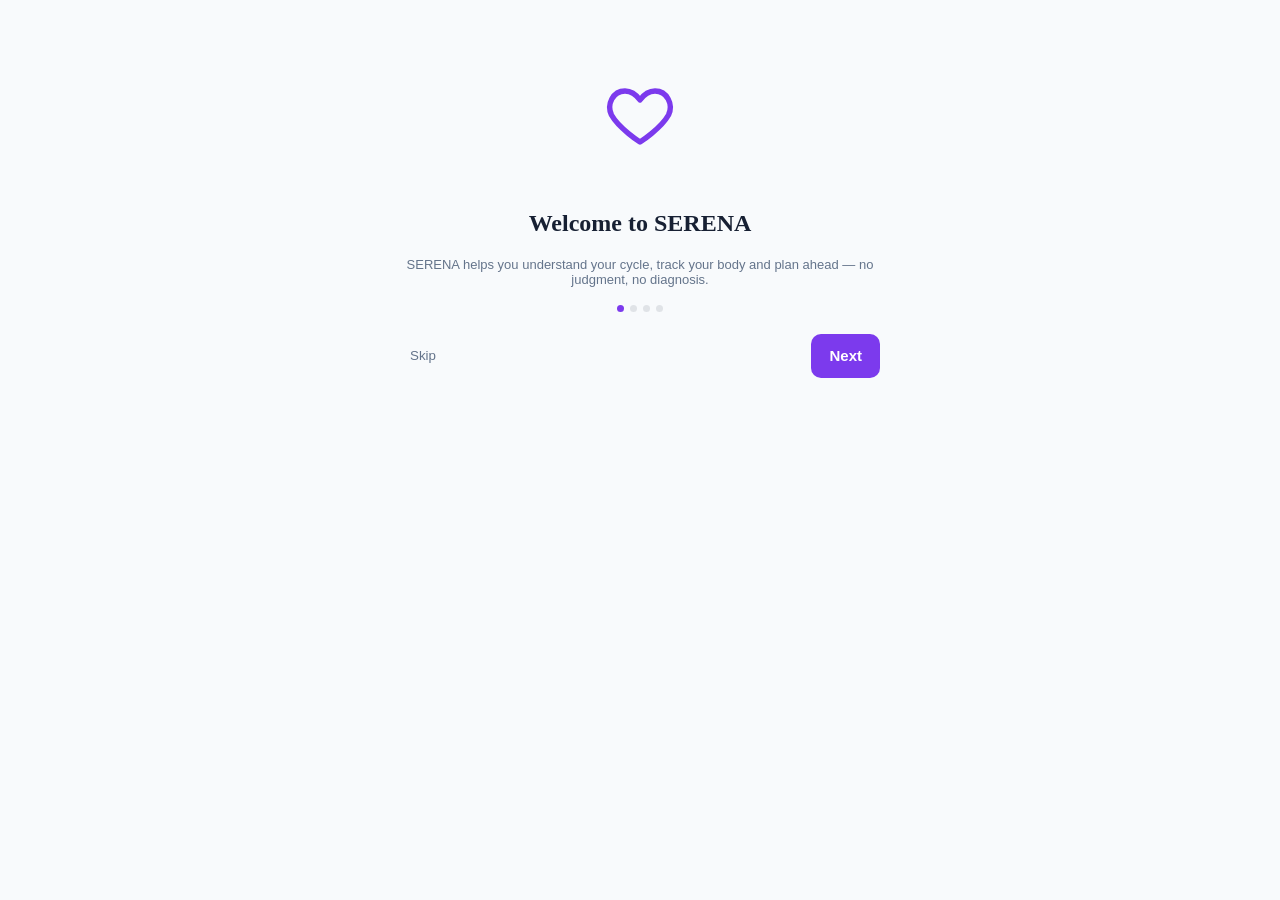
==== index.html @ ccd42e19 "docs: add project documentation and initial web assets Added comprehensive project documentation inc" ====
<!DOCTYPE html>
<!--
  SERENA — Suivi personnel de santé (cycle, fertilité, grossesse)
  Version: 1.0.0
  Architecture: fichier unique index.html (HTML+CSS+JS), aucune dépendance externe,
  aucun framework, stockage 100% local (IndexedDB + localStorage pour préférences non sensibles).
  Fonctionnalités: onboarding, dashboard, calendrier, cycle, fertilité (estimations),
  température basale (canvas), journal quotidien (canvas), activité sexuelle, implant,
  grossesse (SA/DPA/trimestre), journal grossesse, contractions, rendez-vous, rappels,
  export PDF (impression), export/import JSON, sécurité PIN (Web Crypto), WebAuthn si dispo,
  i18n FR/EN, thème Light/Dark/Système, PWA (manifest dynamique, tentative Service Worker),
  données de démonstration, auto-tests internes.
  Prérequis navigateur: navigateur moderne (Chrome/Edge/Firefox/Safari récents).
  Limites PWA mono-fichier: le Service Worker et le manifest sont générés dynamiquement via
  Blob URL; certains navigateurs interdisent l'enregistrement d'un SW depuis un Blob — dans ce
  cas le mode offline avancé n'est pas garanti, mais l'application reste utilisable et les
  données restent locales. WebAuthn/Notification/SW nécessitent un contexte sécurisé (HTTPS
  ou localhost). Lancement: ouvrir ce fichier dans un navigateur, ou le servir en HTTPS pour
  activer toutes les fonctions PWA.
  Ce document ne constitue pas un dispositif médical. SERENA ne diagnostique rien.
-->
<html lang="fr">
<head>
<meta charset="UTF-8">
<meta name="viewport" content="width=device-width, initial-scale=1, viewport-fit=cover">
<meta name="theme-color" content="#7C3AED">
<meta name="apple-mobile-web-app-capable" content="yes">
<meta name="apple-mobile-web-app-status-bar-style" content="black-translucent">
<meta name="description" content="SERENA — Comprendre son corps. Anticiper. Prendre soin de soi.">
<title>SERENA</title>
<style>
/* ===================== CONFIGURATION / DESIGN TOKENS ===================== */
:root{
  --bg:#F8FAFC; --surface:#FFFFFF; --primary:#7C3AED; --accent:#EC4899; --teal:#14B8A6;
  --ink:#172033; --muted:#64748B; --danger:#DC2626; --warn:#F59E0B; --ok:#16A34A;
  --border: rgba(23,32,51,0.10); --shadow: 0 1px 2px rgba(23,32,51,0.06), 0 8px 24px rgba(23,32,51,0.06);
  --radius:16px; --radius-sm:10px; --font-head:'Fraunces','Iowan Old Style','Georgia',serif;
  --font-body:-apple-system,BlinkMacSystemFont,'Segoe UI',Inter,Roboto,Helvetica,Arial,sans-serif;
  --safe-top:env(safe-area-inset-top,0px); --safe-bottom:env(safe-area-inset-bottom,0px);
  box-sizing:border-box;
}
:root:not([data-theme="light"]) { }
@media (prefers-color-scheme: dark){
  :root:not([data-theme="light"]){
    --bg:#0F172A; --surface:#1E293B; --primary:#A78BFA; --accent:#F472B6; --teal:#2DD4BF;
    --ink:#F8FAFC; --muted:#94A3B8; --border: rgba(248,250,252,0.10);
    --shadow: 0 1px 2px rgba(0,0,0,0.3), 0 8px 24px rgba(0,0,0,0.35);
  }
}
:root[data-theme="dark"]{
  --bg:#0F172A; --surface:#1E293B; --primary:#A78BFA; --accent:#F472B6; --teal:#2DD4BF;
  --ink:#F8FAFC; --muted:#94A3B8; --border: rgba(248,250,252,0.10);
  --shadow: 0 1px 2px rgba(0,0,0,0.3), 0 8px 24px rgba(0,0,0,0.35);
}
*{box-sizing:border-box}
html,body{height:100%}
body{
  margin:0; background:var(--bg); color:var(--ink); font-family:var(--font-body);
  padding-top:var(--safe-top); padding-bottom:var(--safe-bottom); -webkit-tap-highlight-color:transparent;
}
html{scroll-padding-top:var(--safe-top)}
h1,h2,h3,.brand{font-family:var(--font-head)}
button{font-family:inherit}
img,svg{max-width:100%}
@media (prefers-reduced-motion: reduce){ *{animation-duration:.001ms!important; transition-duration:.001ms!important;} }
a{color:var(--primary)}
.hidden{display:none!important}
.sr-only{position:absolute;width:1px;height:1px;overflow:hidden;clip:rect(0,0,0,0);white-space:nowrap}
button, .btn{min-height:44px;min-width:44px}
button:focus-visible, a:focus-visible, input:focus-visible, select:focus-visible, [tabindex]:focus-visible{
  outline:3px solid var(--primary); outline-offset:2px;
}
button{cursor:pointer;border:none;border-radius:var(--radius-sm);background:var(--surface);color:var(--ink)}
.btn-primary{background:var(--primary);color:#fff;padding:12px 18px;font-weight:600;font-size:15px}
.btn-secondary{background:transparent;border:1.5px solid var(--border);padding:12px 18px;font-weight:600;color:var(--ink)}
.btn-danger{background:var(--danger);color:#fff;padding:12px 18px;font-weight:600}
.btn-ghost{background:transparent;padding:8px 10px;color:var(--muted)}
.card{background:var(--surface);border:1px solid var(--border);border-radius:var(--radius);box-shadow:var(--shadow);padding:18px}
input,select,textarea{
  width:100%;padding:11px 12px;border-radius:var(--radius-sm);border:1.5px solid var(--border);
  background:var(--bg);color:var(--ink);font-size:15px;font-family:inherit;
}
label{display:block;font-size:13px;color:var(--muted);margin:10px 0 4px;font-weight:600}
.row{display:flex;gap:10px;flex-wrap:wrap}
.grid2{display:grid;grid-template-columns:1fr 1fr;gap:10px}
.section-title{font-size:22px;margin:4px 0 14px;font-weight:600}
.muted{color:var(--muted);font-size:13px}
.pill{display:inline-block;padding:3px 10px;border-radius:99px;font-size:12px;font-weight:600}
.pill-red{background:rgba(220,38,38,.14);color:var(--danger)}
.pill-green{background:rgba(22,163,74,.14);color:var(--ok)}
.pill-violet{background:rgba(124,58,237,.14);color:var(--primary)}
.pill-grey{background:rgba(100,116,139,.14);color:var(--muted)}
.disclaimer{background:rgba(245,158,11,.10);border:1px solid rgba(245,158,11,.35);border-radius:var(--radius-sm);padding:10px 12px;font-size:13px;color:var(--ink)}

/* ---- App shell ---- */
#app{max-width:1180px;margin:0 auto;min-height:100%;display:flex;flex-direction:column}
.topbar{
  position:sticky;top:0;z-index:20;background:var(--bg);display:flex;align-items:center;gap:10px;
  padding:calc(10px + var(--safe-top)) 16px 10px;border-bottom:1px solid var(--border);
}
.topbar .brand{font-weight:700;font-size:19px;display:flex;align-items:center;gap:8px}
.topbar .grow{flex:1}
.sec-state{display:flex;align-items:center;gap:5px;font-size:12px;color:var(--muted)}
main{flex:1;padding:16px 16px 96px;width:100%}
@media (min-width:1024px){ main{padding:24px 32px 48px} }

.tabbar{
  position:fixed;left:0;right:0;bottom:0;z-index:30;background:var(--surface);
  border-top:1px solid var(--border);display:flex;padding-bottom:var(--safe-bottom);
}
.tabbar button{flex:1;background:transparent;border-radius:0;display:flex;flex-direction:column;
  align-items:center;gap:2px;padding:8px 2px;font-size:11px;color:var(--muted);font-weight:600}
.tabbar button[aria-current="page"]{color:var(--primary)}
.tabbar svg{width:22px;height:22px}

.sidebar{display:none}
@media (min-width:1024px){
  #app{flex-direction:row}
  .tabbar{display:none}
  .sidebar{
    display:flex;flex-direction:column;width:230px;flex-shrink:0;border-right:1px solid var(--border);
    padding:18px 12px;gap:2px;position:sticky;top:0;align-self:flex-start;height:100vh;overflow-y:auto;
  }
  .sidebar button{display:flex;align-items:center;gap:10px;justify-content:flex-start;padding:11px 12px;
    font-size:14px;font-weight:600;color:var(--muted);border-radius:var(--radius-sm)}
  .sidebar button[aria-current="page"]{background:rgba(124,58,237,.10);color:var(--primary)}
  .content-col{flex:1;min-width:0}
  .topbar{display:none}
}

/* Splash / lock / onboarding */
.center-screen{min-height:100vh;display:flex;flex-direction:column;align-items:center;justify-content:center;padding:24px;text-align:center;gap:10px}
.logo-lg{width:96px;height:96px}
.tagline{color:var(--muted);font-size:14px;max-width:280px}
.progress-dots{display:flex;gap:6px;margin-top:18px}
.progress-dots span{width:7px;height:7px;border-radius:50%;background:var(--border)}
.progress-dots span.active{background:var(--primary)}
.pinpad{display:flex;gap:12px;margin:18px 0;justify-content:center}
.pinpad .dot{width:14px;height:14px;border-radius:50%;border:1.5px solid var(--muted)}
.pinpad .dot.filled{background:var(--primary);border-color:var(--primary)}
.numpad{display:grid;grid-template-columns:repeat(3,72px);gap:14px;justify-content:center}
.numpad button{width:72px;height:72px;border-radius:50%;background:var(--surface);border:1px solid var(--border);font-size:22px;font-weight:600}

/* Onboarding */
.onb-step{max-width:480px;margin:0 auto}
.onb-illustr{width:100%;height:150px;display:flex;align-items:center;justify-content:center}

/* Calendar */
.cal-head{display:flex;align-items:center;justify-content:space-between;margin-bottom:10px}
.cal-grid{display:grid;grid-template-columns:repeat(7,1fr);gap:5px}
.cal-dow{text-align:center;font-size:11px;color:var(--muted);font-weight:700;padding:4px 0}
.cal-day{aspect-ratio:1;border-radius:10px;border:1px solid var(--border);background:var(--surface);
  display:flex;flex-direction:column;align-items:center;justify-content:center;position:relative;font-size:13px;gap:2px}
.cal-day.out{opacity:.35}
.cal-day.today{border-color:var(--primary);border-width:2px}
.cal-day .dots{display:flex;gap:2px;position:absolute;bottom:4px}
.cal-day .dots span{width:5px;height:5px;border-radius:50%}
.dot-period{background:var(--danger)} .dot-fertile{background:var(--ok)} .dot-ovu{background:var(--primary)} .dot-log{background:var(--teal)}

/* Modal / sheet */
.overlay{position:fixed;inset:0;background:rgba(15,23,42,.45);z-index:50;display:flex;align-items:flex-end;justify-content:center}
@media (min-width:640px){ .overlay{align-items:center} }
.sheet{background:var(--surface);width:100%;max-width:560px;max-height:88vh;overflow-y:auto;
  border-radius:20px 20px 0 0;padding:18px 18px calc(18px + var(--safe-bottom));box-shadow:var(--shadow)}
@media (min-width:640px){ .sheet{border-radius:20px} }
.sheet-head{display:flex;align-items:center;justify-content:space-between;margin-bottom:12px}
.sheet-head h2{margin:0;font-size:18px}

/* Toast */
#toastwrap{position:fixed;bottom:calc(80px + var(--safe-bottom));left:0;right:0;display:flex;flex-direction:column;align-items:center;gap:8px;z-index:80;pointer-events:none}
@media (min-width:1024px){ #toastwrap{bottom:24px} }
.toast{background:var(--ink);color:var(--bg);padding:10px 16px;border-radius:99px;font-size:13px;box-shadow:var(--shadow);max-width:90vw}

/* Dashboard cards */
.stat-grid{display:grid;grid-template-columns:repeat(2,1fr);gap:10px}
@media (min-width:720px){ .stat-grid{grid-template-columns:repeat(4,1fr)} }
.stat-card .num{font-size:26px;font-weight:700;font-family:var(--font-head)}
.quick-actions{display:grid;grid-template-columns:repeat(3,1fr);gap:8px;margin-top:10px}
@media (min-width:720px){ .quick-actions{grid-template-columns:repeat(6,1fr)} }
.quick-actions button{display:flex;flex-direction:column;gap:4px;align-items:center;padding:12px 4px;font-size:12px;font-weight:600;border:1px solid var(--border)}

/* Empty state */
.empty{text-align:center;padding:36px 16px;color:var(--muted)}

/* Chart wrapper */
.chart-wrap{width:100%;overflow-x:auto}
canvas.chart{width:100%;height:160px;display:block}

/* Timeline (pregnancy) */
.timeline{position:relative;padding-left:22px}
.timeline::before{content:'';position:absolute;left:6px;top:4px;bottom:4px;width:2px;background:var(--border)}
.tl-item{position:relative;margin-bottom:14px}
.tl-item::before{content:'';position:absolute;left:-22px;top:3px;width:11px;height:11px;border-radius:50%;background:var(--primary)}

/* Timer big */
.timer-num{font-size:48px;font-family:var(--font-head);font-weight:700;text-align:center;margin:14px 0}
.timer-btn{width:130px;height:130px;border-radius:50%;font-size:16px;font-weight:700;color:#fff;margin:0 auto;display:block}

/* Print */
#print-report{display:none}
@media print{
  body *{visibility:hidden}
  #print-report,#print-report *{visibility:visible}
  #print-report{display:block;position:absolute;left:0;top:0;width:100%;color:#111;background:#fff}
  .no-print{display:none!important}
}
.settings-list button{width:100%;display:flex;justify-content:space-between;align-items:center;padding:13px 14px;border:1px solid var(--border);margin-bottom:8px;text-align:left;font-weight:600}
table.hist{width:100%;border-collapse:collapse;font-size:13px}
table.hist th,table.hist td{text-align:left;padding:6px 8px;border-bottom:1px solid var(--border)}
.toggle{position:relative;width:44px;height:26px;border-radius:99px;background:var(--border);flex-shrink:0}
.toggle.on{background:var(--primary)}
.toggle span{position:absolute;top:3px;left:3px;width:20px;height:20px;border-radius:50%;background:#fff;transition:transform .15s}
.toggle.on span{transform:translateX(18px)}
</style>
</head>
<body>
<div id="print-report"></div>
<div id="toastwrap" aria-live="polite"></div>

<!-- ===================== SPLASH ===================== -->
<div id="screen-splash" class="center-screen">
  <svg class="logo-lg" viewBox="0 0 100 100" role="img" aria-label="Logo SERENA">
    <defs><linearGradient id="lg1" x1="0" y1="0" x2="1" y2="1">
      <stop offset="0%" stop-color="#7C3AED"/><stop offset="55%" stop-color="#EC4899"/><stop offset="100%" stop-color="#14B8A6"/>
    </linearGradient></defs>
    <circle cx="50" cy="50" r="34" fill="none" stroke="url(#lg1)" stroke-width="7"/>
    <circle cx="62" cy="42" r="24" fill="var(--bg)"/>
  </svg>
  <h1 class="brand" style="font-size:28px;margin:6px 0 0">SERENA</h1>
  <p class="tagline" data-i18n="tagline">Comprendre son corps. Anticiper. Prendre soin de soi.</p>
  <div class="progress-dots"><span class="active"></span><span></span><span></span></div>
</div>

<!-- ===================== LOCK SCREEN ===================== -->
<div id="screen-lock" class="center-screen hidden">
  <svg width="46" height="46" viewBox="0 0 24 24" fill="none" stroke="var(--primary)" stroke-width="2"><rect x="4" y="10" width="16" height="10" rx="2"/><path d="M8 10V7a4 4 0 018 0v3"/></svg>
  <h2 data-i18n="lockTitle">Application verrouillée</h2>
  <p class="muted" id="lockMsg" data-i18n="lockEnterPin">Entrez votre code PIN</p>
  <div class="pinpad" id="pinDots"></div>
  <div class="numpad" id="numpad"></div>
  <button class="btn-ghost" id="btnBiometric" style="margin-top:10px" data-i18n="useBiometric">Utiliser la biométrie</button>
</div>

<!-- ===================== ONBOARDING ===================== -->
<div id="screen-onboarding" class="center-screen hidden" style="justify-content:flex-start;padding-top:40px">
  <div class="onb-step" id="onbContent" style="width:100%"></div>
</div>

<!-- ===================== MAIN APP ===================== -->
<div id="app" class="hidden">
  <nav class="sidebar" id="sidebar" aria-label="Navigation principale"></nav>
  <div class="content-col">
    <header class="topbar">
      <div class="brand">
        <svg width="26" height="26" viewBox="0 0 100 100" aria-hidden="true"><circle cx="50" cy="50" r="34" fill="none" stroke="var(--primary)" stroke-width="9"/><circle cx="62" cy="42" r="24" fill="var(--bg)"/></svg>
        SERENA
      </div>
      <div class="grow"></div>
      <div class="sec-state" id="secState" title="État de sécurité">🔒</div>
      <button class="btn-ghost" id="btnThemeTop" aria-label="Changer de thème">🌗</button>
    </header>
    <main id="mainView" role="main"></main>
  </div>
  <nav class="tabbar" id="tabbar" aria-label="Navigation"></nav>
</div>

<div id="modalRoot"></div>
<script>
'use strict';
window.SERENA = window.SERENA || {};
const S = window.SERENA;

/* ===================== I18N ===================== */
S.dict = {
fr:{
  tagline:"Comprendre son corps. Anticiper. Prendre soin de soi.",
  lockTitle:"Application verrouillée", lockEnterPin:"Entrez votre code PIN",
  useBiometric:"Utiliser la biométrie", wrongPin:"Code incorrect", tryAgainIn:"Réessayez dans {n}s",
  onbWelcomeTitle:"Bienvenue sur SERENA", onbWelcomeBody:"SERENA vous aide à comprendre votre cycle, suivre votre corps et anticiper — sans jugement, sans diagnostic.",
  onbPrivacyTitle:"Vos données restent chez vous", onbPrivacyBody:"Toutes vos données de santé sont stockées uniquement sur votre appareil. Aucun envoi automatique vers un serveur.",
  onbCycleTitle:"Suivi du cycle", onbCycleBody:"Enregistrez vos règles pour obtenir des estimations personnalisées : jour du cycle, fenêtre fertile, ovulation potentielle.",
  onbSecurityTitle:"Protégez votre application", onbSecurityBody:"Créez un code PIN pour verrouiller SERENA. Vous pourrez aussi activer la biométrie si votre appareil le permet.",
  skip:"Passer", next:"Suivant", start:"Commencer", createPin:"Créer un code PIN", confirmPin:"Confirmez le code",
  navDashboard:"Accueil", navCalendar:"Calendrier", navTracking:"Suivi", navPregnancy:"Grossesse", navProfile:"Profil",
  navFertility:"Fertilité", navTemperature:"Température", navJournal:"Journal", navSexual:"Activité", navImplant:"Implant",
  navReminders:"Rappels", navAppointments:"Rendez-vous", navReports:"Rapports", navSettings:"Paramètres",
  navSecurity:"Sécurité", navPrivacy:"Confidentialité", navAbout:"À propos", navHelp:"Aide", navContractions:"Contractions",
  cycleDay:"Jour du cycle", nextPeriod:"Prochaines règles estimées", avgCycle:"Durée moy. du cycle", fertileWindow:"Fenêtre fertile",
  ovulation:"Ovulation potentielle", implantStatus:"État de l'implant", recentTemp:"Température récente", journalSummary:"Résumé du journal",
  todayReminders:"Rappels du jour", nextAppt:"Prochain rendez-vous", pregnancyStatus:"Grossesse en cours",
  qaPeriod:"Règles", qaJournal:"Journal", qaTemp:"Température", qaReport:"Rapport", qaSymptoms:"Symptômes", qaNote:"Note",
  noData:"Aucune donnée enregistrée", estimation:"Estimation", confidenceLow:"Confiance FAIBLE", confidenceMed:"Confiance MOYENNE", confidenceHigh:"Confiance ÉLEVÉE",
  fertilityWarning:"Les périodes fertiles affichées sont des estimations et ne constituent pas une méthode contraceptive.",
  ovulationNote:"Ovulation potentiellement détectée — jamais confirmée médicalement.",
  sexualWarning:"Le suivi des rapports ne permet pas à lui seul de déterminer le risque de grossesse.",
  implantWarning:"La date affichée est calculée à partir des informations enregistrées. Vérifiez la durée applicable à votre implant avec votre professionnel de santé.",
  medicalFooter:"SERENA est un outil de suivi personnel. Il ne remplace pas un avis médical.",
  save:"Enregistrer", cancel:"Annuler", delete:"Supprimer", edit:"Modifier", close:"Fermer", add:"Ajouter", confirm:"Confirmer",
  today:"Aujourd'hui", periods:"Règles", spotting:"Spotting", flow:"Flux", mood:"Humeur", pain:"Douleur", energy:"Énergie", sleep:"Sommeil", libido:"Libido",
  symptoms:"Symptômes", notes:"Notes", date:"Date", startDate:"Date de début", endDate:"Date de fin",
  deleteAllTitle:"Supprimer toutes mes données", deleteAllWarn:"Cette action est irréversible.",
  exportData:"Exporter mes données", importData:"Importer mes données", exportPdf:"Exporter mon dossier (PDF)",
  loadDemo:"Charger les données de démonstration", clearDemo:"Effacer les données de démonstration",
  seeWhenConsult:"Quand consulter un professionnel de santé ?", consultList:"Douleur intense ou inhabituelle • Saignement anormalement abondant • Fièvre • Malaise important • Symptômes inquiétants pendant la grossesse • Problème supposé lié à l'implant",
  installApp:"Installer SERENA", statusPage:"État technique", runTests:"Lancer les auto-tests",
  contractionStart:"DÉBUT", contractionEnd:"FIN", duration:"Durée", interval:"Intervalle",
  weeksPregnant:"Semaines de grossesse", trimester:"Trimestre", edd:"DPA estimée",
  appearance:"Apparence", language:"Langue", security:"Sécurité", data:"Données", about:"À propos", help:"Aide",
  light:"Clair", dark:"Sombre", system:"Système", enableAutoLock:"Verrouillage auto", never:"Jamais",
  professional:"Professionnel", facility:"Établissement", type:"Type", time:"Heure",
  weight:"Poids (optionnel)", events:"Événements",
  lmp:"Date des dernières règles", conception:"Date de conception (optionnelle)", providedEdd:"DPA fournie par un professionnel",
  none:"Aucun(e)"
},
en:{
  tagline:"Understand your body. Anticipate. Take care of yourself.",
  lockTitle:"App locked", lockEnterPin:"Enter your PIN code",
  useBiometric:"Use biometrics", wrongPin:"Wrong code", tryAgainIn:"Try again in {n}s",
  onbWelcomeTitle:"Welcome to SERENA", onbWelcomeBody:"SERENA helps you understand your cycle, track your body and plan ahead — no judgment, no diagnosis.",
  onbPrivacyTitle:"Your data stays with you", onbPrivacyBody:"All your health data is stored only on your device. Nothing is sent to a server automatically.",
  onbCycleTitle:"Cycle tracking", onbCycleBody:"Log your periods to get personalized estimates: cycle day, fertile window, potential ovulation.",
  onbSecurityTitle:"Protect your app", onbSecurityBody:"Create a PIN code to lock SERENA. You can also enable biometrics if your device supports it.",
  skip:"Skip", next:"Next", start:"Get started", createPin:"Create a PIN", confirmPin:"Confirm the code",
  navDashboard:"Home", navCalendar:"Calendar", navTracking:"Tracking", navPregnancy:"Pregnancy", navProfile:"Profile",
  navFertility:"Fertility", navTemperature:"Temperature", navJournal:"Journal", navSexual:"Activity", navImplant:"Implant",
  navReminders:"Reminders", navAppointments:"Appointments", navReports:"Reports", navSettings:"Settings",
  navSecurity:"Security", navPrivacy:"Privacy", navAbout:"About", navHelp:"Help", navContractions:"Contractions",
  cycleDay:"Cycle day", nextPeriod:"Estimated next period", avgCycle:"Avg. cycle length", fertileWindow:"Fertile window",
  ovulation:"Potential ovulation", implantStatus:"Implant status", recentTemp:"Recent temperature", journalSummary:"Journal summary",
  todayReminders:"Today's reminders", nextAppt:"Next appointment", pregnancyStatus:"Pregnancy in progress",
  qaPeriod:"Period", qaJournal:"Journal", qaTemp:"Temperature", qaReport:"Report", qaSymptoms:"Symptoms", qaNote:"Note",
  noData:"No data recorded", estimation:"Estimate", confidenceLow:"LOW confidence", confidenceMed:"MEDIUM confidence", confidenceHigh:"HIGH confidence",
  fertilityWarning:"Fertile windows shown are estimates and are not a contraceptive method.",
  ovulationNote:"Ovulation potentially detected — never medically confirmed.",
  sexualWarning:"Tracking intercourse alone cannot determine pregnancy risk.",
  implantWarning:"The date shown is calculated from the information you entered. Check the duration for your implant with your healthcare professional.",
  medicalFooter:"SERENA is a personal tracking tool. It does not replace medical advice.",
  save:"Save", cancel:"Cancel", delete:"Delete", edit:"Edit", close:"Close", add:"Add", confirm:"Confirm",
  today:"Today", periods:"Periods", spotting:"Spotting", flow:"Flow", mood:"Mood", pain:"Pain", energy:"Energy", sleep:"Sleep", libido:"Libido",
  symptoms:"Symptoms", notes:"Notes", date:"Date", startDate:"Start date", endDate:"End date",
  deleteAllTitle:"Delete all my data", deleteAllWarn:"This action is irreversible.",
  exportData:"Export my data", importData:"Import my data", exportPdf:"Export my record (PDF)",
  loadDemo:"Load demo data", clearDemo:"Clear demo data",
  seeWhenConsult:"When to see a healthcare professional?", consultList:"Severe or unusual pain • Abnormally heavy bleeding • Fever • Significant discomfort • Worrying pregnancy symptoms • Suspected implant issue",
  installApp:"Install SERENA", statusPage:"Technical status", runTests:"Run self-tests",
  contractionStart:"START", contractionEnd:"STOP", duration:"Duration", interval:"Interval",
  weeksPregnant:"Weeks pregnant", trimester:"Trimester", edd:"Estimated due date",
  appearance:"Appearance", language:"Language", security:"Security", data:"Data", about:"About", help:"Help",
  light:"Light", dark:"Dark", system:"System", enableAutoLock:"Auto-lock", never:"Never",
  professional:"Professional", facility:"Facility", type:"Type", time:"Time",
  weight:"Weight (optional)", events:"Events",
  lmp:"Last menstrual period date", conception:"Conception date (optional)", providedEdd:"Due date provided by a professional",
  none:"None"
}};
S.lang = localStorage.getItem('serena_lang') || (navigator.language||'fr').slice(0,2);
if(!S.dict[S.lang]) S.lang='fr';
S.t = function(key){ return (S.dict[S.lang] && S.dict[S.lang][key]) || (S.dict.fr[key]) || key; };

/* ===================== THEME ===================== */
S.applyTheme = function(){
  const pref = localStorage.getItem('serena_theme') || 'system';
  if(pref==='system'){ document.documentElement.removeAttribute('data-theme'); }
  else { document.documentElement.setAttribute('data-theme', pref); }
};
S.applyTheme();

/* ===================== TOAST ===================== */
S.toast = function(msg){
  const wrap = document.getElementById('toastwrap');
  const el = document.createElement('div'); el.className='toast'; el.textContent = msg;
  wrap.appendChild(el);
  setTimeout(()=>{ el.style.opacity='0'; el.style.transition='opacity .3s'; setTimeout(()=>el.remove(),300); }, 2600);
};

/* ===================== DATE HELPERS (calendar dates, no TZ drift) ===================== */
S.dt = {
  toISO(y,m,d){ return `${y}-${String(m).padStart(2,'0')}-${String(d).padStart(2,'0')}`; },
  parse(iso){ const [y,m,d] = iso.split('-').map(Number); return {y,m,d}; },
  toSerial(iso){ const {y,m,d}=this.parse(iso); return Date.UTC(y,m-1,d)/86400000; },
  fromSerial(serial){ const dt = new Date(serial*86400000); return this.toISO(dt.getUTCFullYear(), dt.getUTCMonth()+1, dt.getUTCDate()); },
  addDays(iso,n){ return this.fromSerial(this.toSerial(iso)+n); },
  diffDays(isoA,isoB){ return this.toSerial(isoB)-this.toSerial(isoA); },
  todayISO(){ const n=new Date(); return this.toISO(n.getFullYear(), n.getMonth()+1, n.getDate()); },
  fmt(iso, withYear){ if(!iso) return '—'; const {y,m,d}=this.parse(iso);
    const months = S.lang==='fr' ? ['janv','févr','mars','avr','mai','juin','juil','août','sept','oct','nov','déc'] : ['Jan','Feb','Mar','Apr','May','Jun','Jul','Aug','Sep','Oct','Nov','Dec'];
    return `${d} ${months[m-1]}${withYear===false?'':' '+y}`; },
  monthLabel(y,m){ const months = S.lang==='fr' ? ['Janvier','Février','Mars','Avril','Mai','Juin','Juillet','Août','Septembre','Octobre','Novembre','Décembre'] : ['January','February','March','April','May','June','July','August','September','October','November','December'];
    return `${months[m-1]} ${y}`; }
};

/* ===================== DATABASE (IndexedDB) ===================== */
S.DB_NAME='SERENA_DB'; S.DB_VERSION=1;
S.STORES=['profile','cycles','periods','dailyLogs','temperatures','sexualActivity','implant','pregnancy','appointments','reminders','contractions','settings','security'];
S.db = null;
S.openDB = function(){
  return new Promise((resolve,reject)=>{
    if(!('indexedDB' in window)){ reject(new Error('no-indexeddb')); return; }
    const req = indexedDB.open(S.DB_NAME, S.DB_VERSION);
    req.onupgradeneeded = (e)=>{
      const db = e.target.result;
      S.STORES.forEach(name=>{
        if(!db.objectStoreNames.contains(name)){
          db.createObjectStore(name, {keyPath:'id', autoIncrement:true});
        }
      });
    };
    req.onsuccess = (e)=>{ S.db = e.target.result; resolve(S.db); };
    req.onerror = ()=> reject(req.error);
  });
};
S.tx = function(store, mode='readonly'){ return S.db.transaction(store, mode).objectStore(store); };
S.dbAdd = function(store, obj){ return new Promise((res,rej)=>{
  const now = new Date().toISOString(); obj.createdAt = obj.createdAt||now; obj.updatedAt = now;
  const r = S.tx(store,'readwrite').add(obj); r.onsuccess=()=>res(r.result); r.onerror=()=>rej(r.error);
});};
S.dbPut = function(store, obj){ return new Promise((res,rej)=>{
  obj.updatedAt = new Date().toISOString();
  const r = S.tx(store,'readwrite').put(obj); r.onsuccess=()=>res(r.result); r.onerror=()=>rej(r.error);
});};
S.dbDelete = function(store, id){ return new Promise((res,rej)=>{
  const r = S.tx(store,'readwrite').delete(id); r.onsuccess=()=>res(); r.onerror=()=>rej(r.error);
});};
S.dbGetAll = function(store){ return new Promise((res,rej)=>{
  const r = S.tx(store).getAll(); r.onsuccess=()=>res(r.result||[]); r.onerror=()=>rej(r.error);
});};
S.dbClear = function(store){ return new Promise((res,rej)=>{
  const r = S.tx(store,'readwrite').clear(); r.onsuccess=()=>res(); r.onerror=()=>rej(r.error);
});};
S.dbClearAll = async function(){ for(const s of S.STORES){ await S.dbClear(s); } };

/* ===================== CRYPTO / SECURITY (PIN) ===================== */
S.crypto = {
  async hashPin(pin, saltB64){
    const enc = new TextEncoder();
    let salt;
    if(saltB64){ salt = Uint8Array.from(atob(saltB64), c=>c.charCodeAt(0)); }
    else { salt = crypto.getRandomValues(new Uint8Array(16)); }
    const keyMaterial = await crypto.subtle.importKey('raw', enc.encode(pin), {name:'PBKDF2'}, false, ['deriveBits']);
    const bits = await crypto.subtle.deriveBits({name:'PBKDF2', salt, iterations:150000, hash:'SHA-256'}, keyMaterial, 256);
    const hashB64 = btoa(String.fromCharCode(...new Uint8Array(bits)));
    const saltOut = btoa(String.fromCharCode(...salt));
    return {hash:hashB64, salt:saltOut};
  },
  async verifyPin(pin, storedHash, storedSalt){
    const {hash} = await this.hashPin(pin, storedSalt);
    return hash === storedHash;
  }
};

/* ===================== CYCLE / FERTILITY ALGORITHMS ===================== */
S.calc = {
  calculateCycleDay(periods, refIso){
    if(!periods || !periods.length) return {value:null, confidence:'low'};
    const sorted = [...periods].sort((a,b)=> S.dt.toSerial(b.startDate)-S.dt.toSerial(a.startDate));
    const last = sorted.find(p=> S.dt.toSerial(p.startDate) <= S.dt.toSerial(refIso));
    if(!last) return {value:null, confidence:'low'};
    const day = S.dt.diffDays(last.startDate, refIso) + 1;
    return {value: day, lastStart: last.startDate};
  },
  calculateAverageCycleLength(periods){
    if(!periods || periods.length<2) return {value:null, confidence:'low', n:periods?periods.length:0};
    const sorted = [...periods].sort((a,b)=> S.dt.toSerial(a.startDate)-S.dt.toSerial(b.startDate));
    const lengths = [];
    for(let i=1;i<sorted.length;i++){ lengths.push(S.dt.diffDays(sorted[i-1].startDate, sorted[i].startDate)); }
    const valid = lengths.filter(l=> l>=15 && l<=60);
    if(!valid.length) return {value:null, confidence:'low', n:0};
    const avg = Math.round(valid.reduce((a,b)=>a+b,0)/valid.length);
    const conf = valid.length>=6?'high': valid.length>=3?'medium':'low';
    return {value:avg, confidence:conf, n:valid.length};
  },
  calculateAveragePeriodLength(periods){
    const withEnd = (periods||[]).filter(p=>p.endDate);
    if(!withEnd.length) return {value:null};
    const avg = Math.round(withEnd.reduce((a,p)=> a + S.dt.diffDays(p.startDate,p.endDate) + 1, 0)/withEnd.length);
    return {value:avg};
  },
  predictNextPeriod(periods, defaultLen){
    if(!periods || !periods.length) return {date:null, confidence:'low'};
    const sorted = [...periods].sort((a,b)=> S.dt.toSerial(b.startDate)-S.dt.toSerial(a.startDate));
    const lastStart = sorted[0].startDate;
    const avg = this.calculateAverageCycleLength(periods);
    const len = avg.value || defaultLen || 28;
    return {date: S.dt.addDays(lastStart, len), confidence: avg.confidence||'low', usedLength: len};
  },
  estimateFertileWindow(periods, defaultLen){
    const next = this.predictNextPeriod(periods, defaultLen);
    if(!next.date) return {start:null,end:null,confidence:'low'};
    return {start: S.dt.addDays(next.date, -18), end: S.dt.addDays(next.date, -11), confidence: next.confidence};
  },
  estimateOvulation(periods, defaultLen){
    const next = this.predictNextPeriod(periods, defaultLen);
    if(!next.date) return {date:null, confidence:'low'};
    return {date: S.dt.addDays(next.date, -14), confidence: next.confidence};
  },
  analyzeBasalTemperature(temps){
    if(!temps || temps.length<4) return {rise:false, message:null};
    const sorted = [...temps].sort((a,b)=> S.dt.toSerial(a.date)-S.dt.toSerial(b.date));
    const last6 = sorted.slice(-6);
    if(last6.length<4) return {rise:false, message:null};
    const baseline = last6.slice(0,Math.max(3,last6.length-3)).reduce((a,t)=>a+t.value,0)/Math.max(3,last6.length-3);
    const recent = last6.slice(-3);
    const recentAvg = recent.reduce((a,t)=>a+t.value,0)/recent.length;
    const rise = (recentAvg - baseline) >= 0.2;
    return {rise, baseline:+baseline.toFixed(2), recentAvg:+recentAvg.toFixed(2)};
  },
  calculatePregnancyWeeks(lmpIso, refIso){
    if(!lmpIso) return {weeks:null, days:null};
    const total = S.dt.diffDays(lmpIso, refIso||S.dt.todayISO());
    if(total<0) return {weeks:null, days:null};
    return {weeks: Math.floor(total/7), days: total%7, totalDays: total};
  },
  calculateEDD(lmpIso, conceptionIso, providedEdd){
    if(providedEdd) return providedEdd;
    if(conceptionIso) return S.dt.addDays(conceptionIso, 266);
    if(lmpIso) return S.dt.addDays(lmpIso, 280);
    return null;
  },
  calculateTrimester(weeks){
    if(weeks==null) return null;
    if(weeks<13) return 1; if(weeks<27) return 2; return 3;
  },
  calculateContractionInterval(list){
    if(!list || list.length<2) return null;
    const sorted = [...list].sort((a,b)=> new Date(a.start)-new Date(b.start));
    const last2 = sorted.slice(-2);
    const intervalSec = (new Date(last2[1].start) - new Date(last2[0].start))/1000;
    return Math.round(intervalSec);
  },
  calculateImplantEndDate(insertionIso, durationMonths){
    if(!insertionIso || !durationMonths) return null;
    const {y,m,d} = S.dt.parse(insertionIso);
    const totalM = m - 1 + Number(durationMonths);
    const ny = y + Math.floor(totalM/12); const nm = (totalM%12)+1;
    const dim = new Date(Date.UTC(ny, nm, 0)).getUTCDate();
    return S.dt.toISO(ny, nm, Math.min(d, dim));
  }
};

/* ===================== STATE ===================== */
S.state = { profile:null, cycles:[], periods:[], dailyLogs:[], temperatures:[], sexualActivity:[], implant:null,
  pregnancy:null, appointments:[], reminders:[], contractions:[], settings:{}, route:'dashboard', routeParam:null,
  isPregnant:false };

S.reloadAll = async function(){
  const [profileArr, periods, dailyLogs, temperatures, sexualActivity, implantArr, pregnancyArr, appointments, reminders, contractions, settingsArr] = await Promise.all([
    S.dbGetAll('profile'), S.dbGetAll('periods'), S.dbGetAll('dailyLogs'), S.dbGetAll('temperatures'),
    S.dbGetAll('sexualActivity'), S.dbGetAll('implant'), S.dbGetAll('pregnancy'), S.dbGetAll('appointments'),
    S.dbGetAll('reminders'), S.dbGetAll('contractions'), S.dbGetAll('settings')
  ]);
  S.state.profile = profileArr[0]||null;
  S.state.periods = periods; S.state.dailyLogs = dailyLogs; S.state.temperatures = temperatures;
  S.state.sexualActivity = sexualActivity; S.state.implant = implantArr[0]||null;
  S.state.pregnancy = pregnancyArr.find(p=>p.active) || null;
  S.state.appointments = appointments; S.state.reminders = reminders; S.state.contractions = contractions;
  S.state.settings = settingsArr[0] || {id:1, avgCycleLength:28, tempUnit:'C'};
  S.state.isPregnant = !!S.state.pregnancy;
};

/* ===================== NAVIGATION / ROUTER ===================== */
S.NAV_MOBILE = [
  {route:'dashboard', label:'navDashboard', icon:'home'},
  {route:'calendar', label:'navCalendar', icon:'calendar'},
  {route:'tracking', label:'navTracking', icon:'chart'},
  {route:'pregnancy', label:'navPregnancy', icon:'heart'},
  {route:'profile', label:'navProfile', icon:'user'}
];
S.NAV_SIDEBAR = [
  {route:'dashboard', label:'navDashboard'}, {route:'calendar', label:'navCalendar'},
  {route:'fertility', label:'navFertility'}, {route:'temperature', label:'navTemperature'},
  {route:'journal', label:'navJournal'}, {route:'sexual', label:'navSexual'},
  {route:'implant', label:'navImplant'}, {route:'pregnancy', label:'navPregnancy'},
  {route:'contractions', label:'navContractions'}, {route:'appointments', label:'navAppointments'},
  {route:'reminders', label:'navReminders'}, {route:'reports', label:'navReports'},
  {route:'settings', label:'navSettings'}
];
S.ICONS = {
  home:'<path d="M4 11l8-7 8 7v9a1 1 0 01-1 1h-4v-6H9v6H5a1 1 0 01-1-1z"/>',
  calendar:'<rect x="3" y="5" width="18" height="16" rx="2"/><path d="M3 9h18M8 3v4M16 3v4"/>',
  chart:'<path d="M4 20V10M12 20V4M20 20v-7"/>',
  heart:'<path d="M12 21s-7-4.5-9.5-9C.8 8.4 3 4 7 4c2 0 3.7 1.2 5 3 1.3-1.8 3-3 5-3 4 0 6.2 4.4 4.5 8-2.5 4.5-9.5 9-9.5 9z"/>',
  user:'<circle cx="12" cy="8" r="4"/><path d="M4 21c0-4 4-6 8-6s8 2 8 6"/>'
};
function svgIcon(name){ return `<svg viewBox="0 0 24 24" fill="none" stroke="currentColor" stroke-width="1.8" stroke-linecap="round" stroke-linejoin="round">${S.ICONS[name]||''}</svg>`; }

S.navigate = function(route, param){
  S.state.route = route; S.state.routeParam = param||null;
  window.location.hash = route;
  S.renderNavActive(); S.renderView();
  document.getElementById('mainView').scrollTop = 0; window.scrollTo(0,0);
};

S.renderNavActive = function(){
  document.querySelectorAll('#tabbar button, #sidebar button').forEach(b=>{
    if(b.dataset.route === S.state.route) b.setAttribute('aria-current','page'); else b.removeAttribute('aria-current');
  });
};

S.buildNav = function(){
  const tab = document.getElementById('tabbar'); tab.innerHTML='';
  S.NAV_MOBILE.forEach(item=>{
    const b = document.createElement('button'); b.dataset.route=item.route;
    b.innerHTML = svgIcon(item.icon)+`<span>${S.t(item.label)}</span>`;
    b.addEventListener('click', ()=> S.navigate(item.route));
    tab.appendChild(b);
  });
  const side = document.getElementById('sidebar'); side.innerHTML='';
  const brand = document.createElement('div'); brand.style.cssText='font-weight:700;font-size:18px;padding:8px 12px 16px'; brand.textContent='SERENA'; side.appendChild(brand);
  S.NAV_SIDEBAR.forEach(item=>{
    const b = document.createElement('button'); b.dataset.route=item.route; b.textContent = S.t(item.label);
    b.addEventListener('click', ()=> S.navigate(item.route));
    side.appendChild(b);
  });
};

/* ===================== UI: MODAL / SHEET ===================== */
S.openSheet = function(title, bodyHtml, opts){
  opts = opts||{};
  const root = document.getElementById('modalRoot');
  const ov = document.createElement('div'); ov.className='overlay'; ov.setAttribute('role','dialog'); ov.setAttribute('aria-modal','true');
  ov.innerHTML = `<div class="sheet"><div class="sheet-head"><h2>${title}</h2><button class="btn-ghost" aria-label="${S.t('close')}" data-close>✕</button></div><div class="sheet-body">${bodyHtml}</div></div>`;
  root.appendChild(ov);
  ov.addEventListener('click', (e)=>{ if(e.target===ov || e.target.closest('[data-close]')) ov.remove(); });
  if(opts.onMount) opts.onMount(ov);
  return ov;
};
S.confirmDialog = function(title, msg, onYes){
  const ov = S.openSheet(title, `<p>${msg}</p><div class="row" style="margin-top:14px;justify-content:flex-end"><button class="btn-secondary" data-close>${S.t('cancel')}</button><button class="btn-danger" id="cdYes">${S.t('confirm')}</button></div>`);
  ov.querySelector('#cdYes').addEventListener('click', ()=>{ ov.remove(); onYes(); });
};

/* ===================== SECURITY: PIN LOCK ===================== */
S.pinBuffer = ''; S.pinMode='verify'; S.pinFirstEntry=null; S.failCount=0; S.lockUntil=0;
S.security = null;

S.buildNumpad = function(){
  const grid = document.getElementById('numpad'); grid.innerHTML='';
  const keys = ['1','2','3','4','5','6','7','8','9','','0','⌫'];
  keys.forEach(k=>{
    const b = document.createElement('button');
    if(k===''){ b.style.visibility='hidden'; } else { b.textContent=k; b.setAttribute('aria-label', k==='⌫'?'Effacer':k); }
    b.addEventListener('click', ()=> S.pinKeyPress(k));
    grid.appendChild(b);
  });
};
S.renderPinDots = function(){
  const wrap = document.getElementById('pinDots'); wrap.innerHTML='';
  for(let i=0;i<4;i++){ const d = document.createElement('span'); d.className='dot'+(i<S.pinBuffer.length?' filled':''); wrap.appendChild(d); }
};
S.pinKeyPress = async function(k){
  if(Date.now() < S.lockUntil) return;
  if(k==='⌫'){ S.pinBuffer = S.pinBuffer.slice(0,-1); S.renderPinDots(); return; }
  if(k==='' || S.pinBuffer.length>=4) return;
  S.pinBuffer += k; S.renderPinDots();
  if(S.pinBuffer.length===4){
    if(S.pinMode==='setup'){
      if(!S.pinFirstEntry){ S.pinFirstEntry = S.pinBuffer; S.pinBuffer=''; S.renderPinDots();
        document.getElementById('lockMsg').textContent = S.t('confirmPin');
      } else {
        if(S.pinFirstEntry===S.pinBuffer){
          const {hash,salt} = await S.crypto.hashPin(S.pinFirstEntry);
          await S.dbPut('security', {id:1, pinHash:hash, pinSalt:salt, autoLockMinutes:5, webauthnCredId:null});
          S.security = {id:1, pinHash:hash, pinSalt:salt, autoLockMinutes:5};
          S.toast(S.lang==='fr'?'Code PIN créé':'PIN created');
          S.finishBoot();
        } else {
          S.pinFirstEntry=null; S.pinBuffer='';
          document.getElementById('lockMsg').textContent = S.t('createPin');
          S.toast(S.t('wrongPin'));
        }
      }
    } else {
      const ok = await S.crypto.verifyPin(S.pinBuffer, S.security.pinHash, S.security.pinSalt);
      if(ok){ S.pinBuffer=''; S.failCount=0; S.showApp(); }
      else {
        S.failCount++; S.pinBuffer='';
        const delay = Math.min(30, Math.pow(2,S.failCount));
        S.lockUntil = Date.now() + delay*1000;
        document.getElementById('lockMsg').textContent = S.t('wrongPin')+' — '+S.t('tryAgainIn').replace('{n}', delay);
        setTimeout(()=>{ document.getElementById('lockMsg').textContent = S.t('lockEnterPin'); }, delay*1000);
      }
    }
  }
};
S.showLockSetup = function(){
  document.getElementById('screen-lock').classList.remove('hidden');
  document.getElementById('screen-onboarding').classList.add('hidden');
  document.getElementById('screen-splash').classList.add('hidden');
  S.pinMode='setup'; S.pinBuffer=''; S.pinFirstEntry=null;
  document.getElementById('lockMsg').textContent = S.t('createPin');
  document.getElementById('btnBiometric').classList.add('hidden');
  S.buildNumpad(); S.renderPinDots();
};
S.showLockVerify = function(){
  document.getElementById('screen-lock').classList.remove('hidden');
  document.getElementById('screen-onboarding').classList.add('hidden');
  document.getElementById('screen-splash').classList.add('hidden');
  document.getElementById('app').classList.add('hidden');
  S.pinMode='verify'; S.pinBuffer='';
  document.getElementById('lockMsg').textContent = S.t('lockEnterPin');
  const canBio = window.PublicKeyCredential && S.security && S.security.webauthnCredId && window.isSecureContext;
  document.getElementById('btnBiometric').classList.toggle('hidden', !canBio);
  S.buildNumpad(); S.renderPinDots();
};
document.getElementById('btnBiometric').addEventListener('click', async ()=>{
  try{
    await navigator.credentials.get({publicKey:{challenge:crypto.getRandomValues(new Uint8Array(32)), timeout:60000, userVerification:'required'}});
    S.showApp();
  }catch(e){ S.toast('WebAuthn: '+ (e.message||'échec')); }
});

/* ===================== ONBOARDING ===================== */
S.onbIndex = 0;
S.ONB_STEPS = [
  {title:'onbWelcomeTitle', body:'onbWelcomeBody', icon:'heart'},
  {title:'onbPrivacyTitle', body:'onbPrivacyBody', icon:'home'},
  {title:'onbCycleTitle', body:'onbCycleBody', icon:'calendar'},
  {title:'onbSecurityTitle', body:'onbSecurityBody', icon:'user'}
];
S.renderOnboarding = function(){
  const step = S.ONB_STEPS[S.onbIndex];
  const isLast = S.onbIndex === S.ONB_STEPS.length-1;
  const dots = S.ONB_STEPS.map((_,i)=> `<span class="${i===S.onbIndex?'active':''}"></span>`).join('');
  document.getElementById('onbContent').innerHTML = `
    <div class="onb-illustr" style="color:var(--primary)">${svgIcon(step.icon).replace('<svg ', '<svg width="72" height="72" ')}</div>
    <h2 style="text-align:center">${S.t(step.title)}</h2>
    <p class="muted" style="text-align:center">${S.t(step.body)}</p>
    <div class="progress-dots" style="justify-content:center">${dots}</div>
    <div class="row" style="justify-content:space-between;margin-top:22px">
      <button class="btn-ghost" id="onbSkip">${S.t('skip')}</button>
      <button class="btn-primary" id="onbNext">${isLast ? S.t('start') : S.t('next')}</button>
    </div>`;
  document.getElementById('onbSkip').addEventListener('click', S.finishOnboarding);
  document.getElementById('onbNext').addEventListener('click', ()=>{
    if(isLast) S.finishOnboarding(); else { S.onbIndex++; S.renderOnboarding(); }
  });
};
S.finishOnboarding = async function(){
  await S.dbPut('profile', {id:1, onboarded:true, avgCycleLength:28, tempUnit:'C', createdAt:new Date().toISOString()});
  S.showLockSetup();
};

/* ===================== BOOT ===================== */
S.finishBoot = async function(){ await S.reloadAll(); S.showApp(); };
S.showApp = function(){
  document.getElementById('screen-splash').classList.add('hidden');
  document.getElementById('screen-lock').classList.add('hidden');
  document.getElementById('screen-onboarding').classList.add('hidden');
  document.getElementById('app').classList.remove('hidden');
  const route = (window.location.hash||'#dashboard').slice(1) || 'dashboard';
  S.navigate(route);
  S.resetAutoLockTimer();
};

S.boot = async function(){
  S.buildNav();
  try{ await S.openDB(); } catch(e){ S.toast('IndexedDB indisponible'); }
  const secArr = S.db ? await S.dbGetAll('security') : [];
  S.security = secArr[0] || null;
  const profArr = S.db ? await S.dbGetAll('profile') : [];
  const profile = profArr[0] || null;
  setTimeout(async ()=>{
    if(!profile || !profile.onboarded){
      document.getElementById('screen-splash').classList.add('hidden');
      document.getElementById('screen-onboarding').classList.remove('hidden');
      S.renderOnboarding();
    } else if(!S.security){
      document.getElementById('screen-splash').classList.add('hidden');
      S.showLockSetup();
    } else {
      await S.reloadAll();
      document.getElementById('screen-splash').classList.add('hidden');
      S.showLockVerify();
    }
  }, 900);
};

/* Auto-lock */
S.autoLockTimer = null;
S.resetAutoLockTimer = function(){
  clearTimeout(S.autoLockTimer);
  const mins = (S.security && S.security.autoLockMinutes) || 5;
  if(!mins || mins<=0) return;
  S.autoLockTimer = setTimeout(()=> S.showLockVerify(), mins*60000);
};
['click','keydown','touchstart'].forEach(evt=> document.addEventListener(evt, ()=>{ if(!document.getElementById('app').classList.contains('hidden')) S.resetAutoLockTimer(); }));

document.getElementById('btnThemeTop').addEventListener('click', ()=>{
  const cur = localStorage.getItem('serena_theme')||'system';
  const next = cur==='system' ? 'dark' : cur==='dark' ? 'light' : 'system';
  localStorage.setItem('serena_theme', next); S.applyTheme();
  S.toast((S.lang==='fr'?'Thème : ':'Theme: ') + S.t(next==='system'?'system':next));
});

/* ===================== CANVAS CHARTS ===================== */
S.drawLineChart = function(canvas, points, opts){
  opts = opts||{};
  const dpr = window.devicePixelRatio||1;
  const cssW = canvas.clientWidth||320, cssH = 160;
  canvas.width = cssW*dpr; canvas.height = cssH*dpr;
  const ctx = canvas.getContext('2d'); ctx.scale(dpr,dpr);
  const styles = getComputedStyle(document.documentElement);
  const ink = styles.getPropertyValue('--ink').trim()||'#172033';
  const primary = opts.color || styles.getPropertyValue('--primary').trim()||'#7C3AED';
  const border = styles.getPropertyValue('--border').trim()||'rgba(0,0,0,.1)';
  ctx.clearRect(0,0,cssW,cssH);
  if(!points.length){
    ctx.fillStyle = ink; ctx.globalAlpha=.5; ctx.font='13px sans-serif'; ctx.fillText(S.t('noData'), 10, cssH/2); return;
  }
  const pad = 24;
  const ys = points.map(p=>p.y);
  let minY = Math.min(...ys), maxY = Math.max(...ys);
  if(minY===maxY){ minY-=1; maxY+=1; }
  const spanY = maxY-minY;
  const stepX = points.length>1 ? (cssW-2*pad)/(points.length-1) : 0;
  ctx.strokeStyle = border; ctx.lineWidth=1;
  for(let i=0;i<=3;i++){ const y = pad + (cssH-2*pad)*i/3; ctx.beginPath(); ctx.moveTo(pad,y); ctx.lineTo(cssW-pad,y); ctx.stroke(); }
  ctx.beginPath(); ctx.strokeStyle = primary; ctx.lineWidth=2.2; ctx.lineJoin='round';
  points.forEach((p,i)=>{
    const x = pad + i*stepX; const y = cssH-pad - (p.y-minY)/spanY*(cssH-2*pad);
    if(i===0) ctx.moveTo(x,y); else ctx.lineTo(x,y);
  });
  ctx.stroke();
  ctx.fillStyle = primary;
  points.forEach((p,i)=>{
    const x = pad + i*stepX; const y = cssH-pad - (p.y-minY)/spanY*(cssH-2*pad);
    ctx.beginPath(); ctx.arc(x,y,2.6,0,7); ctx.fill();
  });
  ctx.fillStyle = ink; ctx.globalAlpha=.6; ctx.font='11px sans-serif'; ctx.textAlign='left';
  ctx.fillText(maxY.toFixed(1), 2, pad+4); ctx.fillText(minY.toFixed(1), 2, cssH-pad+2);
  canvas.setAttribute('role','img');
  canvas.setAttribute('aria-label', (opts.label||'Graphique') + ': ' + points.map(p=>p.y).join(', '));
};

/* ===================== VIEW ROUTER ===================== */
S.renderView = function(){
  const main = document.getElementById('mainView');
  const r = S.state.route;
  const fns = {
    dashboard:S.viewDashboard, calendar:S.viewCalendar, tracking:S.viewTracking, fertility:S.viewFertility,
    temperature:S.viewTemperature, journal:S.viewJournal, sexual:S.viewSexual, implant:S.viewImplant,
    pregnancy:S.viewPregnancy, contractions:S.viewContractions, appointments:S.viewAppointments,
    reminders:S.viewReminders, reports:S.viewReports, profile:S.viewProfile, settings:S.viewSettings,
    security:S.viewSecurityPage, privacy:S.viewPrivacy, about:S.viewAbout, help:S.viewHelp
  };
  main.innerHTML = (fns[r] ? fns[r]() : '<div class="empty">404</div>');
  S.afterRender && S.afterRender(r);
};

function emptyState(msg, actionLabel, onAction, id){
  const btnId = id||('ea'+Math.random().toString(36).slice(2));
  setTimeout(()=>{ const b=document.getElementById(btnId); if(b) b.addEventListener('click', onAction); },0);
  return `<div class="empty"><p>${msg}</p>${actionLabel?`<button class="btn-primary" id="${btnId}">${actionLabel}</button>`:''}</div>`;
}

/* ===================== DASHBOARD ===================== */
S.viewDashboard = function(){
  const st = S.state;
  const cd = S.calc.calculateCycleDay(st.periods, S.dt.todayISO());
  const np = S.calc.predictNextPeriod(st.periods, st.settings.avgCycleLength);
  const avg = S.calc.calculateAverageCycleLength(st.periods);
  const fw = S.calc.estimateFertileWindow(st.periods, st.settings.avgCycleLength);
  const lastTemp = [...st.temperatures].sort((a,b)=> S.dt.toSerial(b.date)-S.dt.toSerial(a.date))[0];
  const todayReminders = st.reminders.filter(r=> r.enabled && r.date===S.dt.todayISO());
  const nextAppt = [...st.appointments].filter(a=> S.dt.toSerial(a.date) >= S.dt.toSerial(S.dt.todayISO())).sort((a,b)=> S.dt.toSerial(a.date)-S.dt.toSerial(b.date))[0];
  const implantHtml = st.implant ? (()=>{ const end = S.calc.calculateImplantEndDate(st.implant.insertionDate, st.implant.durationMonths);
      const left = end ? S.dt.diffDays(S.dt.todayISO(), end) : null;
      return `${end?S.dt.fmt(end):'—'}${left!=null?` (${left} j)`:''}`; })() : S.t('none');

  let pregnancyCard = '';
  if(st.isPregnant && st.pregnancy){
    const w = S.calc.calculatePregnancyWeeks(st.pregnancy.lmpDate);
    pregnancyCard = `<div class="card" style="margin-top:14px">
      <div class="row" style="justify-content:space-between;align-items:center">
        <strong>${S.t('pregnancyStatus')}</strong><span class="pill pill-violet">${w.weeks!=null?w.weeks+' SA':'—'}</span>
      </div>
      <p class="muted" style="margin:6px 0 0">${S.t('edd')}: ${S.dt.fmt(S.calc.calculateEDD(st.pregnancy.lmpDate, st.pregnancy.conceptionDate, st.pregnancy.providedEdd))}</p>
    </div>`;
  }

  return `
  <h1 class="section-title">SERENA</h1>
  <div class="stat-grid">
    <div class="card stat-card"><div class="muted">${S.t('cycleDay')}</div><div class="num">${cd.value ?? '—'}</div></div>
    <div class="card stat-card"><div class="muted">${S.t('nextPeriod')}</div><div class="num" style="font-size:17px">${S.dt.fmt(np.date)}</div><span class="pill ${np.confidence==='high'?'pill-green':np.confidence==='medium'?'pill-violet':'pill-grey'}">${S.t('confidence'+(np.confidence==='high'?'High':np.confidence==='medium'?'Med':'Low'))}</span></div>
    <div class="card stat-card"><div class="muted">${S.t('avgCycle')}</div><div class="num">${avg.value ?? '—'}${avg.value?' j':''}</div></div>
    <div class="card stat-card"><div class="muted">${S.t('fertileWindow')}</div><div class="num" style="font-size:14px">${fw.start?S.dt.fmt(fw.start,false)+' – '+S.dt.fmt(fw.end,false):'—'}</div></div>
  </div>
  <div class="disclaimer" style="margin-top:12px">⚠️ ${S.t('fertilityWarning')}</div>
  <div class="quick-actions">
    <button data-qa="period">🩸<span>${S.t('qaPeriod')}</span></button>
    <button data-qa="journal">📓<span>${S.t('qaJournal')}</span></button>
    <button data-qa="temp">🌡️<span>${S.t('qaTemp')}</span></button>
    <button data-qa="report">📄<span>${S.t('qaReport')}</span></button>
    <button data-qa="symptoms">✚<span>${S.t('qaSymptoms')}</span></button>
    <button data-qa="note">✎<span>${S.t('qaNote')}</span></button>
  </div>
  ${pregnancyCard}
  <div class="card" style="margin-top:14px">
    <div class="row" style="justify-content:space-between"><span class="muted">${S.t('implantStatus')}</span><strong>${implantHtml}</strong></div>
    <div class="row" style="justify-content:space-between;margin-top:6px"><span class="muted">${S.t('recentTemp')}</span><strong>${lastTemp?lastTemp.value+'°'+lastTemp.unit:'—'}</strong></div>
    <div class="row" style="justify-content:space-between;margin-top:6px"><span class="muted">${S.t('nextAppt')}</span><strong>${nextAppt?S.dt.fmt(nextAppt.date):'—'}</strong></div>
    <div class="row" style="justify-content:space-between;margin-top:6px"><span class="muted">${S.t('todayReminders')}</span><strong>${todayReminders.length}</strong></div>
  </div>
  <p class="muted" style="margin-top:16px">${S.t('medicalFooter')}</p>
  `;
};
S.afterRender = function(route){
  if(route==='dashboard'){
    document.querySelectorAll('[data-qa]').forEach(b=> b.addEventListener('click', ()=>{
      const map = {period:'period', journal:'journal', temp:'temperature', report:'reports', symptoms:'journal', note:'journal'};
      S.navigate(map[b.dataset.qa]||'journal');
      if(b.dataset.qa==='period') setTimeout(()=> S.openPeriodForm(), 50);
      if(b.dataset.qa==='temp') setTimeout(()=> S.openTemperatureForm(), 50);
      if(b.dataset.qa==='journal'||b.dataset.qa==='symptoms'||b.dataset.qa==='note') setTimeout(()=> S.openJournalForm(), 50);
    }));
  }
  if(route==='calendar') S.mountCalendar();
  if(route==='temperature') S.mountTemperature();
  if(route==='journal') S.mountJournal();
  if(route==='pregnancy') S.mountPregnancy();
  if(route==='contractions') S.mountContractions();
  if(route==='sexual' && S.afterRenderExtra_sexual) S.afterRenderExtra_sexual();
  if(route==='implant' && S.afterRenderExtra_implant) S.afterRenderExtra_implant();
};

/* ===================== CALENDAR ===================== */
S.calState = { y:new Date().getFullYear(), m:new Date().getMonth()+1 };
S.viewCalendar = function(){
  return `<h1 class="section-title">${S.t('navCalendar')}</h1><div id="calBody"></div>`;
};
S.mountCalendar = function(){ S.renderCalendarGrid(); };
S.renderCalendarGrid = function(){
  const body = document.getElementById('calBody'); if(!body) return;
  const {y,m} = S.calState;
  const first = new Date(Date.UTC(y,m-1,1));
  const startDow = (first.getUTCDay()+6)%7; // Monday=0
  const daysInMonth = new Date(Date.UTC(y,m,0)).getUTCDate();
  const prevDays = new Date(Date.UTC(y,m-1,0)).getUTCDate();
  const dows = S.lang==='fr' ? ['L','M','M','J','V','S','D'] : ['M','T','W','T','F','S','S'];
  const st = S.state;
  const fw = S.calc.estimateFertileWindow(st.periods, st.settings.avgCycleLength);
  const ovu = S.calc.estimateOvulation(st.periods, st.settings.avgCycleLength);
  const todayIso = S.dt.todayISO();

  function dayInfo(iso){
    const info = {period:false, fertile:false, ovu:false, log:false};
    st.periods.forEach(p=>{ const s=S.dt.toSerial(p.startDate), e=p.endDate?S.dt.toSerial(p.endDate):s; const c=S.dt.toSerial(iso); if(c>=s&&c<=e) info.period=true; });
    if(fw.start && iso>=fw.start && iso<=fw.end) info.fertile=true;
    if(ovu.date===iso) info.ovu=true;
    if(st.dailyLogs.some(l=>l.date===iso) || st.temperatures.some(t=>t.date===iso)) info.log=true;
    return info;
  }
  let cells = '';
  for(let i=0;i<startDow;i++){ const d = prevDays-startDow+1+i; cells += `<div class="cal-day out">${d}</div>`; }
  for(let d=1; d<=daysInMonth; d++){
    const iso = S.dt.toISO(y,m,d); const info = dayInfo(iso);
    const dots = [info.period&&'<span class="dot-period"></span>', info.fertile&&'<span class="dot-fertile"></span>', info.ovu&&'<span class="dot-ovu"></span>', info.log&&'<span class="dot-log"></span>'].filter(Boolean).join('');
    cells += `<button class="cal-day ${iso===todayIso?'today':''}" data-date="${iso}" aria-label="${iso}"><span>${d}</span><span class="dots">${dots}</span></button>`;
  }
  const totalCells = startDow+daysInMonth; const trailing = (7-(totalCells%7))%7;
  for(let d=1; d<=trailing; d++){ cells += `<div class="cal-day out">${d}</div>`; }

  body.innerHTML = `
    <div class="cal-head">
      <button class="btn-ghost" id="calPrev" aria-label="Mois précédent">←</button>
      <strong>${S.dt.monthLabel(y,m)}</strong>
      <button class="btn-ghost" id="calNext" aria-label="Mois suivant">→</button>
    </div>
    <div class="row" style="margin-bottom:8px"><button class="btn-secondary" id="calToday">${S.t('today')}</button>
      <button class="btn-primary" id="calAddPeriod" style="margin-left:auto">${S.t('qaPeriod')}</button></div>
    <div class="cal-grid">${dows.map(d=>`<div class="cal-dow">${d}</div>`).join('')}${cells}</div>
    <div class="row muted" style="gap:14px;margin-top:12px;font-size:12px">
      <span><span class="dot-period" style="display:inline-block;width:8px;height:8px;border-radius:50%"></span> ${S.t('periods')}</span>
      <span><span class="dot-fertile" style="display:inline-block;width:8px;height:8px;border-radius:50%"></span> ${S.t('fertileWindow')}</span>
      <span><span class="dot-ovu" style="display:inline-block;width:8px;height:8px;border-radius:50%"></span> ${S.t('ovulation')}</span>
      <span><span class="dot-log" style="display:inline-block;width:8px;height:8px;border-radius:50%"></span> ${S.t('navJournal')}</span>
    </div>
    <div class="disclaimer" style="margin-top:12px">⚠️ ${S.t('fertilityWarning')}</div>
  `;
  document.getElementById('calPrev').addEventListener('click', ()=>{ S.calState.m--; if(S.calState.m<1){S.calState.m=12;S.calState.y--;} S.renderCalendarGrid(); });
  document.getElementById('calNext').addEventListener('click', ()=>{ S.calState.m++; if(S.calState.m>12){S.calState.m=1;S.calState.y++;} S.renderCalendarGrid(); });
  document.getElementById('calToday').addEventListener('click', ()=>{ const n=new Date(); S.calState={y:n.getFullYear(),m:n.getMonth()+1}; S.renderCalendarGrid(); });
  document.getElementById('calAddPeriod').addEventListener('click', ()=> S.openPeriodForm());
  body.querySelectorAll('.cal-day[data-date]').forEach(c=> c.addEventListener('click', ()=> S.openDayPanel(c.dataset.date)));
};

S.openDayPanel = function(iso){
  const st = S.state;
  const log = st.dailyLogs.find(l=>l.date===iso);
  const temp = st.temperatures.find(t=>t.date===iso);
  const period = st.periods.find(p=> iso>=p.startDate && iso<=(p.endDate||p.startDate));
  const body = `
    <p class="muted">${S.dt.fmt(iso)}</p>
    <div class="row" style="flex-direction:column;gap:8px">
      <div class="card">${S.t('periods')}: ${period? '✔️' : S.t('none')}</div>
      <div class="card">${S.t('navTemperature')}: ${temp? temp.value+'°'+temp.unit : S.t('none')}</div>
      <div class="card">${S.t('navJournal')}: ${log? `${S.t('mood')} ${log.mood??'—'}, ${S.t('pain')} ${log.pain??'—'}` : S.t('none')}</div>
    </div>
    <div class="row" style="margin-top:14px">
      <button class="btn-secondary" id="dpPeriod">${S.t('qaPeriod')}</button>
      <button class="btn-secondary" id="dpTemp">${S.t('qaTemp')}</button>
      <button class="btn-secondary" id="dpJournal">${S.t('qaJournal')}</button>
    </div>`;
  const ov = S.openSheet(S.dt.fmt(iso), body);
  ov.querySelector('#dpPeriod').addEventListener('click', ()=>{ ov.remove(); S.openPeriodForm(iso); });
  ov.querySelector('#dpTemp').addEventListener('click', ()=>{ ov.remove(); S.openTemperatureForm(iso); });
  ov.querySelector('#dpJournal').addEventListener('click', ()=>{ ov.remove(); S.openJournalForm(iso); });
};

S.openPeriodForm = function(dateIso){
  const d = dateIso || S.dt.todayISO();
  const body = `
    <label>${S.t('startDate')}</label><input type="date" id="pfStart" value="${d}">
    <label>${S.t('endDate')} (${S.t('none')})</label><input type="date" id="pfEnd">
    <label>${S.t('flow')}</label><select id="pfFlow"><option value="light">${S.lang==='fr'?'Léger':'Light'}</option><option value="medium" selected>${S.lang==='fr'?'Moyen':'Medium'}</option><option value="heavy">${S.lang==='fr'?'Abondant':'Heavy'}</option><option value="spotting">${S.t('spotting')}</option></select>
    <label>${S.t('notes')}</label><textarea id="pfNotes" rows="2"></textarea>
    <div class="row" style="justify-content:flex-end;margin-top:14px"><button class="btn-primary" id="pfSave">${S.t('save')}</button></div>`;
  const ov = S.openSheet(S.t('qaPeriod'), body);
  ov.querySelector('#pfSave').addEventListener('click', async ()=>{
    const start = ov.querySelector('#pfStart').value; const end = ov.querySelector('#pfEnd').value || null;
    if(!start){ S.toast('Date requise'); return; }
    await S.dbAdd('periods', {startDate:start, endDate:end, flow:ov.querySelector('#pfFlow').value, notes:ov.querySelector('#pfNotes').value});
    await S.reloadAll(); ov.remove(); S.toast(S.lang==='fr'?'Enregistré':'Saved'); S.renderView();
  });
};

/* ===================== TRACKING HUB ===================== */
S.viewTracking = function(){
  const items = [
    {route:'fertility', label:'navFertility', icon:'💜'}, {route:'temperature', label:'navTemperature', icon:'🌡️'},
    {route:'journal', label:'navJournal', icon:'📓'}, {route:'sexual', label:'navSexual', icon:'💞'},
    {route:'implant', label:'navImplant', icon:'💊'}, {route:'appointments', label:'navAppointments', icon:'📅'},
    {route:'reminders', label:'navReminders', icon:'🔔'}, {route:'reports', label:'navReports', icon:'📄'}
  ];
  return `<h1 class="section-title">${S.t('navTracking')}</h1>
  <div class="settings-list">${items.map(i=>`<button data-go="${i.route}"><span>${i.icon} ${S.t(i.label)}</span><span>›</span></button>`).join('')}</div>`;
};

/* ===================== FERTILITY ===================== */
S.viewFertility = function(){
  const st = S.state;
  const fw = S.calc.estimateFertileWindow(st.periods, st.settings.avgCycleLength);
  const ovu = S.calc.estimateOvulation(st.periods, st.settings.avgCycleLength);
  return `<h1 class="section-title">${S.t('navFertility')}</h1>
  <div class="card">
    <div class="row" style="justify-content:space-between"><span class="muted">${S.t('fertileWindow')}</span><span class="pill pill-green">${fw.start?S.dt.fmt(fw.start,false)+' – '+S.dt.fmt(fw.end,false):'—'}</span></div>
    <div class="row" style="justify-content:space-between;margin-top:8px"><span class="muted">${S.t('ovulation')}</span><span class="pill pill-violet">${ovu.date?S.dt.fmt(ovu.date):'—'}</span></div>
  </div>
  <p class="muted" style="margin-top:10px">${S.t('ovulationNote')}</p>
  <div class="disclaimer" style="margin-top:12px">⚠️ ${S.t('fertilityWarning')}</div>
  ${!st.periods.length ? emptyState(S.t('noData'), S.t('qaPeriod'), ()=> S.openPeriodForm(), 'goPeriodFert') : ''}
  `;
};

document.addEventListener('click', (e)=>{ const b = e.target.closest('[data-go]'); if(b) S.navigate(b.dataset.go); });

/* ===================== TEMPERATURE ===================== */
S.viewTemperature = function(){
  return `<h1 class="section-title">${S.t('navTemperature')}</h1>
  <div class="row" style="margin-bottom:10px"><button class="btn-primary" id="tAddBtn">${S.t('add')}</button></div>
  <div class="card"><div class="chart-wrap"><canvas class="chart" id="tempChart"></canvas></div></div>
  <div id="tempAnalysis" class="muted" style="margin-top:8px"></div>
  <div id="tempHistWrap" style="margin-top:14px"></div>`;
};
S.mountTemperature = function(){
  document.getElementById('tAddBtn').addEventListener('click', ()=> S.openTemperatureForm());
  const temps = [...S.state.temperatures].sort((a,b)=> S.dt.toSerial(a.date)-S.dt.toSerial(b.date));
  S.drawLineChart(document.getElementById('tempChart'), temps.map(t=>({x:t.date,y:t.value})), {label:S.t('navTemperature')});
  const an = S.calc.analyzeBasalTemperature(temps);
  document.getElementById('tempAnalysis').textContent = an.rise ? '↑ '+S.t('ovulationNote') : '';
  const hist = [...temps].reverse().slice(0,20);
  document.getElementById('tempHistWrap').innerHTML = hist.length ? `<table class="hist"><tr><th>${S.t('date')}</th><th>°</th><th>${S.t('notes')}</th></tr>${hist.map(t=>`<tr><td>${S.dt.fmt(t.date)}</td><td>${t.value}°${t.unit}</td><td>${t.note||''}</td></tr>`).join('')}</table>` : emptyState(S.t('noData'));
};
S.openTemperatureForm = function(dateIso){
  const d = dateIso || S.dt.todayISO();
  const body = `<label>${S.t('date')}</label><input type="date" id="tfDate" value="${d}">
    <label>${S.t('time')}</label><input type="time" id="tfTime" value="07:00">
    <div class="grid2"><div><label>${S.lang==='fr'?'Valeur':'Value'}</label><input type="number" step="0.01" id="tfVal" value="36.5"></div>
    <div><label>${S.lang==='fr'?'Unité':'Unit'}</label><select id="tfUnit"><option value="C">°C</option><option value="F">°F</option></select></div></div>
    <label>${S.lang==='fr'?'Méthode':'Method'}</label><select id="tfMethod"><option value="oral">${S.lang==='fr'?'Orale':'Oral'}</option><option value="vaginal">${S.lang==='fr'?'Vaginale':'Vaginal'}</option><option value="basal">${S.lang==='fr'?'Basale':'Basal'}</option></select>
    <label>${S.t('notes')}</label><textarea id="tfNote" rows="2"></textarea>
    <div class="row" style="justify-content:flex-end;margin-top:14px"><button class="btn-primary" id="tfSave">${S.t('save')}</button></div>`;
  const ov = S.openSheet(S.t('navTemperature'), body);
  ov.querySelector('#tfSave').addEventListener('click', async ()=>{
    await S.dbAdd('temperatures', {date:ov.querySelector('#tfDate').value, time:ov.querySelector('#tfTime').value,
      value:parseFloat(ov.querySelector('#tfVal').value), unit:ov.querySelector('#tfUnit').value,
      method:ov.querySelector('#tfMethod').value, note:ov.querySelector('#tfNote').value});
    await S.reloadAll(); ov.remove(); S.toast(S.lang==='fr'?'Enregistré':'Saved'); S.renderView();
  });
};

/* ===================== JOURNAL ===================== */
S.journalMetric = 'mood'; S.journalRange = 30;
S.viewJournal = function(){
  const metrics = ['mood','pain','energy','sleep','libido'];
  return `<h1 class="section-title">${S.t('navJournal')}</h1>
  <div class="row" style="margin-bottom:10px"><button class="btn-primary" id="jAddBtn">${S.t('add')}</button></div>
  <div class="row" style="margin-bottom:8px">${metrics.map(m=>`<button data-metric="${m}" class="btn-secondary" style="${S.journalMetric===m?'border-color:var(--primary);color:var(--primary))':''}">${S.t(m)}</button>`).join('')}</div>
  <div class="row" style="margin-bottom:8px">${[7,30,90,180,365].map(n=>`<button data-range="${n}" class="btn-ghost" style="${S.journalRange===n?'color:var(--primary);font-weight:700':''}">${n}j</button>`).join('')}</div>
  <div class="card"><div class="chart-wrap"><canvas class="chart" id="journalChart"></canvas></div></div>
  <div id="journalHistWrap" style="margin-top:14px"></div>`;
};
S.mountJournal = function(){
  document.getElementById('jAddBtn').addEventListener('click', ()=> S.openJournalForm());
  document.querySelectorAll('[data-metric]').forEach(b=> b.addEventListener('click', ()=>{ S.journalMetric=b.dataset.metric; S.renderView(); }));
  document.querySelectorAll('[data-range]').forEach(b=> b.addEventListener('click', ()=>{ S.journalRange=parseInt(b.dataset.range); S.renderView(); }));
  const cutoff = S.dt.addDays(S.dt.todayISO(), -S.journalRange);
  const logs = S.state.dailyLogs.filter(l=> l.date>=cutoff).sort((a,b)=> S.dt.toSerial(a.date)-S.dt.toSerial(b.date));
  S.drawLineChart(document.getElementById('journalChart'), logs.filter(l=>l[S.journalMetric]!=null).map(l=>({x:l.date,y:l[S.journalMetric]})), {label:S.t(S.journalMetric)});
  const hist = [...logs].reverse().slice(0,20);
  document.getElementById('journalHistWrap').innerHTML = hist.length ? `<table class="hist"><tr><th>${S.t('date')}</th><th>${S.t('mood')}</th><th>${S.t('pain')}</th><th>${S.t('symptoms')}</th></tr>${hist.map(l=>`<tr><td>${S.dt.fmt(l.date)}</td><td>${l.mood??'—'}</td><td>${l.pain??'—'}</td><td>${(l.symptoms||[]).join(', ')||'—'}</td></tr>`).join('')}</table>` : emptyState(S.t('noData'));
};
S.SYMPTOMS = ['crampes','migraine','seins','ballonnements','nausees','fatigue','lombaires','pertes','autre'];
S.SYMPTOM_LABELS = {fr:{crampes:'Crampes',migraine:'Migraine',seins:'Seins sensibles',ballonnements:'Ballonnements',nausees:'Nausées',fatigue:'Fatigue',lombaires:'Douleurs lombaires',pertes:'Pertes',autre:'Autre'},
  en:{crampes:'Cramps',migraine:'Migraine',seins:'Tender breasts',ballonnements:'Bloating',nausees:'Nausea',fatigue:'Fatigue',lombaires:'Lower back pain',pertes:'Discharge',autre:'Other'}};
S.openJournalForm = function(dateIso){
  const d = dateIso || S.dt.todayISO();
  const sliders = ['mood','pain','energy','sleep','libido'].map(k=>{
    const max = k==='pain'?5:(k==='mood'?5:10);
    return `<label>${S.t(k)}</label><input type="range" min="0" max="${max}" value="${Math.round(max/2)}" id="jf_${k}">`;
  }).join('');
  const symptomsHtml = S.SYMPTOMS.map(s=> `<label style="display:flex;align-items:center;gap:6px;font-weight:400"><input type="checkbox" value="${s}" class="jf-symptom" style="width:auto"> ${S.SYMPTOM_LABELS[S.lang][s]}</label>`).join('');
  const body = `<label>${S.t('date')}</label><input type="date" id="jfDate" value="${d}">
    ${sliders}
    <label>${S.t('flow')}</label><select id="jfFlow"><option value="">${S.t('none')}</option><option value="light">${S.lang==='fr'?'Léger':'Light'}</option><option value="medium">${S.lang==='fr'?'Moyen':'Medium'}</option><option value="heavy">${S.lang==='fr'?'Abondant':'Heavy'}</option></select>
    <label>${S.t('symptoms')}</label><div class="row" style="flex-direction:column;gap:4px">${symptomsHtml}</div>
    <label>${S.t('notes')}</label><textarea id="jfNotes" rows="2"></textarea>
    <div class="row" style="justify-content:flex-end;margin-top:14px"><button class="btn-primary" id="jfSave">${S.t('save')}</button></div>`;
  const ov = S.openSheet(S.t('navJournal'), body);
  ov.querySelector('#jfSave').addEventListener('click', async ()=>{
    const symptoms = [...ov.querySelectorAll('.jf-symptom:checked')].map(c=>c.value);
    await S.dbAdd('dailyLogs', {date:ov.querySelector('#jfDate').value, mood:+ov.querySelector('#jf_mood').value,
      pain:+ov.querySelector('#jf_pain').value, energy:+ov.querySelector('#jf_energy').value, sleep:+ov.querySelector('#jf_sleep').value,
      libido:+ov.querySelector('#jf_libido').value, flow:ov.querySelector('#jfFlow').value||null, symptoms, notes:ov.querySelector('#jfNotes').value});
    await S.reloadAll(); ov.remove(); S.toast(S.lang==='fr'?'Enregistré':'Saved'); S.renderView();
  });
};

/* ===================== SEXUAL ACTIVITY ===================== */
S.viewSexual = function(){
  const st = S.state;
  const hist = [...st.sexualActivity].sort((a,b)=> S.dt.toSerial(b.date)-S.dt.toSerial(a.date)).slice(0,30);
  return `<h1 class="section-title">${S.t('navSexual')}</h1>
  <p class="disclaimer">⚠️ ${S.t('sexualWarning')}</p>
  <div class="row" style="margin:10px 0"><button class="btn-primary" id="saAddBtn">${S.t('add')}</button></div>
  ${hist.length? `<table class="hist"><tr><th>${S.t('date')}</th><th>${S.lang==='fr'?'Protégé':'Protected'}</th><th>${S.t('notes')}</th></tr>${hist.map(a=>`<tr><td>${S.dt.fmt(a.date)}</td><td>${a.protected?'✔️':'—'}</td><td>${a.notes||''}</td></tr>`).join('')}</table>` : emptyState(S.t('noData'))}
  `;
};
S.afterRenderExtra_sexual = function(){ const b=document.getElementById('saAddBtn'); if(b) b.addEventListener('click', ()=> S.openSexualForm()); };
S.openSexualForm = function(){
  const body = `<label>${S.t('date')}</label><input type="date" id="sfDate" value="${S.dt.todayISO()}">
    <label style="display:flex;align-items:center;gap:8px;font-weight:400"><input type="checkbox" id="sfProtected" style="width:auto"> ${S.lang==='fr'?'Rapport protégé':'Protected intercourse'}</label>
    <label>${S.lang==='fr'?'Contraception':'Contraception'}</label><input type="text" id="sfContra" placeholder="${S.lang==='fr'?'ex: préservatif, pilule':'e.g. condom, pill'}">
    <label>${S.t('notes')} (${S.lang==='fr'?'facultatif':'optional'})</label><textarea id="sfNotes" rows="2"></textarea>
    <p class="disclaimer">⚠️ ${S.t('sexualWarning')}</p>
    <div class="row" style="justify-content:flex-end"><button class="btn-primary" id="sfSave">${S.t('save')}</button></div>`;
  const ov = S.openSheet(S.t('navSexual'), body);
  ov.querySelector('#sfSave').addEventListener('click', async ()=>{
    await S.dbAdd('sexualActivity', {date:ov.querySelector('#sfDate').value, protected:ov.querySelector('#sfProtected').checked,
      contraception:ov.querySelector('#sfContra').value, notes:ov.querySelector('#sfNotes').value});
    await S.reloadAll(); ov.remove(); S.toast(S.lang==='fr'?'Enregistré':'Saved'); S.renderView();
  });
};

/* ===================== IMPLANT ===================== */
S.viewImplant = function(){
  const imp = S.state.implant;
  const end = imp ? S.calc.calculateImplantEndDate(imp.insertionDate, imp.durationMonths) : null;
  const left = end ? S.dt.diffDays(S.dt.todayISO(), end) : null;
  return `<h1 class="section-title">${S.t('navImplant')}</h1>
  ${imp ? `<div class="card">
      <div class="row" style="justify-content:space-between"><strong>${imp.name||imp.type}</strong><span class="pill pill-violet">${left!=null?left+' j':'—'}</span></div>
      <p class="muted">${S.lang==='fr'?'Posé le':'Inserted'} ${S.dt.fmt(imp.insertionDate)} · ${S.lang==='fr'?'Fin estimée':'Estimated end'} ${S.dt.fmt(end)}</p>
      <p class="disclaimer">⚠️ ${S.t('implantWarning')}</p>
      <button class="btn-secondary" id="impEdit">${S.t('edit')}</button>
    </div>` : emptyState(S.t('noData'), S.t('add'), ()=>S.openImplantForm(), 'impAdd')}
  `;
};
S.afterRenderExtra_implant = function(){
  const e=document.getElementById('impEdit'); if(e) e.addEventListener('click', ()=> S.openImplantForm(S.state.implant));
};
S.openImplantForm = function(existing){
  const i = existing||{};
  const body = `<label>${S.lang==='fr'?'Type':'Type'}</label><input type="text" id="ifType" value="${i.type||''}" placeholder="Nexplanon...">
    <label>${S.lang==='fr'?'Nom commercial':'Brand name'}</label><input type="text" id="ifName" value="${i.name||''}">
    <label>${S.t('startDate')}</label><input type="date" id="ifDate" value="${i.insertionDate||S.dt.todayISO()}">
    <label>${S.lang==='fr'?'Durée (mois)':'Duration (months)'}</label><input type="number" id="ifDur" value="${i.durationMonths||36}">
    <label>${S.lang==='fr'?'Bras de pose':'Arm'}</label><select id="ifArm"><option value="left" ${i.arm==='left'?'selected':''}>${S.lang==='fr'?'Gauche':'Left'}</option><option value="right" ${i.arm==='right'?'selected':''}>${S.lang==='fr'?'Droit':'Right'}</option></select>
    <label>${S.t('professional')} (${S.lang==='fr'?'facultatif':'optional'})</label><input type="text" id="ifProv" value="${i.provider||''}">
    <label>${S.t('notes')}</label><textarea id="ifNotes" rows="2">${i.notes||''}</textarea>
    <p class="disclaimer">⚠️ ${S.t('implantWarning')}</p>
    <div class="row" style="justify-content:flex-end"><button class="btn-primary" id="ifSave">${S.t('save')}</button></div>`;
  const ov = S.openSheet(S.t('navImplant'), body);
  ov.querySelector('#ifSave').addEventListener('click', async ()=>{
    const obj = {id: i.id||1, type:ov.querySelector('#ifType').value, name:ov.querySelector('#ifName').value,
      insertionDate:ov.querySelector('#ifDate').value, durationMonths:+ov.querySelector('#ifDur').value,
      arm:ov.querySelector('#ifArm').value, provider:ov.querySelector('#ifProv').value, notes:ov.querySelector('#ifNotes').value};
    obj.expectedEndDate = S.calc.calculateImplantEndDate(obj.insertionDate, obj.durationMonths);
    await S.dbPut('implant', obj);
    await S.reloadAll(); ov.remove(); S.toast(S.lang==='fr'?'Enregistré':'Saved'); S.renderView();
  });
};

/* ===================== PREGNANCY ===================== */
S.viewPregnancy = function(){
  const p = S.state.pregnancy;
  if(!p){
    return `<h1 class="section-title">${S.t('navPregnancy')}</h1>
      ${emptyState(S.t('noData'), S.t('add'), ()=>S.openPregnancyForm(), 'pregAdd')}`;
  }
  const w = S.calc.calculatePregnancyWeeks(p.lmpDate);
  const edd = S.calc.calculateEDD(p.lmpDate, p.conceptionDate, p.providedEdd);
  const tri = S.calc.calculateTrimester(w.weeks);
  const pct = w.weeks!=null ? Math.min(100, Math.round(w.weeks/40*100)) : 0;
  const milestones = [
    {w:12, label: S.lang==='fr'?'Fin du 1er trimestre':'End of 1st trimester'},
    {w:20, label: S.lang==='fr'?'Échographie morphologique (repère)':'Anatomy scan (typical timing)'},
    {w:27, label: S.lang==='fr'?'Début du 3e trimestre':'Start of 3rd trimester'},
    {w:37, label: S.lang==='fr'?'Terme atteint (repère)':'Full term (typical marker)'}
  ];
  const logs = S.state.dailyLogs.filter(l=>l.pregnancyLog).sort((a,b)=>S.dt.toSerial(b.date)-S.dt.toSerial(a.date));
  return `<h1 class="section-title">${S.t('navPregnancy')}</h1>
  <div class="card">
    <div class="row" style="justify-content:space-between;align-items:center">
      <span class="num" style="font-size:30px;font-family:var(--font-head)">${w.weeks!=null?w.weeks+' SA + '+w.days+'j':'—'}</span>
      <span class="pill pill-violet">${S.t('trimester')} ${tri||'—'}</span>
    </div>
    <div style="background:var(--border);border-radius:99px;height:8px;margin-top:10px"><div style="width:${pct}%;background:var(--primary);height:8px;border-radius:99px"></div></div>
    <p class="muted" style="margin-top:8px">${S.t('edd')}: ${S.dt.fmt(edd)}</p>
  </div>
  <h2 style="margin-top:18px;font-size:16px">${S.lang==='fr'?'Jalons':'Milestones'}</h2>
  <div class="timeline">${milestones.map(m=>`<div class="tl-item"><strong>${m.w} SA</strong> — ${m.label} ${w.weeks!=null && w.weeks>=m.w?'✔️':''}</div>`).join('')}</div>
  <div class="row" style="margin-top:14px">
    <button class="btn-secondary" id="pregJournalBtn">${S.lang==='fr'?'Journal grossesse':'Pregnancy journal'}</button>
    <button class="btn-secondary" id="pregEditBtn">${S.t('edit')}</button>
    <button class="btn-ghost" id="pregEndBtn">${S.lang==='fr'?'Terminer le suivi':'End tracking'}</button>
  </div>
  ${logs.length? `<h2 style="margin-top:18px;font-size:16px">${S.lang==='fr'?'Journal récent':'Recent journal'}</h2><table class="hist"><tr><th>${S.t('date')}</th><th>${S.t('mood')}</th><th>${S.t('weight')}</th></tr>${logs.slice(0,10).map(l=>`<tr><td>${S.dt.fmt(l.date)}</td><td>${l.mood??'—'}</td><td>${l.weight??'—'}</td></tr>`).join('')}</table>` : ''}
  <p class="muted" style="margin-top:14px">${S.t('medicalFooter')}</p>`;
};
S.mountPregnancy = function(){
  const e = document.getElementById('pregEditBtn'); if(e) e.addEventListener('click', ()=> S.openPregnancyForm(S.state.pregnancy));
  const j = document.getElementById('pregJournalBtn'); if(j) j.addEventListener('click', ()=> S.openPregnancyJournalForm());
  const end = document.getElementById('pregEndBtn'); if(end) end.addEventListener('click', ()=>{
    S.confirmDialog(S.lang==='fr'?'Terminer le suivi de grossesse ?':'End pregnancy tracking?', S.t('deleteAllWarn'), async ()=>{
      const p = S.state.pregnancy; p.active=false; await S.dbPut('pregnancy', p); await S.reloadAll(); S.renderView();
    });
  });
};
S.openPregnancyForm = function(existing){
  const p = existing||{};
  const body = `<label>${S.t('lmp')}</label><input type="date" id="pgLmp" value="${p.lmpDate||''}">
    <label>${S.t('conception')}</label><input type="date" id="pgConc" value="${p.conceptionDate||''}">
    <label>${S.t('providedEdd')}</label><input type="date" id="pgEdd" value="${p.providedEdd||''}">
    <p class="disclaimer">⚠️ ${S.lang==='fr'?'Ces calculs sont des estimations et ne constituent pas un diagnostic médical.':'These calculations are estimates and are not a medical diagnosis.'}</p>
    <div class="row" style="justify-content:flex-end"><button class="btn-primary" id="pgSave">${S.t('save')}</button></div>`;
  const ov = S.openSheet(S.t('navPregnancy'), body);
  ov.querySelector('#pgSave').addEventListener('click', async ()=>{
    const obj = {id:p.id||1, active:true, lmpDate:ov.querySelector('#pgLmp').value||null,
      conceptionDate:ov.querySelector('#pgConc').value||null, providedEdd:ov.querySelector('#pgEdd').value||null};
    if(!obj.lmpDate && !obj.conceptionDate && !obj.providedEdd){ S.toast(S.lang==='fr'?'Renseignez au moins une date':'Enter at least one date'); return; }
    await S.dbPut('pregnancy', obj); await S.reloadAll(); ov.remove(); S.toast(S.lang==='fr'?'Enregistré':'Saved'); S.renderView();
  });
};
S.openPregnancyJournalForm = function(){
  const body = `<label>${S.t('date')}</label><input type="date" id="pjDate" value="${S.dt.todayISO()}">
    <label>${S.t('mood')}</label><input type="range" min="1" max="5" value="3" id="pjMood">
    <label>${S.t('energy')}</label><input type="range" min="0" max="10" value="5" id="pjEnergy">
    <label>${S.t('sleep')}</label><input type="range" min="0" max="10" value="5" id="pjSleep">
    <label>${S.t('weight')} (kg)</label><input type="number" step="0.1" id="pjWeight">
    <label>${S.t('notes')}</label><textarea id="pjNotes" rows="2"></textarea>
    <div class="row" style="justify-content:flex-end"><button class="btn-primary" id="pjSave">${S.t('save')}</button></div>`;
  const ov = S.openSheet(S.lang==='fr'?'Journal grossesse':'Pregnancy journal', body);
  ov.querySelector('#pjSave').addEventListener('click', async ()=>{
    await S.dbAdd('dailyLogs', {date:ov.querySelector('#pjDate').value, pregnancyLog:true, mood:+ov.querySelector('#pjMood').value,
      energy:+ov.querySelector('#pjEnergy').value, sleep:+ov.querySelector('#pjSleep').value,
      weight: ov.querySelector('#pjWeight').value?+ov.querySelector('#pjWeight').value:null, notes:ov.querySelector('#pjNotes').value});
    await S.reloadAll(); ov.remove(); S.toast(S.lang==='fr'?'Enregistré':'Saved'); S.renderView();
  });
};

/* ===================== CONTRACTIONS ===================== */
S.contractionActive = null;
S.viewContractions = function(){
  const list = [...S.state.contractions].sort((a,b)=> new Date(b.start)-new Date(a.start)).slice(0,15);
  const lastInterval = S.calc.calculateContractionInterval(S.state.contractions);
  return `<h1 class="section-title">${S.t('navContractions')}</h1>
  <div class="card" style="text-align:center">
    <div class="timer-num" id="ctTimerNum">00:00</div>
    <button class="timer-btn" id="ctBtn" style="background:${S.contractionActive?'var(--danger)':'var(--primary)'}">${S.contractionActive?S.t('contractionEnd'):S.t('contractionStart')}</button>
    ${lastInterval?`<p class="muted" style="margin-top:10px">${S.t('interval')}: ${Math.round(lastInterval/60)} min</p>`:''}
  </div>
  <div style="margin-top:16px">${list.length? `<table class="hist"><tr><th>${S.t('date')}</th><th>${S.t('duration')}</th></tr>${list.map(c=>`<tr><td>${new Date(c.start).toLocaleString()}</td><td>${c.duration?Math.round(c.duration)+'s':'—'}</td></tr>`).join('')}</table>` : emptyState(S.t('noData'))}</div>
  <p class="muted" style="margin-top:10px">${S.lang==='fr'?'Ce chronomètre ne diagnostique pas le travail.':'This timer does not diagnose labor.'}</p>`;
};
S.ctInterval = null;
S.mountContractions = function(){
  const btn = document.getElementById('ctBtn');
  btn.addEventListener('click', async ()=>{
    if(!S.contractionActive){
      S.contractionActive = {start: new Date().toISOString()};
      S.ctTick0 = Date.now();
      S.ctInterval = setInterval(()=>{
        const sec = Math.floor((Date.now()-S.ctTick0)/1000);
        const el = document.getElementById('ctTimerNum'); if(el) el.textContent = `${String(Math.floor(sec/60)).padStart(2,'0')}:${String(sec%60).padStart(2,'0')}`;
      }, 500);
      S.renderView();
    } else {
      clearInterval(S.ctInterval);
      const end = new Date().toISOString();
      const duration = (new Date(end)-new Date(S.contractionActive.start))/1000;
      await S.dbAdd('contractions', {start:S.contractionActive.start, end, duration});
      S.contractionActive = null;
      await S.reloadAll(); S.renderView();
    }
  });
};

/* ===================== APPOINTMENTS ===================== */
S.viewAppointments = function(){
  const list = [...S.state.appointments].sort((a,b)=> S.dt.toSerial(a.date)-S.dt.toSerial(b.date));
  return `<h1 class="section-title">${S.t('navAppointments')}</h1>
  <div class="row" style="margin-bottom:10px"><button class="btn-primary" id="apAddBtn">${S.t('add')}</button></div>
  ${list.length? list.map(a=>`<div class="card" style="margin-bottom:8px"><div class="row" style="justify-content:space-between"><strong>${S.dt.fmt(a.date)} ${a.time||''}</strong><span class="pill pill-violet">${a.type||''}</span></div><p class="muted">${a.professional||''} ${a.facility?'· '+a.facility:''}</p></div>`).join('') : emptyState(S.t('noData'))}`;
};
document.addEventListener('click', (e)=>{ if(e.target.id==='apAddBtn') S.openAppointmentForm(); });
S.openAppointmentForm = function(){
  const types = ['consultation','echographie','examen','suivi','implant','autre'];
  const labels = S.lang==='fr'? {consultation:'Consultation',echographie:'Échographie',examen:'Examen',suivi:'Suivi grossesse',implant:'Implant',autre:'Autre'} : {consultation:'Consultation',echographie:'Ultrasound',examen:'Exam',suivi:'Pregnancy follow-up',implant:'Implant',autre:'Other'};
  const body = `<label>${S.t('date')}</label><input type="date" id="apDate" value="${S.dt.todayISO()}">
    <label>${S.t('time')}</label><input type="time" id="apTime">
    <label>${S.t('professional')}</label><input type="text" id="apProf">
    <label>${S.t('facility')}</label><input type="text" id="apFac">
    <label>${S.t('type')}</label><select id="apType">${types.map(t=>`<option value="${t}">${labels[t]}</option>`).join('')}</select>
    <label>${S.t('notes')}</label><textarea id="apNotes" rows="2"></textarea>
    <div class="row" style="justify-content:flex-end"><button class="btn-primary" id="apSave">${S.t('save')}</button></div>`;
  const ov = S.openSheet(S.t('navAppointments'), body);
  ov.querySelector('#apSave').addEventListener('click', async ()=>{
    await S.dbAdd('appointments', {date:ov.querySelector('#apDate').value, time:ov.querySelector('#apTime').value,
      professional:ov.querySelector('#apProf').value, facility:ov.querySelector('#apFac').value,
      type:ov.querySelector('#apType').value, notes:ov.querySelector('#apNotes').value});
    await S.reloadAll(); ov.remove(); S.toast(S.lang==='fr'?'Enregistré':'Saved'); S.renderView();
  });
};

/* ===================== REMINDERS ===================== */
S.viewReminders = function(){
  const list = S.state.reminders;
  return `<h1 class="section-title">${S.t('navReminders')}</h1>
  <div class="row" style="margin-bottom:10px"><button class="btn-primary" id="rmAddBtn">${S.t('add')}</button></div>
  ${list.length? list.map(r=>`<div class="card" style="margin-bottom:8px"><div class="row" style="justify-content:space-between;align-items:center"><span>${r.type} — ${S.dt.fmt(r.date)} ${r.time||''}</span><button class="toggle ${r.enabled?'on':''}" data-toggle-rem="${r.id}"><span></span></button></div></div>`).join('') : emptyState(S.t('noData'))}`;
};
document.addEventListener('click', async (e)=>{
  if(e.target.id==='rmAddBtn') S.openReminderForm();
  const t = e.target.closest('[data-toggle-rem]');
  if(t){ const id = +t.dataset.toggleRem; const r = S.state.reminders.find(x=>x.id===id); r.enabled=!r.enabled; await S.dbPut('reminders', r); await S.reloadAll(); S.renderView(); }
});
S.openReminderForm = function(){
  const body = `<label>${S.t('type')}</label><select id="rmType"><option value="regles">${S.t('periods')}</option><option value="temperature">${S.t('navTemperature')}</option><option value="journal">${S.t('navJournal')}</option><option value="implant">${S.t('navImplant')}</option><option value="rdv">${S.t('navAppointments')}</option><option value="grossesse">${S.t('navPregnancy')}</option></select>
    <label>${S.t('date')}</label><input type="date" id="rmDate" value="${S.dt.todayISO()}">
    <label>${S.t('time')}</label><input type="time" id="rmTime" value="09:00">
    <div class="row" style="justify-content:flex-end"><button class="btn-primary" id="rmSave">${S.t('save')}</button></div>`;
  const ov = S.openSheet(S.t('navReminders'), body);
  ov.querySelector('#rmSave').addEventListener('click', async ()=>{
    await S.dbAdd('reminders', {type:ov.querySelector('#rmType').value, date:ov.querySelector('#rmDate').value,
      time:ov.querySelector('#rmTime').value, enabled:true, privacyLevel:'discreet'});
    await S.reloadAll(); ov.remove(); S.toast(S.lang==='fr'?'Enregistré':'Saved'); S.renderView();
    if(window.Notification && Notification.permission==='default') Notification.requestPermission();
  });
};

/* ===================== REPORTS / EXPORT / IMPORT / PRINT ===================== */
S.viewReports = function(){
  return `<h1 class="section-title">${S.t('navReports')}</h1>
  <div class="settings-list">
    <button id="repPdf">📄 ${S.t('exportPdf')}</button>
    <button id="repExport">⬇️ ${S.t('exportData')}</button>
    <button id="repImport">⬆️ ${S.t('importData')}</button>
  </div>
  <input type="file" id="repImportFile" accept="application/json" class="hidden">
  <p class="muted" style="margin-top:12px">${S.t('medicalFooter')}</p>`;
};
document.addEventListener('click', (e)=>{
  if(e.target.id==='repPdf') S.openDoctorModeSheet();
  if(e.target.id==='repExport') S.exportJSON();
  if(e.target.id==='repImport') document.getElementById('repImportFile') && document.getElementById('repImportFile').click();
});
document.addEventListener('change', async (e)=>{
  if(e.target.id==='repImportFile'){
    const file = e.target.files[0]; if(!file) return;
    const text = await file.text();
    try{
      const data = JSON.parse(text);
      if(!data.__serena__){ S.toast(S.lang==='fr'?'Fichier invalide':'Invalid file'); return; }
      S.confirmDialog(S.lang==='fr'?'Importer les données':'Import data', S.lang==='fr'?'Fusionner avec les données existantes ?':'Merge with existing data?', async ()=>{
        for(const store of S.STORES){ if(data[store]) for(const item of data[store]){ const {id, ...rest} = item; await S.dbAdd(store, rest); } }
        await S.reloadAll(); S.toast(S.lang==='fr'?'Import réussi':'Import successful'); S.renderView();
      });
    }catch(err){ S.toast(S.lang==='fr'?'JSON invalide':'Invalid JSON'); }
  }
});
S.exportJSON = async function(){
  const data = {__serena__:true, version:1, exportedAt:new Date().toISOString()};
  for(const store of S.STORES){ data[store] = await S.dbGetAll(store); }
  const blob = new Blob([JSON.stringify(data,null,2)], {type:'application/json'});
  const url = URL.createObjectURL(blob);
  const a = document.createElement('a'); a.href=url; a.download = `serena-export-${S.dt.todayISO()}.json`; a.click();
  URL.revokeObjectURL(url);
  S.toast(S.lang==='fr'?'Export terminé':'Export complete');
};
S.openDoctorModeSheet = function(){
  const cats = [['cycle','periods'],['temperature','temperatures'],['journal','dailyLogs'],['sexual','sexualActivity'],['implant','implant'],['pregnancy','pregnancy'],['contractions','contractions'],['appointments','appointments']];
  const labels = {cycle:S.t('periods'),temperature:S.t('navTemperature'),journal:S.t('navJournal'),sexual:S.t('navSexual'),implant:S.t('navImplant'),pregnancy:S.t('navPregnancy'),contractions:S.t('navContractions'),appointments:S.t('navAppointments')};
  const body = `<p class="muted">${S.lang==='fr'?'Sélectionnez les données à inclure dans le rapport imprimable.':'Choose which data to include in the printable report.'}</p>
  <div style="display:flex;flex-direction:column;gap:6px">${cats.map(([key])=> `<label style="display:flex;align-items:center;gap:8px;font-weight:400"><input type="checkbox" class="dm-cat" value="${key}" style="width:auto"> ${labels[key]}</label>`).join('')}</div>
  <div class="row" style="justify-content:flex-end;margin-top:14px"><button class="btn-primary" id="dmGo">${S.t('exportPdf')}</button></div>`;
  const ov = S.openSheet(S.lang==='fr'?'Mode médecin':'Doctor mode', body);
  ov.querySelector('#dmGo').addEventListener('click', ()=>{
    const selected = [...ov.querySelectorAll('.dm-cat:checked')].map(c=>c.value);
    ov.remove(); S.buildPrintReport(selected);
  });
};
S.buildPrintReport = function(selected){
  const st = S.state;
  let html = `<div style="padding:24px;font-family:Georgia,serif;max-width:760px;margin:0 auto">
    <h1 style="margin-bottom:0">SERENA — ${S.lang==='fr'?'Suivi personnel de santé':'Personal health tracking'}</h1>
    <p style="color:#555">${S.lang==='fr'?'Rapport généré le':'Report generated on'} ${new Date().toLocaleDateString()}</p>
    <p style="font-size:13px;font-style:italic">${S.lang==='fr'?"Document généré à partir des données saisies par l'utilisatrice. Ce document ne constitue pas un diagnostic médical.":"Document generated from data entered by the user. This document is not a medical diagnosis."}</p>`;
  if(selected.includes('cycle')){
    const avg = S.calc.calculateAverageCycleLength(st.periods);
    html += `<h2>${S.t('periods')}</h2><p>${S.t('avgCycle')}: ${avg.value??'—'} j</p>`;
    html += `<table border="1" cellpadding="4" style="border-collapse:collapse;width:100%"><tr><th>${S.t('startDate')}</th><th>${S.t('endDate')}</th><th>${S.t('flow')}</th></tr>${st.periods.map(p=>`<tr><td>${p.startDate}</td><td>${p.endDate||''}</td><td>${p.flow||''}</td></tr>`).join('')}</table>`;
  }
  if(selected.includes('temperature')){
    html += `<h2>${S.t('navTemperature')}</h2><table border="1" cellpadding="4" style="border-collapse:collapse;width:100%"><tr><th>${S.t('date')}</th><th>°</th></tr>${st.temperatures.map(t=>`<tr><td>${t.date}</td><td>${t.value}°${t.unit}</td></tr>`).join('')}</table>`;
  }
  if(selected.includes('journal')){
    html += `<h2>${S.t('navJournal')}</h2><table border="1" cellpadding="4" style="border-collapse:collapse;width:100%"><tr><th>${S.t('date')}</th><th>${S.t('mood')}</th><th>${S.t('pain')}</th><th>${S.t('symptoms')}</th></tr>${st.dailyLogs.map(l=>`<tr><td>${l.date}</td><td>${l.mood??''}</td><td>${l.pain??''}</td><td>${(l.symptoms||[]).join(', ')}</td></tr>`).join('')}</table>`;
  }
  if(selected.includes('sexual')){
    html += `<h2>${S.t('navSexual')}</h2><p style="font-size:12px">${S.t('sexualWarning')}</p><table border="1" cellpadding="4" style="border-collapse:collapse;width:100%"><tr><th>${S.t('date')}</th><th>${S.lang==='fr'?'Protégé':'Protected'}</th></tr>${st.sexualActivity.map(a=>`<tr><td>${a.date}</td><td>${a.protected?'✔':'—'}</td></tr>`).join('')}</table>`;
  }
  if(selected.includes('implant') && st.implant){
    html += `<h2>${S.t('navImplant')}</h2><p>${st.implant.name||st.implant.type} — ${S.dt.fmt(st.implant.insertionDate)} → ${S.dt.fmt(S.calc.calculateImplantEndDate(st.implant.insertionDate, st.implant.durationMonths))}</p>`;
  }
  if(selected.includes('pregnancy') && st.pregnancy){
    const w = S.calc.calculatePregnancyWeeks(st.pregnancy.lmpDate);
    html += `<h2>${S.t('navPregnancy')}</h2><p>${w.weeks??'—'} SA — ${S.t('edd')}: ${S.dt.fmt(S.calc.calculateEDD(st.pregnancy.lmpDate, st.pregnancy.conceptionDate, st.pregnancy.providedEdd))}</p>`;
  }
  if(selected.includes('contractions')){
    html += `<h2>${S.t('navContractions')}</h2><table border="1" cellpadding="4" style="border-collapse:collapse;width:100%"><tr><th>${S.lang==='fr'?'Début':'Start'}</th><th>${S.t('duration')}</th></tr>${st.contractions.map(c=>`<tr><td>${new Date(c.start).toLocaleString()}</td><td>${c.duration?Math.round(c.duration)+'s':''}</td></tr>`).join('')}</table>`;
  }
  if(selected.includes('appointments')){
    html += `<h2>${S.t('navAppointments')}</h2><table border="1" cellpadding="4" style="border-collapse:collapse;width:100%"><tr><th>${S.t('date')}</th><th>${S.t('type')}</th><th>${S.t('professional')}</th></tr>${st.appointments.map(a=>`<tr><td>${a.date}</td><td>${a.type||''}</td><td>${a.professional||''}</td></tr>`).join('')}</table>`;
  }
  html += `<p style="margin-top:24px;font-size:12px;color:#555">${S.t('medicalFooter')}</p></div>`;
  document.getElementById('print-report').innerHTML = html;
  setTimeout(()=> window.print(), 200);
};

/* ===================== PROFILE ===================== */
S.viewProfile = function(){
  const p = S.state.profile||{};
  return `<h1 class="section-title">${S.t('navProfile')}</h1>
  <label>${S.lang==='fr'?'Prénom / pseudonyme (facultatif)':'First name / nickname (optional)'}</label><input type="text" id="prName" value="${p.name||''}">
  <label>${S.lang==='fr'?'Année de naissance (facultative)':'Birth year (optional)'}</label><input type="date" id="prYear" value="${p.birthYear||''}">
  <label>${S.t('avgCycle')} (${S.lang==='fr'?'par défaut':'default'})</label><input type="number" id="prCycle" value="${S.state.settings.avgCycleLength||28}">
  <label>${S.lang==='fr'?'Unité de température':'Temperature unit'}</label><select id="prUnit"><option value="C" ${S.state.settings.tempUnit==='C'?'selected':''}>°C</option><option value="F" ${S.state.settings.tempUnit==='F'?'selected':''}>°F</option></select>
  <div class="row" style="margin-top:12px"><button class="btn-primary" id="prSave">${S.t('save')}</button></div>`;
};
document.addEventListener('click', async (e)=>{
  if(e.target.id==='prSave'){
    const p = S.state.profile||{id:1, onboarded:true};
    p.name = document.getElementById('prName').value; p.birthYear = document.getElementById('prYear').value||null;
    await S.dbPut('profile', p);
    const set = S.state.settings; set.avgCycleLength = +document.getElementById('prCycle').value||28; set.tempUnit = document.getElementById('prUnit').value;
    await S.dbPut('settings', set);
    await S.reloadAll(); S.toast(S.lang==='fr'?'Enregistré':'Saved');
  }
});

/* ===================== SETTINGS ===================== */
S.viewSettings = function(){
  return `<h1 class="section-title">${S.t('navSettings')}</h1>
  <div class="settings-list">
    <button data-go="profile">👤 ${S.t('navProfile')}</button>
    <button id="setAppearance">🎨 ${S.t('appearance')}</button>
    <button id="setLanguage">🌐 ${S.t('language')}</button>
    <button data-go="security">🔒 ${S.t('security')}</button>
    <button id="setData">💾 ${S.t('data')}</button>
    <button data-go="privacy">🛡️ ${S.t('navPrivacy')}</button>
    <button data-go="about">ℹ️ ${S.t('about')}</button>
    <button data-go="help">❓ ${S.t('help')}</button>
    <button id="setDebug">🧪 ${S.t('statusPage')}</button>
  </div>`;
};
document.addEventListener('click', (e)=>{
  if(e.target.id==='setAppearance') S.openAppearanceSheet();
  if(e.target.id==='setLanguage') S.openLanguageSheet();
  if(e.target.id==='setData') S.openDataSheet();
  if(e.target.id==='setDebug') S.openDebugSheet();
});
S.openAppearanceSheet = function(){
  const cur = localStorage.getItem('serena_theme')||'system';
  const body = `<div class="row" style="flex-direction:column;gap:8px">
    ${['light','dark','system'].map(v=>`<button class="btn-secondary" data-theme-choice="${v}" style="${cur===v?'border-color:var(--primary);color:var(--primary)':''}">${S.t(v)}</button>`).join('')}
  </div>`;
  const ov = S.openSheet(S.t('appearance'), body);
  ov.querySelectorAll('[data-theme-choice]').forEach(b=> b.addEventListener('click', ()=>{
    localStorage.setItem('serena_theme', b.dataset.themeChoice); S.applyTheme(); ov.remove();
  }));
};
S.openLanguageSheet = function(){
  const body = `<div class="row" style="flex-direction:column;gap:8px">
    <button class="btn-secondary" data-lang-choice="fr" style="${S.lang==='fr'?'border-color:var(--primary);color:var(--primary)':''}">Français</button>
    <button class="btn-secondary" data-lang-choice="en" style="${S.lang==='en'?'border-color:var(--primary);color:var(--primary)':''}">English</button>
  </div>`;
  const ov = S.openSheet(S.t('language'), body);
  ov.querySelectorAll('[data-lang-choice]').forEach(b=> b.addEventListener('click', ()=>{
    S.lang = b.dataset.langChoice; localStorage.setItem('serena_lang', S.lang); ov.remove(); S.buildNav(); S.renderView();
  }));
};
S.openDataSheet = function(){
  const body = `<div class="settings-list">
    <button id="dsDemo">🧪 ${S.t('loadDemo')}</button>
    <button id="dsClearDemo">🧹 ${S.t('clearDemo')}</button>
    <button id="dsExport">⬇️ ${S.t('exportData')}</button>
    <button id="dsDeleteAll" style="color:var(--danger)">🗑️ ${S.t('deleteAllTitle')}</button>
  </div>`;
  const ov = S.openSheet(S.t('data'), body);
  ov.querySelector('#dsDemo').addEventListener('click', async ()=>{ await S.loadDemoData(); ov.remove(); S.toast(S.lang==='fr'?'Données de démo chargées':'Demo data loaded'); S.renderView(); });
  ov.querySelector('#dsClearDemo').addEventListener('click', async ()=>{ await S.clearDemoData(); ov.remove(); S.toast(S.lang==='fr'?'Données de démo effacées':'Demo data cleared'); S.renderView(); });
  ov.querySelector('#dsExport').addEventListener('click', ()=> S.exportJSON());
  ov.querySelector('#dsDeleteAll').addEventListener('click', ()=>{
    ov.remove();
    S.confirmDialog(S.t('deleteAllTitle'), S.t('deleteAllWarn'), ()=>{
      S.confirmDialog(S.t('deleteAllTitle'), S.t('deleteAllWarn')+' '+(S.lang==='fr'?'Confirmez une seconde fois.':'Confirm a second time.'), async ()=>{
        await S.dbClearAll(); localStorage.removeItem('serena_theme'); localStorage.removeItem('serena_lang');
        S.toast(S.lang==='fr'?'Toutes les données ont été supprimées':'All data deleted');
        setTimeout(()=> window.location.reload(), 700);
      });
    });
  });
};
S.openDebugSheet = async function(){
  const results = await S.runSelfTests();
  const body = `<table class="hist"><tr><th>${S.lang==='fr'?'Test':'Test'}</th><th>${S.lang==='fr'?'Résultat':'Result'}</th></tr>
    ${results.map(r=>`<tr><td>${r.name}</td><td>${r.ok?'✅':'❌ '+(r.error||'')}</td></tr>`).join('')}</table>
    <h3 style="margin-top:14px;font-size:14px">${S.t('statusPage')}</h3>
    <table class="hist">
      <tr><td>IndexedDB</td><td>${'indexedDB' in window?'✅':'❌'}</td></tr>
      <tr><td>Web Crypto</td><td>${window.crypto&&crypto.subtle?'✅':'❌'}</td></tr>
      <tr><td>WebAuthn</td><td>${window.PublicKeyCredential?'✅':'❌'}</td></tr>
      <tr><td>Notification API</td><td>${'Notification' in window?'✅':'❌'}</td></tr>
      <tr><td>Service Worker</td><td>${'serviceWorker' in navigator?'✅':'❌'}</td></tr>
      <tr><td>HTTPS/secure context</td><td>${window.isSecureContext?'✅':'❌'}</td></tr>
      <tr><td>${S.lang==='fr'?'Installable':'Installable'}</td><td>${S.deferredInstallPrompt?'✅':'—'}</td></tr>
    </table>`;
  S.openSheet(S.t('statusPage'), body);
};
S.runSelfTests = async function(){
  const tests = [];
  try{ const r = S.calc.predictNextPeriod([{startDate:'2026-01-01'},{startDate:'2026-01-29'}], 28); tests.push({name:'predictNextPeriod', ok: !!r.date}); }catch(e){ tests.push({name:'predictNextPeriod', ok:false, error:e.message}); }
  try{ const {hash,salt} = await S.crypto.hashPin('1234'); const ok = await S.crypto.verifyPin('1234', hash, salt); tests.push({name:'crypto PIN', ok}); }catch(e){ tests.push({name:'crypto PIN', ok:false, error:e.message}); }
  try{ await S.dbAdd('settings', {__test:true}); tests.push({name:'IndexedDB write', ok:true}); }catch(e){ tests.push({name:'IndexedDB write', ok:false, error:e.message}); }
  try{ const iso = S.dt.addDays('2026-01-31', 1); tests.push({name:'date add (no TZ drift)', ok: iso==='2026-02-01'}); }catch(e){ tests.push({name:'date', ok:false, error:e.message}); }
  try{ const end = S.calc.calculateImplantEndDate('2026-01-31', 1); tests.push({name:'implant end date', ok: !!end}); }catch(e){ tests.push({name:'implant end date', ok:false, error:e.message}); }
  return tests;
};

/* ===================== STATIC PAGES ===================== */
S.viewSecurityPage = function(){
  return `<h1 class="section-title">${S.t('navSecurity')}</h1>
  <div class="card"><p>${S.lang==='fr'?"SERENA protège l'accès à vos données avec un code PIN à 4 chiffres, dérivé et haché avec PBKDF2 (Web Crypto API) — le PIN n'est jamais stocké en clair.":"SERENA protects access to your data with a 4-digit PIN, derived and hashed with PBKDF2 (Web Crypto API) — the PIN is never stored in plain text."}</p>
  <p>${S.lang==='fr'?'La biométrie (WebAuthn) est proposée en complément lorsque votre navigateur/appareil la supporte, avec le PIN comme solution de repli.':'Biometrics (WebAuthn) are offered as a complement when your browser/device supports it, with the PIN as a fallback.'}</p>
  <label>${S.t('enableAutoLock')}</label><select id="secAutoLock">
    ${[[0,S.t('never')],[1,'1 min'],[5,'5 min'],[15,'15 min'],[30,'30 min']].map(([v,l])=>`<option value="${v}" ${S.security&&S.security.autoLockMinutes===v?'selected':''}>${l}</option>`).join('')}
  </select>
  <button class="btn-secondary" id="secChangePin" style="margin-top:12px">${S.lang==='fr'?'Changer le code PIN':'Change PIN'}</button>
  </div>`;
};
document.addEventListener('change', async (e)=>{
  if(e.target.id==='secAutoLock'){
    S.security.autoLockMinutes = +e.target.value; await S.dbPut('security', S.security); S.resetAutoLockTimer();
    S.toast(S.lang==='fr'?'Enregistré':'Saved');
  }
});
document.addEventListener('click', (e)=>{
  if(e.target.id==='secChangePin'){ S.showLockSetup(); document.getElementById('app').classList.add('hidden'); }
});
S.viewPrivacy = function(){
  return `<h1 class="section-title">${S.t('navPrivacy')}</h1>
  <div class="card"><p>${S.lang==='fr'?"Toutes vos données de santé sont stockées localement sur votre appareil, dans une base IndexedDB nommée SERENA_DB. Aucune donnée n'est envoyée automatiquement vers un serveur, il n'y a aucun outil d'analyse, ni publicité, ni traçage.":"All your health data is stored locally on your device, in an IndexedDB database named SERENA_DB. No data is automatically sent to a server; there is no analytics, advertising, or tracking."}</p>
  <p>${S.lang==='fr'?'Vous pouvez exporter vos données au format JSON à tout moment, ou tout supprimer définitivement depuis Paramètres → Données.':'You can export your data as JSON at any time, or permanently delete everything from Settings → Data.'}</p></div>`;
};
S.viewAbout = function(){
  return `<h1 class="section-title">${S.t('navAbout')}</h1>
  <div class="card"><p><strong>SERENA</strong> — ${S.t('tagline')}</p>
  <p>${S.lang==='fr'?"SERENA est un outil de suivi personnel et d'information sur le cycle, la fertilité et la grossesse.":"SERENA is a personal tracking and information tool for cycle, fertility and pregnancy."}</p>
  <p class="disclaimer">⚠️ ${S.lang==='fr'?'SERENA ne diagnostique aucune maladie, ne confirme aucune grossesse ni ovulation, ne garantit aucune période sans risque et ne remplace pas un professionnel de santé.':'SERENA does not diagnose any condition, does not confirm pregnancy or ovulation, does not guarantee any risk-free period, and does not replace a healthcare professional.'}</p>
  <h3 style="font-size:14px">${S.t('seeWhenConsult')}</h3><p class="muted">${S.t('consultList')}</p></div>`;
};
S.viewHelp = function(){
  return `<h1 class="section-title">${S.t('navHelp')}</h1>
  <div class="card"><p>${S.lang==='fr'?"Naviguez via les onglets (bas sur mobile, gauche sur ordinateur). Le tableau de bord résume votre cycle et vos rappels. Le calendrier affiche vos règles, fenêtre fertile estimée et ovulation potentielle. Chaque module (température, journal, activité, implant, grossesse) permet d'ajouter et consulter vos données.":"Navigate with the tabs (bottom on mobile, left on desktop). The dashboard summarizes your cycle and reminders. The calendar shows periods, estimated fertile window and potential ovulation. Each module (temperature, journal, activity, implant, pregnancy) lets you add and review data."}</p>
  <p>${S.lang==='fr'?'Toutes les estimations sont clairement identifiées comme telles et ne remplacent jamais un avis médical.':'All estimates are clearly labeled as such and never replace medical advice.'}</p></div>`;
};

/* ===================== DEMO DATA ===================== */
S.loadDemoData = async function(){
  const today = S.dt.todayISO();
  for(let i=3;i>=0;i--){ await S.dbAdd('periods', {startDate:S.dt.addDays(today, -28*i-2), endDate:S.dt.addDays(today,-28*i+3), flow:'medium', notes:'[DEMO]'}); }
  for(let i=0;i<10;i++){ await S.dbAdd('temperatures', {date:S.dt.addDays(today,-i), time:'07:00', value:+(36.4+(i>6?0.3:0)+Math.random()*0.1).toFixed(2), unit:'C', method:'basal', note:'[DEMO]'}); }
  for(let i=0;i<10;i++){ await S.dbAdd('dailyLogs', {date:S.dt.addDays(today,-i), mood:1+Math.floor(Math.random()*5), pain:Math.floor(Math.random()*3), energy:Math.floor(Math.random()*10), sleep:Math.floor(Math.random()*10), libido:Math.floor(Math.random()*10), symptoms:['fatigue'], notes:'[DEMO]'}); }
  await S.dbAdd('sexualActivity', {date:S.dt.addDays(today,-5), protected:true, notes:'[DEMO]'});
  await S.dbPut('implant', {id:1, type:'Implant', name:'DEMO-implant', insertionDate:S.dt.addDays(today,-200), durationMonths:36, arm:'left', notes:'[DEMO]'});
  await S.dbAdd('appointments', {date:S.dt.addDays(today,10), time:'10:00', professional:'Dr Demo', facility:'Clinique Demo', type:'consultation', notes:'[DEMO]'});
  S.state.settings.demoLoaded = true;
};
S.clearDemoData = async function(){
  for(const store of ['periods','temperatures','dailyLogs','sexualActivity','appointments']){
    const all = await S.dbGetAll(store);
    for(const item of all){ if(item.notes==='[DEMO]') await S.dbDelete(store, item.id); }
  }
  const imp = await S.dbGetAll('implant'); if(imp[0] && imp[0].notes==='[DEMO]') await S.dbClear('implant');
  await S.reloadAll();
};

/* ===================== PWA: MANIFEST + SERVICE WORKER + INSTALL ===================== */
S.deferredInstallPrompt = null;
window.addEventListener('beforeinstallprompt', (e)=>{ e.preventDefault(); S.deferredInstallPrompt = e; });
S.setupPWA = function(){
  try{
    const manifest = {
      name:'SERENA', short_name:'SERENA', start_url:'.', display:'standalone',
      background_color:'#F8FAFC', theme_color:'#7C3AED',
      icons:[{src:S.iconDataURI(), sizes:'192x192', type:'image/svg+xml'}]
    };
    const blob = new Blob([JSON.stringify(manifest)], {type:'application/manifest+json'});
    const url = URL.createObjectURL(blob);
    const link = document.createElement('link'); link.rel='manifest'; link.href=url; document.head.appendChild(link);
  }catch(e){}
  if('serviceWorker' in navigator && window.isSecureContext){
    try{
      const swCode = `self.addEventListener('install',e=>self.skipWaiting()); self.addEventListener('activate',e=>self.clients.claim()); self.addEventListener('fetch', e=>{});`;
      const blob = new Blob([swCode], {type:'text/javascript'});
      const url = URL.createObjectURL(blob);
      navigator.serviceWorker.register(url).catch(()=>{ /* silently ignore: Blob SW registration may be disallowed */ });
    }catch(e){}
  }
};
S.iconDataURI = function(){
  const svg = `<svg xmlns='http://www.w3.org/2000/svg' viewBox='0 0 100 100'><circle cx='50' cy='50' r='34' fill='none' stroke='%237C3AED' stroke-width='9'/><circle cx='62' cy='42' r='24' fill='%23F8FAFC'/></svg>`;
  return 'data:image/svg+xml,'+svg;
};

/* ===================== INITIALIZATION ===================== */
document.addEventListener('DOMContentLoaded', ()=>{
  S.setupPWA();
  S.boot();
});
</script>
</body>
</html>
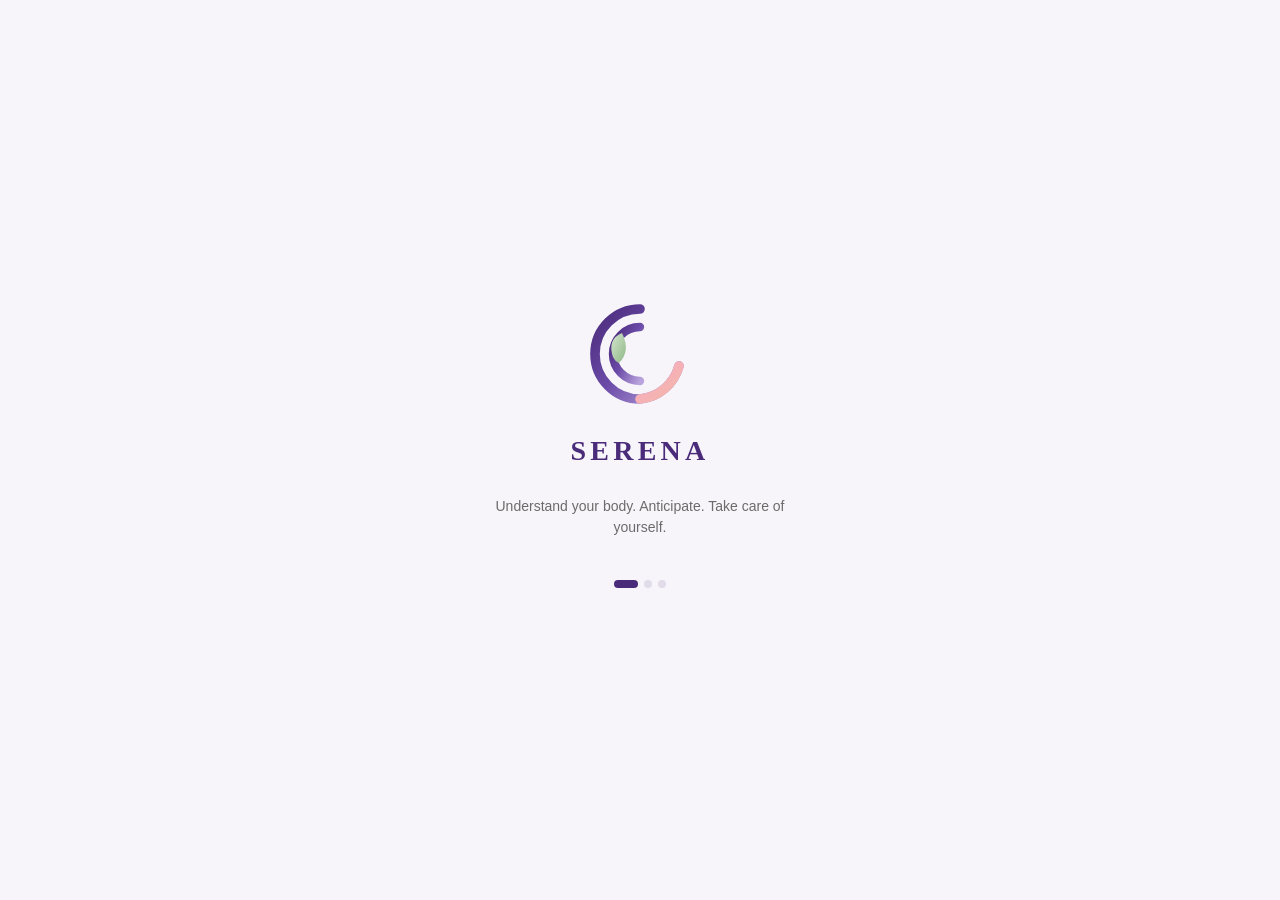
==== commit 6e906cea: "refactor: rename entry point from serena.html to index.html Rename `serena.html` to `index.html` to " ====
--- a/index.html
+++ b/index.html
@@ -1,1664 +1,185 @@
 <!DOCTYPE html>
-<!--
-  SERENA — Suivi personnel de santé (cycle, fertilité, grossesse)
-  Version: 1.0.0
-  Architecture: fichier unique index.html (HTML+CSS+JS), aucune dépendance externe,
-  aucun framework, stockage 100% local (IndexedDB + localStorage pour préférences non sensibles).
-  Fonctionnalités: onboarding, dashboard, calendrier, cycle, fertilité (estimations),
-  température basale (canvas), journal quotidien (canvas), activité sexuelle, implant,
-  grossesse (SA/DPA/trimestre), journal grossesse, contractions, rendez-vous, rappels,
-  export PDF (impression), export/import JSON, sécurité PIN (Web Crypto), WebAuthn si dispo,
-  i18n FR/EN, thème Light/Dark/Système, PWA (manifest dynamique, tentative Service Worker),
-  données de démonstration, auto-tests internes.
-  Prérequis navigateur: navigateur moderne (Chrome/Edge/Firefox/Safari récents).
-  Limites PWA mono-fichier: le Service Worker et le manifest sont générés dynamiquement via
-  Blob URL; certains navigateurs interdisent l'enregistrement d'un SW depuis un Blob — dans ce
-  cas le mode offline avancé n'est pas garanti, mais l'application reste utilisable et les
-  données restent locales. WebAuthn/Notification/SW nécessitent un contexte sécurisé (HTTPS
-  ou localhost). Lancement: ouvrir ce fichier dans un navigateur, ou le servir en HTTPS pour
-  activer toutes les fonctions PWA.
-  Ce document ne constitue pas un dispositif médical. SERENA ne diagnostique rien.
--->
 <html lang="fr">
 <head>
 <meta charset="UTF-8">
 <meta name="viewport" content="width=device-width, initial-scale=1, viewport-fit=cover">
-<meta name="theme-color" content="#7C3AED">
+<meta name="theme-color" content="#4A2B7A">
 <meta name="apple-mobile-web-app-capable" content="yes">
 <meta name="apple-mobile-web-app-status-bar-style" content="black-translucent">
+<meta name="apple-mobile-web-app-title" content="SERENA">
 <meta name="description" content="SERENA — Comprendre son corps. Anticiper. Prendre soin de soi.">
+<meta name="color-scheme" content="light dark">
 <title>SERENA</title>
-<style>
-/* ===================== CONFIGURATION / DESIGN TOKENS ===================== */
-:root{
-  --bg:#F8FAFC; --surface:#FFFFFF; --primary:#7C3AED; --accent:#EC4899; --teal:#14B8A6;
-  --ink:#172033; --muted:#64748B; --danger:#DC2626; --warn:#F59E0B; --ok:#16A34A;
-  --border: rgba(23,32,51,0.10); --shadow: 0 1px 2px rgba(23,32,51,0.06), 0 8px 24px rgba(23,32,51,0.06);
-  --radius:16px; --radius-sm:10px; --font-head:'Fraunces','Iowan Old Style','Georgia',serif;
-  --font-body:-apple-system,BlinkMacSystemFont,'Segoe UI',Inter,Roboto,Helvetica,Arial,sans-serif;
-  --safe-top:env(safe-area-inset-top,0px); --safe-bottom:env(safe-area-inset-bottom,0px);
-  box-sizing:border-box;
-}
-:root:not([data-theme="light"]) { }
-@media (prefers-color-scheme: dark){
-  :root:not([data-theme="light"]){
-    --bg:#0F172A; --surface:#1E293B; --primary:#A78BFA; --accent:#F472B6; --teal:#2DD4BF;
-    --ink:#F8FAFC; --muted:#94A3B8; --border: rgba(248,250,252,0.10);
-    --shadow: 0 1px 2px rgba(0,0,0,0.3), 0 8px 24px rgba(0,0,0,0.35);
-  }
-}
-:root[data-theme="dark"]{
-  --bg:#0F172A; --surface:#1E293B; --primary:#A78BFA; --accent:#F472B6; --teal:#2DD4BF;
-  --ink:#F8FAFC; --muted:#94A3B8; --border: rgba(248,250,252,0.10);
-  --shadow: 0 1px 2px rgba(0,0,0,0.3), 0 8px 24px rgba(0,0,0,0.35);
-}
-*{box-sizing:border-box}
-html,body{height:100%}
-body{
-  margin:0; background:var(--bg); color:var(--ink); font-family:var(--font-body);
-  padding-top:var(--safe-top); padding-bottom:var(--safe-bottom); -webkit-tap-highlight-color:transparent;
-}
-html{scroll-padding-top:var(--safe-top)}
-h1,h2,h3,.brand{font-family:var(--font-head)}
-button{font-family:inherit}
-img,svg{max-width:100%}
-@media (prefers-reduced-motion: reduce){ *{animation-duration:.001ms!important; transition-duration:.001ms!important;} }
-a{color:var(--primary)}
-.hidden{display:none!important}
-.sr-only{position:absolute;width:1px;height:1px;overflow:hidden;clip:rect(0,0,0,0);white-space:nowrap}
-button, .btn{min-height:44px;min-width:44px}
-button:focus-visible, a:focus-visible, input:focus-visible, select:focus-visible, [tabindex]:focus-visible{
-  outline:3px solid var(--primary); outline-offset:2px;
-}
-button{cursor:pointer;border:none;border-radius:var(--radius-sm);background:var(--surface);color:var(--ink)}
-.btn-primary{background:var(--primary);color:#fff;padding:12px 18px;font-weight:600;font-size:15px}
-.btn-secondary{background:transparent;border:1.5px solid var(--border);padding:12px 18px;font-weight:600;color:var(--ink)}
-.btn-danger{background:var(--danger);color:#fff;padding:12px 18px;font-weight:600}
-.btn-ghost{background:transparent;padding:8px 10px;color:var(--muted)}
-.card{background:var(--surface);border:1px solid var(--border);border-radius:var(--radius);box-shadow:var(--shadow);padding:18px}
-input,select,textarea{
-  width:100%;padding:11px 12px;border-radius:var(--radius-sm);border:1.5px solid var(--border);
-  background:var(--bg);color:var(--ink);font-size:15px;font-family:inherit;
-}
-label{display:block;font-size:13px;color:var(--muted);margin:10px 0 4px;font-weight:600}
-.row{display:flex;gap:10px;flex-wrap:wrap}
-.grid2{display:grid;grid-template-columns:1fr 1fr;gap:10px}
-.section-title{font-size:22px;margin:4px 0 14px;font-weight:600}
-.muted{color:var(--muted);font-size:13px}
-.pill{display:inline-block;padding:3px 10px;border-radius:99px;font-size:12px;font-weight:600}
-.pill-red{background:rgba(220,38,38,.14);color:var(--danger)}
-.pill-green{background:rgba(22,163,74,.14);color:var(--ok)}
-.pill-violet{background:rgba(124,58,237,.14);color:var(--primary)}
-.pill-grey{background:rgba(100,116,139,.14);color:var(--muted)}
-.disclaimer{background:rgba(245,158,11,.10);border:1px solid rgba(245,158,11,.35);border-radius:var(--radius-sm);padding:10px 12px;font-size:13px;color:var(--ink)}
+<link rel="icon" href="./assets/favicon.ico" sizes="any">
+<link rel="icon" type="image/png" sizes="96x96" href="./assets/favicon-96x96.png">
+<link rel="apple-touch-icon" href="./assets/apple-touch-icon.png">
+<link rel="manifest" href="./manifest.json">
+<link rel="stylesheet" href="./assets/css/styles.css">
+</head>
 
-/* ---- App shell ---- */
-#app{max-width:1180px;margin:0 auto;min-height:100%;display:flex;flex-direction:column}
-.topbar{
-  position:sticky;top:0;z-index:20;background:var(--bg);display:flex;align-items:center;gap:10px;
-  padding:calc(10px + var(--safe-top)) 16px 10px;border-bottom:1px solid var(--border);
-}
-.topbar .brand{font-weight:700;font-size:19px;display:flex;align-items:center;gap:8px}
-.topbar .grow{flex:1}
-.sec-state{display:flex;align-items:center;gap:5px;font-size:12px;color:var(--muted)}
-main{flex:1;padding:16px 16px 96px;width:100%}
-@media (min-width:1024px){ main{padding:24px 32px 48px} }
+<body>
+<!-- Sprite SVG : Définition de toutes les icônes -->
+<svg width="0" height="0" style="position:absolute" aria-hidden="true">
+  <defs>
+    <!-- Logo SERENA -->
+    <symbol id="logo-serena" viewBox="0 0 200 200">
+      <defs>
+        <linearGradient id="lg-violet" x1="0" y1="0" x2="1" y2="1">
+          <stop offset="0%" stop-color="#4A2B7A"/>
+          <stop offset="50%" stop-color="#6B4BA8"/>
+          <stop offset="100%" stop-color="#B8A3DC"/>
+        </linearGradient>
+        <linearGradient id="lg-rose" x1="0" y1="0" x2="1" y2="1">
+          <stop offset="0%" stop-color="#F5A9C4"/>
+          <stop offset="100%" stop-color="#F5B8A8"/>
+        </linearGradient>
+        <linearGradient id="lg-vert" x1="0" y1="0" x2="1" y2="1">
+          <stop offset="0%" stop-color="#D4E5CE"/>
+          <stop offset="100%" stop-color="#8FB886"/>
+        </linearGradient>
+      </defs>
+      <path d="M100 25 A75 75 0 1 0 100 175 A75 75 0 0 0 165 120"
+            fill="none" stroke="url(#lg-violet)" stroke-width="16" stroke-linecap="round"/>
+      <path d="M100 55 A45 45 0 1 0 100 145"
+            fill="none" stroke="url(#lg-violet)" stroke-width="14" stroke-linecap="round"/>
+      <path d="M100 175 A75 75 0 0 0 165 120"
+            fill="none" stroke="url(#lg-rose)" stroke-width="16" stroke-linecap="round"/>
+      <path d="M55 105 Q45 75 70 65 Q85 95 65 115 Q58 112 55 105 Z"
+            fill="url(#lg-vert)"/>
+    </symbol>
 
-.tabbar{
-  position:fixed;left:0;right:0;bottom:0;z-index:30;background:var(--surface);
-  border-top:1px solid var(--border);display:flex;padding-bottom:var(--safe-bottom);
-}
-.tabbar button{flex:1;background:transparent;border-radius:0;display:flex;flex-direction:column;
-  align-items:center;gap:2px;padding:8px 2px;font-size:11px;color:var(--muted);font-weight:600}
-.tabbar button[aria-current="page"]{color:var(--primary)}
-.tabbar svg{width:22px;height:22px}
+    <!-- Logo compact -->
+    <symbol id="logo-serena-compact" viewBox="0 0 200 200">
+      <use href="#logo-serena"/>
+    </symbol>
 
-.sidebar{display:none}
-@media (min-width:1024px){
-  #app{flex-direction:row}
-  .tabbar{display:none}
-  .sidebar{
-    display:flex;flex-direction:column;width:230px;flex-shrink:0;border-right:1px solid var(--border);
-    padding:18px 12px;gap:2px;position:sticky;top:0;align-self:flex-start;height:100vh;overflow-y:auto;
-  }
-  .sidebar button{display:flex;align-items:center;gap:10px;justify-content:flex-start;padding:11px 12px;
-    font-size:14px;font-weight:600;color:var(--muted);border-radius:var(--radius-sm)}
-  .sidebar button[aria-current="page"]{background:rgba(124,58,237,.10);color:var(--primary)}
-  .content-col{flex:1;min-width:0}
-  .topbar{display:none}
-}
+    <!-- Logo monochrome -->
+    <symbol id="logo-serena-mono" viewBox="0 0 200 200">
+      <path d="M100 25 A75 75 0 1 0 100 175 A75 75 0 0 0 165 120"
+            fill="none" stroke="currentColor" stroke-width="16" stroke-linecap="round"/>
+      <path d="M100 55 A45 45 0 1 0 100 145"
+            fill="none" stroke="currentColor" stroke-width="14" stroke-linecap="round"/>
+      <path d="M100 175 A75 75 0 0 0 165 120"
+            fill="none" stroke="currentColor" stroke-width="16" stroke-linecap="round" opacity=".55"/>
+      <path d="M55 105 Q45 75 70 65 Q85 95 65 115 Q58 112 55 105 Z"
+            fill="currentColor"/>
+    </symbol>
 
-/* Splash / lock / onboarding */
-.center-screen{min-height:100vh;display:flex;flex-direction:column;align-items:center;justify-content:center;padding:24px;text-align:center;gap:10px}
-.logo-lg{width:96px;height:96px}
-.tagline{color:var(--muted);font-size:14px;max-width:280px}
-.progress-dots{display:flex;gap:6px;margin-top:18px}
-.progress-dots span{width:7px;height:7px;border-radius:50%;background:var(--border)}
-.progress-dots span.active{background:var(--primary)}
-.pinpad{display:flex;gap:12px;margin:18px 0;justify-content:center}
-.pinpad .dot{width:14px;height:14px;border-radius:50%;border:1.5px solid var(--muted)}
-.pinpad .dot.filled{background:var(--primary);border-color:var(--primary)}
-.numpad{display:grid;grid-template-columns:repeat(3,72px);gap:14px;justify-content:center}
-.numpad button{width:72px;height:72px;border-radius:50%;background:var(--surface);border:1px solid var(--border);font-size:22px;font-weight:600}
+    <!-- Icônes de navigation -->
+    <symbol id="ico-home" viewBox="0 0 24 24">
+      <path d="M4 11l8-7 8 7v9a1 1 0 01-1 1h-4v-6H9v6H5a1 1 0 01-1-1z"
+            fill="none" stroke="currentColor" stroke-width="1.8" stroke-linecap="round" stroke-linejoin="round"/>
+    </symbol>
+    <symbol id="ico-calendar" viewBox="0 0 24 24">
+      <rect x="3" y="5" width="18" height="16" rx="2" fill="none" stroke="currentColor" stroke-width="1.8"/>
+      <path d="M3 9h18M8 3v4M16 3v4" fill="none" stroke="currentColor" stroke-width="1.8" stroke-linecap="round"/>
+    </symbol>
+    <symbol id="ico-chart" viewBox="0 0 24 24">
+      <path d="M4 20V10M12 20V4M20 20v-7" fill="none" stroke="currentColor" stroke-width="1.8" stroke-linecap="round"/>
+    </symbol>
+    <symbol id="ico-heart" viewBox="0 0 24 24">
+      <path d="M12 21s-7-4.5-9.5-9C.8 8.4 3 4 7 4c2 0 3.7 1.2 5 3 1.3-1.8 3-3 5-3 4 0 6.2 4.4 4.5 8-2.5 4.5-9.5 9-9.5 9z"
+            fill="none" stroke="currentColor" stroke-width="1.8" stroke-linecap="round" stroke-linejoin="round"/>
+    </symbol>
+    <symbol id="ico-user" viewBox="0 0 24 24">
+      <circle cx="12" cy="8" r="4" fill="none" stroke="currentColor" stroke-width="1.8"/>
+      <path d="M4 21c0-4 4-6 8-6s8 2 8 6" fill="none" stroke="currentColor" stroke-width="1.8" stroke-linecap="round"/>
+    </symbol>
+    <symbol id="ico-lock" viewBox="0 0 24 24">
+      <rect x="4" y="10" width="16" height="10" rx="2" fill="none" stroke="currentColor" stroke-width="2"/>
+      <path d="M8 10V7a4 4 0 018 0v3" fill="none" stroke="currentColor" stroke-width="2" stroke-linecap="round"/>
+    </symbol>
+    <symbol id="ico-close" viewBox="0 0 24 24">
+      <path d="M6 6l12 12M18 6L6 18" fill="none" stroke="currentColor" stroke-width="2" stroke-linecap="round"/>
+    </symbol>
+    <symbol id="ico-theme" viewBox="0 0 24 24">
+      <circle cx="12" cy="12" r="5" fill="none" stroke="currentColor" stroke-width="2"/>
+      <path d="M12 2v2M12 20v2M4 12H2M22 12h-2M5 5l1.5 1.5M17.5 17.5L19 19M5 19l1.5-1.5M17.5 6.5L19 5"
+            fill="none" stroke="currentColor" stroke-width="2" stroke-linecap="round"/>
+    </symbol>
+    <symbol id="ico-settings" viewBox="0 0 24 24">
+      <circle cx="12" cy="12" r="3" fill="none" stroke="currentColor" stroke-width="1.8"/>
+      <path d="M19.4 15a1.65 1.65 0 0 0 .33 1.82l.06.06a2 2 0 1 1-2.83 2.83l-.06-.06a1.65 1.65 0 0 0-1.82-.33 1.65 1.65 0 0 0-1 1.51V21a2 2 0 1 1-4 0v-.09a1.65 1.65 0 0 0-1-1.51 1.65 1.65 0 0 0-1.82.33l-.06.06a2 2 0 1 1-2.83-2.83l.06-.06a1.65 1.65 0 0 0 .33-1.82 1.65 1.65 0 0 0-1.51-1H3a2 2 0 1 1 0-4h.09a1.65 1.65 0 0 0 1.51-1 1.65 1.65 0 0 0-.33-1.82l-.06-.06a2 2 0 1 1 2.83-2.83l.06.06a1.65 1.65 0 0 0 1.82.33H9a1.65 1.65 0 0 0 1-1.51V3a2 2 0 1 1 4 0v.09a1.65 1.65 0 0 0 1 1.51 1.65 1.65 0 0 0 1.82-.33l.06-.06a2 2 0 1 1 2.83 2.83l-.06.06a1.65 1.65 0 0 0-.33 1.82V9a1.65 1.65 0 0 0 1.51 1H21a2 2 0 1 1 0 4h-.09a1.65 1.65 0 0 0-1.51 1z"
+            fill="none" stroke="currentColor" stroke-width="1.8" stroke-linecap="round" stroke-linejoin="round"/>
+    </symbol>
+  </defs>
+</svg>
 
-/* Onboarding */
-.onb-step{max-width:480px;margin:0 auto}
-.onb-illustr{width:100%;height:150px;display:flex;align-items:center;justify-content:center}
+<!-- Zone d'impression pour le rapport PDF -->
+<div id="print-report" aria-hidden="true"></div>
 
-/* Calendar */
-.cal-head{display:flex;align-items:center;justify-content:space-between;margin-bottom:10px}
-.cal-grid{display:grid;grid-template-columns:repeat(7,1fr);gap:5px}
-.cal-dow{text-align:center;font-size:11px;color:var(--muted);font-weight:700;padding:4px 0}
-.cal-day{aspect-ratio:1;border-radius:10px;border:1px solid var(--border);background:var(--surface);
-  display:flex;flex-direction:column;align-items:center;justify-content:center;position:relative;font-size:13px;gap:2px}
-.cal-day.out{opacity:.35}
-.cal-day.today{border-color:var(--primary);border-width:2px}
-.cal-day .dots{display:flex;gap:2px;position:absolute;bottom:4px}
-.cal-day .dots span{width:5px;height:5px;border-radius:50%}
-.dot-period{background:var(--danger)} .dot-fertile{background:var(--ok)} .dot-ovu{background:var(--primary)} .dot-log{background:var(--teal)}
+<!-- Notifications Toast -->
+<div id="toastwrap" role="status" aria-live="polite" aria-atomic="false"></div>
 
-/* Modal / sheet */
-.overlay{position:fixed;inset:0;background:rgba(15,23,42,.45);z-index:50;display:flex;align-items:flex-end;justify-content:center}
-@media (min-width:640px){ .overlay{align-items:center} }
-.sheet{background:var(--surface);width:100%;max-width:560px;max-height:88vh;overflow-y:auto;
-  border-radius:20px 20px 0 0;padding:18px 18px calc(18px + var(--safe-bottom));box-shadow:var(--shadow)}
-@media (min-width:640px){ .sheet{border-radius:20px} }
-.sheet-head{display:flex;align-items:center;justify-content:space-between;margin-bottom:12px}
-.sheet-head h2{margin:0;font-size:18px}
-
-/* Toast */
-#toastwrap{position:fixed;bottom:calc(80px + var(--safe-bottom));left:0;right:0;display:flex;flex-direction:column;align-items:center;gap:8px;z-index:80;pointer-events:none}
-@media (min-width:1024px){ #toastwrap{bottom:24px} }
-.toast{background:var(--ink);color:var(--bg);padding:10px 16px;border-radius:99px;font-size:13px;box-shadow:var(--shadow);max-width:90vw}
-
-/* Dashboard cards */
-.stat-grid{display:grid;grid-template-columns:repeat(2,1fr);gap:10px}
-@media (min-width:720px){ .stat-grid{grid-template-columns:repeat(4,1fr)} }
-.stat-card .num{font-size:26px;font-weight:700;font-family:var(--font-head)}
-.quick-actions{display:grid;grid-template-columns:repeat(3,1fr);gap:8px;margin-top:10px}
-@media (min-width:720px){ .quick-actions{grid-template-columns:repeat(6,1fr)} }
-.quick-actions button{display:flex;flex-direction:column;gap:4px;align-items:center;padding:12px 4px;font-size:12px;font-weight:600;border:1px solid var(--border)}
-
-/* Empty state */
-.empty{text-align:center;padding:36px 16px;color:var(--muted)}
-
-/* Chart wrapper */
-.chart-wrap{width:100%;overflow-x:auto}
-canvas.chart{width:100%;height:160px;display:block}
-
-/* Timeline (pregnancy) */
-.timeline{position:relative;padding-left:22px}
-.timeline::before{content:'';position:absolute;left:6px;top:4px;bottom:4px;width:2px;background:var(--border)}
-.tl-item{position:relative;margin-bottom:14px}
-.tl-item::before{content:'';position:absolute;left:-22px;top:3px;width:11px;height:11px;border-radius:50%;background:var(--primary)}
-
-/* Timer big */
-.timer-num{font-size:48px;font-family:var(--font-head);font-weight:700;text-align:center;margin:14px 0}
-.timer-btn{width:130px;height:130px;border-radius:50%;font-size:16px;font-weight:700;color:#fff;margin:0 auto;display:block}
-
-/* Print */
-#print-report{display:none}
-@media print{
-  body *{visibility:hidden}
-  #print-report,#print-report *{visibility:visible}
-  #print-report{display:block;position:absolute;left:0;top:0;width:100%;color:#111;background:#fff}
-  .no-print{display:none!important}
-}
-.settings-list button{width:100%;display:flex;justify-content:space-between;align-items:center;padding:13px 14px;border:1px solid var(--border);margin-bottom:8px;text-align:left;font-weight:600}
-table.hist{width:100%;border-collapse:collapse;font-size:13px}
-table.hist th,table.hist td{text-align:left;padding:6px 8px;border-bottom:1px solid var(--border)}
-.toggle{position:relative;width:44px;height:26px;border-radius:99px;background:var(--border);flex-shrink:0}
-.toggle.on{background:var(--primary)}
-.toggle span{position:absolute;top:3px;left:3px;width:20px;height:20px;border-radius:50%;background:#fff;transition:transform .15s}
-.toggle.on span{transform:translateX(18px)}
-</style>
-</head>
-<body>
-<div id="print-report"></div>
-<div id="toastwrap" aria-live="polite"></div>
-
-<!-- ===================== SPLASH ===================== -->
+<!-- Écran de démarrage (Splash) -->
 <div id="screen-splash" class="center-screen">
-  <svg class="logo-lg" viewBox="0 0 100 100" role="img" aria-label="Logo SERENA">
-    <defs><linearGradient id="lg1" x1="0" y1="0" x2="1" y2="1">
-      <stop offset="0%" stop-color="#7C3AED"/><stop offset="55%" stop-color="#EC4899"/><stop offset="100%" stop-color="#14B8A6"/>
-    </linearGradient></defs>
-    <circle cx="50" cy="50" r="34" fill="none" stroke="url(#lg1)" stroke-width="7"/>
-    <circle cx="62" cy="42" r="24" fill="var(--bg)"/>
-  </svg>
-  <h1 class="brand" style="font-size:28px;margin:6px 0 0">SERENA</h1>
+  <svg class="logo-lg" aria-hidden="true"><use href="#logo-serena"/></svg>
+  <h1 class="brand" style="font-size:28px;margin:6px 0 0;color:var(--primary);letter-spacing:.15em">SERENA</h1>
   <p class="tagline" data-i18n="tagline">Comprendre son corps. Anticiper. Prendre soin de soi.</p>
-  <div class="progress-dots"><span class="active"></span><span></span><span></span></div>
+  <div class="progress-dots" aria-hidden="true">
+    <span class="active"></span><span></span><span></span>
+  </div>
 </div>
 
-<!-- ===================== LOCK SCREEN ===================== -->
+<!-- Écran de verrouillage (PIN) -->
 <div id="screen-lock" class="center-screen hidden">
-  <svg width="46" height="46" viewBox="0 0 24 24" fill="none" stroke="var(--primary)" stroke-width="2"><rect x="4" y="10" width="16" height="10" rx="2"/><path d="M8 10V7a4 4 0 018 0v3"/></svg>
-  <h2 data-i18n="lockTitle">Application verrouillée</h2>
+  <svg width="56" height="56" aria-hidden="true" style="color:var(--primary)">
+    <use href="#ico-lock"/>
+  </svg>
+  <h2 data-i18n="lockTitle" style="color:var(--primary)">Application verrouillée</h2>
   <p class="muted" id="lockMsg" data-i18n="lockEnterPin">Entrez votre code PIN</p>
-  <div class="pinpad" id="pinDots"></div>
-  <div class="numpad" id="numpad"></div>
-  <button class="btn-ghost" id="btnBiometric" style="margin-top:10px" data-i18n="useBiometric">Utiliser la biométrie</button>
+  <div class="pinpad" id="pinDots" aria-hidden="true"></div>
+  <div class="numpad" id="numpad" role="group" aria-label="Clavier numérique"></div>
+  <button class="btn-ghost hidden" id="btnBiometric" style="margin-top:10px" data-i18n="useBiometric">
+    Utiliser la biométrie
+  </button>
 </div>
 
-<!-- ===================== ONBOARDING ===================== -->
+<!-- Écran d'onboarding -->
 <div id="screen-onboarding" class="center-screen hidden" style="justify-content:flex-start;padding-top:40px">
   <div class="onb-step" id="onbContent" style="width:100%"></div>
 </div>
 
-<!-- ===================== MAIN APP ===================== -->
+<!-- Application principale -->
 <div id="app" class="hidden">
+  <!-- Navigation latérale (Desktop) -->
   <nav class="sidebar" id="sidebar" aria-label="Navigation principale"></nav>
+
   <div class="content-col">
+    <!-- Barre supérieure (Mobile) -->
     <header class="topbar">
       <div class="brand">
-        <svg width="26" height="26" viewBox="0 0 100 100" aria-hidden="true"><circle cx="50" cy="50" r="34" fill="none" stroke="var(--primary)" stroke-width="9"/><circle cx="62" cy="42" r="24" fill="var(--bg)"/></svg>
+        <svg width="28" height="28" aria-hidden="true"><use href="#logo-serena-compact"/></svg>
         SERENA
       </div>
       <div class="grow"></div>
-      <div class="sec-state" id="secState" title="État de sécurité">🔒</div>
-      <button class="btn-ghost" id="btnThemeTop" aria-label="Changer de thème">🌗</button>
+      <button class="btn-ghost" id="btnThemeTop" aria-label="Changer de thème" title="Changer de thème">
+        <svg width="22" height="22"><use href="#ico-theme"/></svg>
+      </button>
+      <button class="btn-ghost" id="btnSettingsTop" aria-label="Paramètres">
+        <svg width="22" height="22"><use href="#ico-settings"/></svg>
+      </button>
     </header>
-    <main id="mainView" role="main"></main>
+
+    <!-- Contenu principal -->
+    <main id="mainView" role="main" aria-live="polite"></main>
   </div>
+
+  <!-- Barre d'onglets (Mobile) -->
   <nav class="tabbar" id="tabbar" aria-label="Navigation"></nav>
 </div>
 
+<!-- Racine des modales -->
 <div id="modalRoot"></div>
-<script>
-'use strict';
-window.SERENA = window.SERENA || {};
-const S = window.SERENA;
 
-/* ===================== I18N ===================== */
-S.dict = {
-fr:{
-  tagline:"Comprendre son corps. Anticiper. Prendre soin de soi.",
-  lockTitle:"Application verrouillée", lockEnterPin:"Entrez votre code PIN",
-  useBiometric:"Utiliser la biométrie", wrongPin:"Code incorrect", tryAgainIn:"Réessayez dans {n}s",
-  onbWelcomeTitle:"Bienvenue sur SERENA", onbWelcomeBody:"SERENA vous aide à comprendre votre cycle, suivre votre corps et anticiper — sans jugement, sans diagnostic.",
-  onbPrivacyTitle:"Vos données restent chez vous", onbPrivacyBody:"Toutes vos données de santé sont stockées uniquement sur votre appareil. Aucun envoi automatique vers un serveur.",
-  onbCycleTitle:"Suivi du cycle", onbCycleBody:"Enregistrez vos règles pour obtenir des estimations personnalisées : jour du cycle, fenêtre fertile, ovulation potentielle.",
-  onbSecurityTitle:"Protégez votre application", onbSecurityBody:"Créez un code PIN pour verrouiller SERENA. Vous pourrez aussi activer la biométrie si votre appareil le permet.",
-  skip:"Passer", next:"Suivant", start:"Commencer", createPin:"Créer un code PIN", confirmPin:"Confirmez le code",
-  navDashboard:"Accueil", navCalendar:"Calendrier", navTracking:"Suivi", navPregnancy:"Grossesse", navProfile:"Profil",
-  navFertility:"Fertilité", navTemperature:"Température", navJournal:"Journal", navSexual:"Activité", navImplant:"Implant",
-  navReminders:"Rappels", navAppointments:"Rendez-vous", navReports:"Rapports", navSettings:"Paramètres",
-  navSecurity:"Sécurité", navPrivacy:"Confidentialité", navAbout:"À propos", navHelp:"Aide", navContractions:"Contractions",
-  cycleDay:"Jour du cycle", nextPeriod:"Prochaines règles estimées", avgCycle:"Durée moy. du cycle", fertileWindow:"Fenêtre fertile",
-  ovulation:"Ovulation potentielle", implantStatus:"État de l'implant", recentTemp:"Température récente", journalSummary:"Résumé du journal",
-  todayReminders:"Rappels du jour", nextAppt:"Prochain rendez-vous", pregnancyStatus:"Grossesse en cours",
-  qaPeriod:"Règles", qaJournal:"Journal", qaTemp:"Température", qaReport:"Rapport", qaSymptoms:"Symptômes", qaNote:"Note",
-  noData:"Aucune donnée enregistrée", estimation:"Estimation", confidenceLow:"Confiance FAIBLE", confidenceMed:"Confiance MOYENNE", confidenceHigh:"Confiance ÉLEVÉE",
-  fertilityWarning:"Les périodes fertiles affichées sont des estimations et ne constituent pas une méthode contraceptive.",
-  ovulationNote:"Ovulation potentiellement détectée — jamais confirmée médicalement.",
-  sexualWarning:"Le suivi des rapports ne permet pas à lui seul de déterminer le risque de grossesse.",
-  implantWarning:"La date affichée est calculée à partir des informations enregistrées. Vérifiez la durée applicable à votre implant avec votre professionnel de santé.",
-  medicalFooter:"SERENA est un outil de suivi personnel. Il ne remplace pas un avis médical.",
-  save:"Enregistrer", cancel:"Annuler", delete:"Supprimer", edit:"Modifier", close:"Fermer", add:"Ajouter", confirm:"Confirmer",
-  today:"Aujourd'hui", periods:"Règles", spotting:"Spotting", flow:"Flux", mood:"Humeur", pain:"Douleur", energy:"Énergie", sleep:"Sommeil", libido:"Libido",
-  symptoms:"Symptômes", notes:"Notes", date:"Date", startDate:"Date de début", endDate:"Date de fin",
-  deleteAllTitle:"Supprimer toutes mes données", deleteAllWarn:"Cette action est irréversible.",
-  exportData:"Exporter mes données", importData:"Importer mes données", exportPdf:"Exporter mon dossier (PDF)",
-  loadDemo:"Charger les données de démonstration", clearDemo:"Effacer les données de démonstration",
-  seeWhenConsult:"Quand consulter un professionnel de santé ?", consultList:"Douleur intense ou inhabituelle • Saignement anormalement abondant • Fièvre • Malaise important • Symptômes inquiétants pendant la grossesse • Problème supposé lié à l'implant",
-  installApp:"Installer SERENA", statusPage:"État technique", runTests:"Lancer les auto-tests",
-  contractionStart:"DÉBUT", contractionEnd:"FIN", duration:"Durée", interval:"Intervalle",
-  weeksPregnant:"Semaines de grossesse", trimester:"Trimestre", edd:"DPA estimée",
-  appearance:"Apparence", language:"Langue", security:"Sécurité", data:"Données", about:"À propos", help:"Aide",
-  light:"Clair", dark:"Sombre", system:"Système", enableAutoLock:"Verrouillage auto", never:"Jamais",
-  professional:"Professionnel", facility:"Établissement", type:"Type", time:"Heure",
-  weight:"Poids (optionnel)", events:"Événements",
-  lmp:"Date des dernières règles", conception:"Date de conception (optionnelle)", providedEdd:"DPA fournie par un professionnel",
-  none:"Aucun(e)"
-},
-en:{
-  tagline:"Understand your body. Anticipate. Take care of yourself.",
-  lockTitle:"App locked", lockEnterPin:"Enter your PIN code",
-  useBiometric:"Use biometrics", wrongPin:"Wrong code", tryAgainIn:"Try again in {n}s",
-  onbWelcomeTitle:"Welcome to SERENA", onbWelcomeBody:"SERENA helps you understand your cycle, track your body and plan ahead — no judgment, no diagnosis.",
-  onbPrivacyTitle:"Your data stays with you", onbPrivacyBody:"All your health data is stored only on your device. Nothing is sent to a server automatically.",
-  onbCycleTitle:"Cycle tracking", onbCycleBody:"Log your periods to get personalized estimates: cycle day, fertile window, potential ovulation.",
-  onbSecurityTitle:"Protect your app", onbSecurityBody:"Create a PIN code to lock SERENA. You can also enable biometrics if your device supports it.",
-  skip:"Skip", next:"Next", start:"Get started", createPin:"Create a PIN", confirmPin:"Confirm the code",
-  navDashboard:"Home", navCalendar:"Calendar", navTracking:"Tracking", navPregnancy:"Pregnancy", navProfile:"Profile",
-  navFertility:"Fertility", navTemperature:"Temperature", navJournal:"Journal", navSexual:"Activity", navImplant:"Implant",
-  navReminders:"Reminders", navAppointments:"Appointments", navReports:"Reports", navSettings:"Settings",
-  navSecurity:"Security", navPrivacy:"Privacy", navAbout:"About", navHelp:"Help", navContractions:"Contractions",
-  cycleDay:"Cycle day", nextPeriod:"Estimated next period", avgCycle:"Avg. cycle length", fertileWindow:"Fertile window",
-  ovulation:"Potential ovulation", implantStatus:"Implant status", recentTemp:"Recent temperature", journalSummary:"Journal summary",
-  todayReminders:"Today's reminders", nextAppt:"Next appointment", pregnancyStatus:"Pregnancy in progress",
-  qaPeriod:"Period", qaJournal:"Journal", qaTemp:"Temperature", qaReport:"Report", qaSymptoms:"Symptoms", qaNote:"Note",
-  noData:"No data recorded", estimation:"Estimate", confidenceLow:"LOW confidence", confidenceMed:"MEDIUM confidence", confidenceHigh:"HIGH confidence",
-  fertilityWarning:"Fertile windows shown are estimates and are not a contraceptive method.",
-  ovulationNote:"Ovulation potentially detected — never medically confirmed.",
-  sexualWarning:"Tracking intercourse alone cannot determine pregnancy risk.",
-  implantWarning:"The date shown is calculated from the information you entered. Check the duration for your implant with your healthcare professional.",
-  medicalFooter:"SERENA is a personal tracking tool. It does not replace medical advice.",
-  save:"Save", cancel:"Cancel", delete:"Delete", edit:"Edit", close:"Close", add:"Add", confirm:"Confirm",
-  today:"Today", periods:"Periods", spotting:"Spotting", flow:"Flow", mood:"Mood", pain:"Pain", energy:"Energy", sleep:"Sleep", libido:"Libido",
-  symptoms:"Symptoms", notes:"Notes", date:"Date", startDate:"Start date", endDate:"End date",
-  deleteAllTitle:"Delete all my data", deleteAllWarn:"This action is irreversible.",
-  exportData:"Export my data", importData:"Import my data", exportPdf:"Export my record (PDF)",
-  loadDemo:"Load demo data", clearDemo:"Clear demo data",
-  seeWhenConsult:"When to see a healthcare professional?", consultList:"Severe or unusual pain • Abnormally heavy bleeding • Fever • Significant discomfort • Worrying pregnancy symptoms • Suspected implant issue",
-  installApp:"Install SERENA", statusPage:"Technical status", runTests:"Run self-tests",
-  contractionStart:"START", contractionEnd:"STOP", duration:"Duration", interval:"Interval",
-  weeksPregnant:"Weeks pregnant", trimester:"Trimester", edd:"Estimated due date",
-  appearance:"Appearance", language:"Language", security:"Security", data:"Data", about:"About", help:"Help",
-  light:"Light", dark:"Dark", system:"System", enableAutoLock:"Auto-lock", never:"Never",
-  professional:"Professional", facility:"Facility", type:"Type", time:"Time",
-  weight:"Weight (optional)", events:"Events",
-  lmp:"Last menstrual period date", conception:"Conception date (optional)", providedEdd:"Due date provided by a professional",
-  none:"None"
-}};
-S.lang = localStorage.getItem('serena_lang') || (navigator.language||'fr').slice(0,2);
-if(!S.dict[S.lang]) S.lang='fr';
-S.t = function(key){ return (S.dict[S.lang] && S.dict[S.lang][key]) || (S.dict.fr[key]) || key; };
+<!-- Badge hors-ligne -->
+<div id="offlineBadge" class="hidden" style="
+  position:fixed; top:calc(8px + var(--safe-top)); left:50%; transform:translateX(-50%);
+  background:var(--warn); color:#5A3A00; padding:4px 12px; border-radius:99px;
+  font-size:12px; font-weight:600; z-index:100; box-shadow:var(--shadow-sm)">
+  ⚠️ Hors-ligne — données locales uniquement
+</div>
 
-/* ===================== THEME ===================== */
-S.applyTheme = function(){
-  const pref = localStorage.getItem('serena_theme') || 'system';
-  if(pref==='system'){ document.documentElement.removeAttribute('data-theme'); }
-  else { document.documentElement.setAttribute('data-theme', pref); }
-};
-S.applyTheme();
-
-/* ===================== TOAST ===================== */
-S.toast = function(msg){
-  const wrap = document.getElementById('toastwrap');
-  const el = document.createElement('div'); el.className='toast'; el.textContent = msg;
-  wrap.appendChild(el);
-  setTimeout(()=>{ el.style.opacity='0'; el.style.transition='opacity .3s'; setTimeout(()=>el.remove(),300); }, 2600);
-};
-
-/* ===================== DATE HELPERS (calendar dates, no TZ drift) ===================== */
-S.dt = {
-  toISO(y,m,d){ return `${y}-${String(m).padStart(2,'0')}-${String(d).padStart(2,'0')}`; },
-  parse(iso){ const [y,m,d] = iso.split('-').map(Number); return {y,m,d}; },
-  toSerial(iso){ const {y,m,d}=this.parse(iso); return Date.UTC(y,m-1,d)/86400000; },
-  fromSerial(serial){ const dt = new Date(serial*86400000); return this.toISO(dt.getUTCFullYear(), dt.getUTCMonth()+1, dt.getUTCDate()); },
-  addDays(iso,n){ return this.fromSerial(this.toSerial(iso)+n); },
-  diffDays(isoA,isoB){ return this.toSerial(isoB)-this.toSerial(isoA); },
-  todayISO(){ const n=new Date(); return this.toISO(n.getFullYear(), n.getMonth()+1, n.getDate()); },
-  fmt(iso, withYear){ if(!iso) return '—'; const {y,m,d}=this.parse(iso);
-    const months = S.lang==='fr' ? ['janv','févr','mars','avr','mai','juin','juil','août','sept','oct','nov','déc'] : ['Jan','Feb','Mar','Apr','May','Jun','Jul','Aug','Sep','Oct','Nov','Dec'];
-    return `${d} ${months[m-1]}${withYear===false?'':' '+y}`; },
-  monthLabel(y,m){ const months = S.lang==='fr' ? ['Janvier','Février','Mars','Avril','Mai','Juin','Juillet','Août','Septembre','Octobre','Novembre','Décembre'] : ['January','February','March','April','May','June','July','August','September','October','November','December'];
-    return `${months[m-1]} ${y}`; }
-};
-
-/* ===================== DATABASE (IndexedDB) ===================== */
-S.DB_NAME='SERENA_DB'; S.DB_VERSION=1;
-S.STORES=['profile','cycles','periods','dailyLogs','temperatures','sexualActivity','implant','pregnancy','appointments','reminders','contractions','settings','security'];
-S.db = null;
-S.openDB = function(){
-  return new Promise((resolve,reject)=>{
-    if(!('indexedDB' in window)){ reject(new Error('no-indexeddb')); return; }
-    const req = indexedDB.open(S.DB_NAME, S.DB_VERSION);
-    req.onupgradeneeded = (e)=>{
-      const db = e.target.result;
-      S.STORES.forEach(name=>{
-        if(!db.objectStoreNames.contains(name)){
-          db.createObjectStore(name, {keyPath:'id', autoIncrement:true});
-        }
-      });
-    };
-    req.onsuccess = (e)=>{ S.db = e.target.result; resolve(S.db); };
-    req.onerror = ()=> reject(req.error);
-  });
-};
-S.tx = function(store, mode='readonly'){ return S.db.transaction(store, mode).objectStore(store); };
-S.dbAdd = function(store, obj){ return new Promise((res,rej)=>{
-  const now = new Date().toISOString(); obj.createdAt = obj.createdAt||now; obj.updatedAt = now;
-  const r = S.tx(store,'readwrite').add(obj); r.onsuccess=()=>res(r.result); r.onerror=()=>rej(r.error);
-});};
-S.dbPut = function(store, obj){ return new Promise((res,rej)=>{
-  obj.updatedAt = new Date().toISOString();
-  const r = S.tx(store,'readwrite').put(obj); r.onsuccess=()=>res(r.result); r.onerror=()=>rej(r.error);
-});};
-S.dbDelete = function(store, id){ return new Promise((res,rej)=>{
-  const r = S.tx(store,'readwrite').delete(id); r.onsuccess=()=>res(); r.onerror=()=>rej(r.error);
-});};
-S.dbGetAll = function(store){ return new Promise((res,rej)=>{
-  const r = S.tx(store).getAll(); r.onsuccess=()=>res(r.result||[]); r.onerror=()=>rej(r.error);
-});};
-S.dbClear = function(store){ return new Promise((res,rej)=>{
-  const r = S.tx(store,'readwrite').clear(); r.onsuccess=()=>res(); r.onerror=()=>rej(r.error);
-});};
-S.dbClearAll = async function(){ for(const s of S.STORES){ await S.dbClear(s); } };
-
-/* ===================== CRYPTO / SECURITY (PIN) ===================== */
-S.crypto = {
-  async hashPin(pin, saltB64){
-    const enc = new TextEncoder();
-    let salt;
-    if(saltB64){ salt = Uint8Array.from(atob(saltB64), c=>c.charCodeAt(0)); }
-    else { salt = crypto.getRandomValues(new Uint8Array(16)); }
-    const keyMaterial = await crypto.subtle.importKey('raw', enc.encode(pin), {name:'PBKDF2'}, false, ['deriveBits']);
-    const bits = await crypto.subtle.deriveBits({name:'PBKDF2', salt, iterations:150000, hash:'SHA-256'}, keyMaterial, 256);
-    const hashB64 = btoa(String.fromCharCode(...new Uint8Array(bits)));
-    const saltOut = btoa(String.fromCharCode(...salt));
-    return {hash:hashB64, salt:saltOut};
-  },
-  async verifyPin(pin, storedHash, storedSalt){
-    const {hash} = await this.hashPin(pin, storedSalt);
-    return hash === storedHash;
-  }
-};
-
-/* ===================== CYCLE / FERTILITY ALGORITHMS ===================== */
-S.calc = {
-  calculateCycleDay(periods, refIso){
-    if(!periods || !periods.length) return {value:null, confidence:'low'};
-    const sorted = [...periods].sort((a,b)=> S.dt.toSerial(b.startDate)-S.dt.toSerial(a.startDate));
-    const last = sorted.find(p=> S.dt.toSerial(p.startDate) <= S.dt.toSerial(refIso));
-    if(!last) return {value:null, confidence:'low'};
-    const day = S.dt.diffDays(last.startDate, refIso) + 1;
-    return {value: day, lastStart: last.startDate};
-  },
-  calculateAverageCycleLength(periods){
-    if(!periods || periods.length<2) return {value:null, confidence:'low', n:periods?periods.length:0};
-    const sorted = [...periods].sort((a,b)=> S.dt.toSerial(a.startDate)-S.dt.toSerial(b.startDate));
-    const lengths = [];
-    for(let i=1;i<sorted.length;i++){ lengths.push(S.dt.diffDays(sorted[i-1].startDate, sorted[i].startDate)); }
-    const valid = lengths.filter(l=> l>=15 && l<=60);
-    if(!valid.length) return {value:null, confidence:'low', n:0};
-    const avg = Math.round(valid.reduce((a,b)=>a+b,0)/valid.length);
-    const conf = valid.length>=6?'high': valid.length>=3?'medium':'low';
-    return {value:avg, confidence:conf, n:valid.length};
-  },
-  calculateAveragePeriodLength(periods){
-    const withEnd = (periods||[]).filter(p=>p.endDate);
-    if(!withEnd.length) return {value:null};
-    const avg = Math.round(withEnd.reduce((a,p)=> a + S.dt.diffDays(p.startDate,p.endDate) + 1, 0)/withEnd.length);
-    return {value:avg};
-  },
-  predictNextPeriod(periods, defaultLen){
-    if(!periods || !periods.length) return {date:null, confidence:'low'};
-    const sorted = [...periods].sort((a,b)=> S.dt.toSerial(b.startDate)-S.dt.toSerial(a.startDate));
-    const lastStart = sorted[0].startDate;
-    const avg = this.calculateAverageCycleLength(periods);
-    const len = avg.value || defaultLen || 28;
-    return {date: S.dt.addDays(lastStart, len), confidence: avg.confidence||'low', usedLength: len};
-  },
-  estimateFertileWindow(periods, defaultLen){
-    const next = this.predictNextPeriod(periods, defaultLen);
-    if(!next.date) return {start:null,end:null,confidence:'low'};
-    return {start: S.dt.addDays(next.date, -18), end: S.dt.addDays(next.date, -11), confidence: next.confidence};
-  },
-  estimateOvulation(periods, defaultLen){
-    const next = this.predictNextPeriod(periods, defaultLen);
-    if(!next.date) return {date:null, confidence:'low'};
-    return {date: S.dt.addDays(next.date, -14), confidence: next.confidence};
-  },
-  analyzeBasalTemperature(temps){
-    if(!temps || temps.length<4) return {rise:false, message:null};
-    const sorted = [...temps].sort((a,b)=> S.dt.toSerial(a.date)-S.dt.toSerial(b.date));
-    const last6 = sorted.slice(-6);
-    if(last6.length<4) return {rise:false, message:null};
-    const baseline = last6.slice(0,Math.max(3,last6.length-3)).reduce((a,t)=>a+t.value,0)/Math.max(3,last6.length-3);
-    const recent = last6.slice(-3);
-    const recentAvg = recent.reduce((a,t)=>a+t.value,0)/recent.length;
-    const rise = (recentAvg - baseline) >= 0.2;
-    return {rise, baseline:+baseline.toFixed(2), recentAvg:+recentAvg.toFixed(2)};
-  },
-  calculatePregnancyWeeks(lmpIso, refIso){
-    if(!lmpIso) return {weeks:null, days:null};
-    const total = S.dt.diffDays(lmpIso, refIso||S.dt.todayISO());
-    if(total<0) return {weeks:null, days:null};
-    return {weeks: Math.floor(total/7), days: total%7, totalDays: total};
-  },
-  calculateEDD(lmpIso, conceptionIso, providedEdd){
-    if(providedEdd) return providedEdd;
-    if(conceptionIso) return S.dt.addDays(conceptionIso, 266);
-    if(lmpIso) return S.dt.addDays(lmpIso, 280);
-    return null;
-  },
-  calculateTrimester(weeks){
-    if(weeks==null) return null;
-    if(weeks<13) return 1; if(weeks<27) return 2; return 3;
-  },
-  calculateContractionInterval(list){
-    if(!list || list.length<2) return null;
-    const sorted = [...list].sort((a,b)=> new Date(a.start)-new Date(b.start));
-    const last2 = sorted.slice(-2);
-    const intervalSec = (new Date(last2[1].start) - new Date(last2[0].start))/1000;
-    return Math.round(intervalSec);
-  },
-  calculateImplantEndDate(insertionIso, durationMonths){
-    if(!insertionIso || !durationMonths) return null;
-    const {y,m,d} = S.dt.parse(insertionIso);
-    const totalM = m - 1 + Number(durationMonths);
-    const ny = y + Math.floor(totalM/12); const nm = (totalM%12)+1;
-    const dim = new Date(Date.UTC(ny, nm, 0)).getUTCDate();
-    return S.dt.toISO(ny, nm, Math.min(d, dim));
-  }
-};
-
-/* ===================== STATE ===================== */
-S.state = { profile:null, cycles:[], periods:[], dailyLogs:[], temperatures:[], sexualActivity:[], implant:null,
-  pregnancy:null, appointments:[], reminders:[], contractions:[], settings:{}, route:'dashboard', routeParam:null,
-  isPregnant:false };
-
-S.reloadAll = async function(){
-  const [profileArr, periods, dailyLogs, temperatures, sexualActivity, implantArr, pregnancyArr, appointments, reminders, contractions, settingsArr] = await Promise.all([
-    S.dbGetAll('profile'), S.dbGetAll('periods'), S.dbGetAll('dailyLogs'), S.dbGetAll('temperatures'),
-    S.dbGetAll('sexualActivity'), S.dbGetAll('implant'), S.dbGetAll('pregnancy'), S.dbGetAll('appointments'),
-    S.dbGetAll('reminders'), S.dbGetAll('contractions'), S.dbGetAll('settings')
-  ]);
-  S.state.profile = profileArr[0]||null;
-  S.state.periods = periods; S.state.dailyLogs = dailyLogs; S.state.temperatures = temperatures;
-  S.state.sexualActivity = sexualActivity; S.state.implant = implantArr[0]||null;
-  S.state.pregnancy = pregnancyArr.find(p=>p.active) || null;
-  S.state.appointments = appointments; S.state.reminders = reminders; S.state.contractions = contractions;
-  S.state.settings = settingsArr[0] || {id:1, avgCycleLength:28, tempUnit:'C'};
-  S.state.isPregnant = !!S.state.pregnancy;
-};
-
-/* ===================== NAVIGATION / ROUTER ===================== */
-S.NAV_MOBILE = [
-  {route:'dashboard', label:'navDashboard', icon:'home'},
-  {route:'calendar', label:'navCalendar', icon:'calendar'},
-  {route:'tracking', label:'navTracking', icon:'chart'},
-  {route:'pregnancy', label:'navPregnancy', icon:'heart'},
-  {route:'profile', label:'navProfile', icon:'user'}
-];
-S.NAV_SIDEBAR = [
-  {route:'dashboard', label:'navDashboard'}, {route:'calendar', label:'navCalendar'},
-  {route:'fertility', label:'navFertility'}, {route:'temperature', label:'navTemperature'},
-  {route:'journal', label:'navJournal'}, {route:'sexual', label:'navSexual'},
-  {route:'implant', label:'navImplant'}, {route:'pregnancy', label:'navPregnancy'},
-  {route:'contractions', label:'navContractions'}, {route:'appointments', label:'navAppointments'},
-  {route:'reminders', label:'navReminders'}, {route:'reports', label:'navReports'},
-  {route:'settings', label:'navSettings'}
-];
-S.ICONS = {
-  home:'<path d="M4 11l8-7 8 7v9a1 1 0 01-1 1h-4v-6H9v6H5a1 1 0 01-1-1z"/>',
-  calendar:'<rect x="3" y="5" width="18" height="16" rx="2"/><path d="M3 9h18M8 3v4M16 3v4"/>',
-  chart:'<path d="M4 20V10M12 20V4M20 20v-7"/>',
-  heart:'<path d="M12 21s-7-4.5-9.5-9C.8 8.4 3 4 7 4c2 0 3.7 1.2 5 3 1.3-1.8 3-3 5-3 4 0 6.2 4.4 4.5 8-2.5 4.5-9.5 9-9.5 9z"/>',
-  user:'<circle cx="12" cy="8" r="4"/><path d="M4 21c0-4 4-6 8-6s8 2 8 6"/>'
-};
-function svgIcon(name){ return `<svg viewBox="0 0 24 24" fill="none" stroke="currentColor" stroke-width="1.8" stroke-linecap="round" stroke-linejoin="round">${S.ICONS[name]||''}</svg>`; }
-
-S.navigate = function(route, param){
-  S.state.route = route; S.state.routeParam = param||null;
-  window.location.hash = route;
-  S.renderNavActive(); S.renderView();
-  document.getElementById('mainView').scrollTop = 0; window.scrollTo(0,0);
-};
-
-S.renderNavActive = function(){
-  document.querySelectorAll('#tabbar button, #sidebar button').forEach(b=>{
-    if(b.dataset.route === S.state.route) b.setAttribute('aria-current','page'); else b.removeAttribute('aria-current');
-  });
-};
-
-S.buildNav = function(){
-  const tab = document.getElementById('tabbar'); tab.innerHTML='';
-  S.NAV_MOBILE.forEach(item=>{
-    const b = document.createElement('button'); b.dataset.route=item.route;
-    b.innerHTML = svgIcon(item.icon)+`<span>${S.t(item.label)}</span>`;
-    b.addEventListener('click', ()=> S.navigate(item.route));
-    tab.appendChild(b);
-  });
-  const side = document.getElementById('sidebar'); side.innerHTML='';
-  const brand = document.createElement('div'); brand.style.cssText='font-weight:700;font-size:18px;padding:8px 12px 16px'; brand.textContent='SERENA'; side.appendChild(brand);
-  S.NAV_SIDEBAR.forEach(item=>{
-    const b = document.createElement('button'); b.dataset.route=item.route; b.textContent = S.t(item.label);
-    b.addEventListener('click', ()=> S.navigate(item.route));
-    side.appendChild(b);
-  });
-};
-
-/* ===================== UI: MODAL / SHEET ===================== */
-S.openSheet = function(title, bodyHtml, opts){
-  opts = opts||{};
-  const root = document.getElementById('modalRoot');
-  const ov = document.createElement('div'); ov.className='overlay'; ov.setAttribute('role','dialog'); ov.setAttribute('aria-modal','true');
-  ov.innerHTML = `<div class="sheet"><div class="sheet-head"><h2>${title}</h2><button class="btn-ghost" aria-label="${S.t('close')}" data-close>✕</button></div><div class="sheet-body">${bodyHtml}</div></div>`;
-  root.appendChild(ov);
-  ov.addEventListener('click', (e)=>{ if(e.target===ov || e.target.closest('[data-close]')) ov.remove(); });
-  if(opts.onMount) opts.onMount(ov);
-  return ov;
-};
-S.confirmDialog = function(title, msg, onYes){
-  const ov = S.openSheet(title, `<p>${msg}</p><div class="row" style="margin-top:14px;justify-content:flex-end"><button class="btn-secondary" data-close>${S.t('cancel')}</button><button class="btn-danger" id="cdYes">${S.t('confirm')}</button></div>`);
-  ov.querySelector('#cdYes').addEventListener('click', ()=>{ ov.remove(); onYes(); });
-};
-
-/* ===================== SECURITY: PIN LOCK ===================== */
-S.pinBuffer = ''; S.pinMode='verify'; S.pinFirstEntry=null; S.failCount=0; S.lockUntil=0;
-S.security = null;
-
-S.buildNumpad = function(){
-  const grid = document.getElementById('numpad'); grid.innerHTML='';
-  const keys = ['1','2','3','4','5','6','7','8','9','','0','⌫'];
-  keys.forEach(k=>{
-    const b = document.createElement('button');
-    if(k===''){ b.style.visibility='hidden'; } else { b.textContent=k; b.setAttribute('aria-label', k==='⌫'?'Effacer':k); }
-    b.addEventListener('click', ()=> S.pinKeyPress(k));
-    grid.appendChild(b);
-  });
-};
-S.renderPinDots = function(){
-  const wrap = document.getElementById('pinDots'); wrap.innerHTML='';
-  for(let i=0;i<4;i++){ const d = document.createElement('span'); d.className='dot'+(i<S.pinBuffer.length?' filled':''); wrap.appendChild(d); }
-};
-S.pinKeyPress = async function(k){
-  if(Date.now() < S.lockUntil) return;
-  if(k==='⌫'){ S.pinBuffer = S.pinBuffer.slice(0,-1); S.renderPinDots(); return; }
-  if(k==='' || S.pinBuffer.length>=4) return;
-  S.pinBuffer += k; S.renderPinDots();
-  if(S.pinBuffer.length===4){
-    if(S.pinMode==='setup'){
-      if(!S.pinFirstEntry){ S.pinFirstEntry = S.pinBuffer; S.pinBuffer=''; S.renderPinDots();
-        document.getElementById('lockMsg').textContent = S.t('confirmPin');
-      } else {
-        if(S.pinFirstEntry===S.pinBuffer){
-          const {hash,salt} = await S.crypto.hashPin(S.pinFirstEntry);
-          await S.dbPut('security', {id:1, pinHash:hash, pinSalt:salt, autoLockMinutes:5, webauthnCredId:null});
-          S.security = {id:1, pinHash:hash, pinSalt:salt, autoLockMinutes:5};
-          S.toast(S.lang==='fr'?'Code PIN créé':'PIN created');
-          S.finishBoot();
-        } else {
-          S.pinFirstEntry=null; S.pinBuffer='';
-          document.getElementById('lockMsg').textContent = S.t('createPin');
-          S.toast(S.t('wrongPin'));
-        }
-      }
-    } else {
-      const ok = await S.crypto.verifyPin(S.pinBuffer, S.security.pinHash, S.security.pinSalt);
-      if(ok){ S.pinBuffer=''; S.failCount=0; S.showApp(); }
-      else {
-        S.failCount++; S.pinBuffer='';
-        const delay = Math.min(30, Math.pow(2,S.failCount));
-        S.lockUntil = Date.now() + delay*1000;
-        document.getElementById('lockMsg').textContent = S.t('wrongPin')+' — '+S.t('tryAgainIn').replace('{n}', delay);
-        setTimeout(()=>{ document.getElementById('lockMsg').textContent = S.t('lockEnterPin'); }, delay*1000);
-      }
-    }
-  }
-};
-S.showLockSetup = function(){
-  document.getElementById('screen-lock').classList.remove('hidden');
-  document.getElementById('screen-onboarding').classList.add('hidden');
-  document.getElementById('screen-splash').classList.add('hidden');
-  S.pinMode='setup'; S.pinBuffer=''; S.pinFirstEntry=null;
-  document.getElementById('lockMsg').textContent = S.t('createPin');
-  document.getElementById('btnBiometric').classList.add('hidden');
-  S.buildNumpad(); S.renderPinDots();
-};
-S.showLockVerify = function(){
-  document.getElementById('screen-lock').classList.remove('hidden');
-  document.getElementById('screen-onboarding').classList.add('hidden');
-  document.getElementById('screen-splash').classList.add('hidden');
-  document.getElementById('app').classList.add('hidden');
-  S.pinMode='verify'; S.pinBuffer='';
-  document.getElementById('lockMsg').textContent = S.t('lockEnterPin');
-  const canBio = window.PublicKeyCredential && S.security && S.security.webauthnCredId && window.isSecureContext;
-  document.getElementById('btnBiometric').classList.toggle('hidden', !canBio);
-  S.buildNumpad(); S.renderPinDots();
-};
-document.getElementById('btnBiometric').addEventListener('click', async ()=>{
-  try{
-    await navigator.credentials.get({publicKey:{challenge:crypto.getRandomValues(new Uint8Array(32)), timeout:60000, userVerification:'required'}});
-    S.showApp();
-  }catch(e){ S.toast('WebAuthn: '+ (e.message||'échec')); }
-});
-
-/* ===================== ONBOARDING ===================== */
-S.onbIndex = 0;
-S.ONB_STEPS = [
-  {title:'onbWelcomeTitle', body:'onbWelcomeBody', icon:'heart'},
-  {title:'onbPrivacyTitle', body:'onbPrivacyBody', icon:'home'},
-  {title:'onbCycleTitle', body:'onbCycleBody', icon:'calendar'},
-  {title:'onbSecurityTitle', body:'onbSecurityBody', icon:'user'}
-];
-S.renderOnboarding = function(){
-  const step = S.ONB_STEPS[S.onbIndex];
-  const isLast = S.onbIndex === S.ONB_STEPS.length-1;
-  const dots = S.ONB_STEPS.map((_,i)=> `<span class="${i===S.onbIndex?'active':''}"></span>`).join('');
-  document.getElementById('onbContent').innerHTML = `
-    <div class="onb-illustr" style="color:var(--primary)">${svgIcon(step.icon).replace('<svg ', '<svg width="72" height="72" ')}</div>
-    <h2 style="text-align:center">${S.t(step.title)}</h2>
-    <p class="muted" style="text-align:center">${S.t(step.body)}</p>
-    <div class="progress-dots" style="justify-content:center">${dots}</div>
-    <div class="row" style="justify-content:space-between;margin-top:22px">
-      <button class="btn-ghost" id="onbSkip">${S.t('skip')}</button>
-      <button class="btn-primary" id="onbNext">${isLast ? S.t('start') : S.t('next')}</button>
-    </div>`;
-  document.getElementById('onbSkip').addEventListener('click', S.finishOnboarding);
-  document.getElementById('onbNext').addEventListener('click', ()=>{
-    if(isLast) S.finishOnboarding(); else { S.onbIndex++; S.renderOnboarding(); }
-  });
-};
-S.finishOnboarding = async function(){
-  await S.dbPut('profile', {id:1, onboarded:true, avgCycleLength:28, tempUnit:'C', createdAt:new Date().toISOString()});
-  S.showLockSetup();
-};
-
-/* ===================== BOOT ===================== */
-S.finishBoot = async function(){ await S.reloadAll(); S.showApp(); };
-S.showApp = function(){
-  document.getElementById('screen-splash').classList.add('hidden');
-  document.getElementById('screen-lock').classList.add('hidden');
-  document.getElementById('screen-onboarding').classList.add('hidden');
-  document.getElementById('app').classList.remove('hidden');
-  const route = (window.location.hash||'#dashboard').slice(1) || 'dashboard';
-  S.navigate(route);
-  S.resetAutoLockTimer();
-};
-
-S.boot = async function(){
-  S.buildNav();
-  try{ await S.openDB(); } catch(e){ S.toast('IndexedDB indisponible'); }
-  const secArr = S.db ? await S.dbGetAll('security') : [];
-  S.security = secArr[0] || null;
-  const profArr = S.db ? await S.dbGetAll('profile') : [];
-  const profile = profArr[0] || null;
-  setTimeout(async ()=>{
-    if(!profile || !profile.onboarded){
-      document.getElementById('screen-splash').classList.add('hidden');
-      document.getElementById('screen-onboarding').classList.remove('hidden');
-      S.renderOnboarding();
-    } else if(!S.security){
-      document.getElementById('screen-splash').classList.add('hidden');
-      S.showLockSetup();
-    } else {
-      await S.reloadAll();
-      document.getElementById('screen-splash').classList.add('hidden');
-      S.showLockVerify();
-    }
-  }, 900);
-};
-
-/* Auto-lock */
-S.autoLockTimer = null;
-S.resetAutoLockTimer = function(){
-  clearTimeout(S.autoLockTimer);
-  const mins = (S.security && S.security.autoLockMinutes) || 5;
-  if(!mins || mins<=0) return;
-  S.autoLockTimer = setTimeout(()=> S.showLockVerify(), mins*60000);
-};
-['click','keydown','touchstart'].forEach(evt=> document.addEventListener(evt, ()=>{ if(!document.getElementById('app').classList.contains('hidden')) S.resetAutoLockTimer(); }));
-
-document.getElementById('btnThemeTop').addEventListener('click', ()=>{
-  const cur = localStorage.getItem('serena_theme')||'system';
-  const next = cur==='system' ? 'dark' : cur==='dark' ? 'light' : 'system';
-  localStorage.setItem('serena_theme', next); S.applyTheme();
-  S.toast((S.lang==='fr'?'Thème : ':'Theme: ') + S.t(next==='system'?'system':next));
-});
-
-/* ===================== CANVAS CHARTS ===================== */
-S.drawLineChart = function(canvas, points, opts){
-  opts = opts||{};
-  const dpr = window.devicePixelRatio||1;
-  const cssW = canvas.clientWidth||320, cssH = 160;
-  canvas.width = cssW*dpr; canvas.height = cssH*dpr;
-  const ctx = canvas.getContext('2d'); ctx.scale(dpr,dpr);
-  const styles = getComputedStyle(document.documentElement);
-  const ink = styles.getPropertyValue('--ink').trim()||'#172033';
-  const primary = opts.color || styles.getPropertyValue('--primary').trim()||'#7C3AED';
-  const border = styles.getPropertyValue('--border').trim()||'rgba(0,0,0,.1)';
-  ctx.clearRect(0,0,cssW,cssH);
-  if(!points.length){
-    ctx.fillStyle = ink; ctx.globalAlpha=.5; ctx.font='13px sans-serif'; ctx.fillText(S.t('noData'), 10, cssH/2); return;
-  }
-  const pad = 24;
-  const ys = points.map(p=>p.y);
-  let minY = Math.min(...ys), maxY = Math.max(...ys);
-  if(minY===maxY){ minY-=1; maxY+=1; }
-  const spanY = maxY-minY;
-  const stepX = points.length>1 ? (cssW-2*pad)/(points.length-1) : 0;
-  ctx.strokeStyle = border; ctx.lineWidth=1;
-  for(let i=0;i<=3;i++){ const y = pad + (cssH-2*pad)*i/3; ctx.beginPath(); ctx.moveTo(pad,y); ctx.lineTo(cssW-pad,y); ctx.stroke(); }
-  ctx.beginPath(); ctx.strokeStyle = primary; ctx.lineWidth=2.2; ctx.lineJoin='round';
-  points.forEach((p,i)=>{
-    const x = pad + i*stepX; const y = cssH-pad - (p.y-minY)/spanY*(cssH-2*pad);
-    if(i===0) ctx.moveTo(x,y); else ctx.lineTo(x,y);
-  });
-  ctx.stroke();
-  ctx.fillStyle = primary;
-  points.forEach((p,i)=>{
-    const x = pad + i*stepX; const y = cssH-pad - (p.y-minY)/spanY*(cssH-2*pad);
-    ctx.beginPath(); ctx.arc(x,y,2.6,0,7); ctx.fill();
-  });
-  ctx.fillStyle = ink; ctx.globalAlpha=.6; ctx.font='11px sans-serif'; ctx.textAlign='left';
-  ctx.fillText(maxY.toFixed(1), 2, pad+4); ctx.fillText(minY.toFixed(1), 2, cssH-pad+2);
-  canvas.setAttribute('role','img');
-  canvas.setAttribute('aria-label', (opts.label||'Graphique') + ': ' + points.map(p=>p.y).join(', '));
-};
-
-/* ===================== VIEW ROUTER ===================== */
-S.renderView = function(){
-  const main = document.getElementById('mainView');
-  const r = S.state.route;
-  const fns = {
-    dashboard:S.viewDashboard, calendar:S.viewCalendar, tracking:S.viewTracking, fertility:S.viewFertility,
-    temperature:S.viewTemperature, journal:S.viewJournal, sexual:S.viewSexual, implant:S.viewImplant,
-    pregnancy:S.viewPregnancy, contractions:S.viewContractions, appointments:S.viewAppointments,
-    reminders:S.viewReminders, reports:S.viewReports, profile:S.viewProfile, settings:S.viewSettings,
-    security:S.viewSecurityPage, privacy:S.viewPrivacy, about:S.viewAbout, help:S.viewHelp
-  };
-  main.innerHTML = (fns[r] ? fns[r]() : '<div class="empty">404</div>');
-  S.afterRender && S.afterRender(r);
-};
-
-function emptyState(msg, actionLabel, onAction, id){
-  const btnId = id||('ea'+Math.random().toString(36).slice(2));
-  setTimeout(()=>{ const b=document.getElementById(btnId); if(b) b.addEventListener('click', onAction); },0);
-  return `<div class="empty"><p>${msg}</p>${actionLabel?`<button class="btn-primary" id="${btnId}">${actionLabel}</button>`:''}</div>`;
-}
-
-/* ===================== DASHBOARD ===================== */
-S.viewDashboard = function(){
-  const st = S.state;
-  const cd = S.calc.calculateCycleDay(st.periods, S.dt.todayISO());
-  const np = S.calc.predictNextPeriod(st.periods, st.settings.avgCycleLength);
-  const avg = S.calc.calculateAverageCycleLength(st.periods);
-  const fw = S.calc.estimateFertileWindow(st.periods, st.settings.avgCycleLength);
-  const lastTemp = [...st.temperatures].sort((a,b)=> S.dt.toSerial(b.date)-S.dt.toSerial(a.date))[0];
-  const todayReminders = st.reminders.filter(r=> r.enabled && r.date===S.dt.todayISO());
-  const nextAppt = [...st.appointments].filter(a=> S.dt.toSerial(a.date) >= S.dt.toSerial(S.dt.todayISO())).sort((a,b)=> S.dt.toSerial(a.date)-S.dt.toSerial(b.date))[0];
-  const implantHtml = st.implant ? (()=>{ const end = S.calc.calculateImplantEndDate(st.implant.insertionDate, st.implant.durationMonths);
-      const left = end ? S.dt.diffDays(S.dt.todayISO(), end) : null;
-      return `${end?S.dt.fmt(end):'—'}${left!=null?` (${left} j)`:''}`; })() : S.t('none');
-
-  let pregnancyCard = '';
-  if(st.isPregnant && st.pregnancy){
-    const w = S.calc.calculatePregnancyWeeks(st.pregnancy.lmpDate);
-    pregnancyCard = `<div class="card" style="margin-top:14px">
-      <div class="row" style="justify-content:space-between;align-items:center">
-        <strong>${S.t('pregnancyStatus')}</strong><span class="pill pill-violet">${w.weeks!=null?w.weeks+' SA':'—'}</span>
-      </div>
-      <p class="muted" style="margin:6px 0 0">${S.t('edd')}: ${S.dt.fmt(S.calc.calculateEDD(st.pregnancy.lmpDate, st.pregnancy.conceptionDate, st.pregnancy.providedEdd))}</p>
-    </div>`;
-  }
-
-  return `
-  <h1 class="section-title">SERENA</h1>
-  <div class="stat-grid">
-    <div class="card stat-card"><div class="muted">${S.t('cycleDay')}</div><div class="num">${cd.value ?? '—'}</div></div>
-    <div class="card stat-card"><div class="muted">${S.t('nextPeriod')}</div><div class="num" style="font-size:17px">${S.dt.fmt(np.date)}</div><span class="pill ${np.confidence==='high'?'pill-green':np.confidence==='medium'?'pill-violet':'pill-grey'}">${S.t('confidence'+(np.confidence==='high'?'High':np.confidence==='medium'?'Med':'Low'))}</span></div>
-    <div class="card stat-card"><div class="muted">${S.t('avgCycle')}</div><div class="num">${avg.value ?? '—'}${avg.value?' j':''}</div></div>
-    <div class="card stat-card"><div class="muted">${S.t('fertileWindow')}</div><div class="num" style="font-size:14px">${fw.start?S.dt.fmt(fw.start,false)+' – '+S.dt.fmt(fw.end,false):'—'}</div></div>
-  </div>
-  <div class="disclaimer" style="margin-top:12px">⚠️ ${S.t('fertilityWarning')}</div>
-  <div class="quick-actions">
-    <button data-qa="period">🩸<span>${S.t('qaPeriod')}</span></button>
-    <button data-qa="journal">📓<span>${S.t('qaJournal')}</span></button>
-    <button data-qa="temp">🌡️<span>${S.t('qaTemp')}</span></button>
-    <button data-qa="report">📄<span>${S.t('qaReport')}</span></button>
-    <button data-qa="symptoms">✚<span>${S.t('qaSymptoms')}</span></button>
-    <button data-qa="note">✎<span>${S.t('qaNote')}</span></button>
-  </div>
-  ${pregnancyCard}
-  <div class="card" style="margin-top:14px">
-    <div class="row" style="justify-content:space-between"><span class="muted">${S.t('implantStatus')}</span><strong>${implantHtml}</strong></div>
-    <div class="row" style="justify-content:space-between;margin-top:6px"><span class="muted">${S.t('recentTemp')}</span><strong>${lastTemp?lastTemp.value+'°'+lastTemp.unit:'—'}</strong></div>
-    <div class="row" style="justify-content:space-between;margin-top:6px"><span class="muted">${S.t('nextAppt')}</span><strong>${nextAppt?S.dt.fmt(nextAppt.date):'—'}</strong></div>
-    <div class="row" style="justify-content:space-between;margin-top:6px"><span class="muted">${S.t('todayReminders')}</span><strong>${todayReminders.length}</strong></div>
-  </div>
-  <p class="muted" style="margin-top:16px">${S.t('medicalFooter')}</p>
-  `;
-};
-S.afterRender = function(route){
-  if(route==='dashboard'){
-    document.querySelectorAll('[data-qa]').forEach(b=> b.addEventListener('click', ()=>{
-      const map = {period:'period', journal:'journal', temp:'temperature', report:'reports', symptoms:'journal', note:'journal'};
-      S.navigate(map[b.dataset.qa]||'journal');
-      if(b.dataset.qa==='period') setTimeout(()=> S.openPeriodForm(), 50);
-      if(b.dataset.qa==='temp') setTimeout(()=> S.openTemperatureForm(), 50);
-      if(b.dataset.qa==='journal'||b.dataset.qa==='symptoms'||b.dataset.qa==='note') setTimeout(()=> S.openJournalForm(), 50);
-    }));
-  }
-  if(route==='calendar') S.mountCalendar();
-  if(route==='temperature') S.mountTemperature();
-  if(route==='journal') S.mountJournal();
-  if(route==='pregnancy') S.mountPregnancy();
-  if(route==='contractions') S.mountContractions();
-  if(route==='sexual' && S.afterRenderExtra_sexual) S.afterRenderExtra_sexual();
-  if(route==='implant' && S.afterRenderExtra_implant) S.afterRenderExtra_implant();
-};
-
-/* ===================== CALENDAR ===================== */
-S.calState = { y:new Date().getFullYear(), m:new Date().getMonth()+1 };
-S.viewCalendar = function(){
-  return `<h1 class="section-title">${S.t('navCalendar')}</h1><div id="calBody"></div>`;
-};
-S.mountCalendar = function(){ S.renderCalendarGrid(); };
-S.renderCalendarGrid = function(){
-  const body = document.getElementById('calBody'); if(!body) return;
-  const {y,m} = S.calState;
-  const first = new Date(Date.UTC(y,m-1,1));
-  const startDow = (first.getUTCDay()+6)%7; // Monday=0
-  const daysInMonth = new Date(Date.UTC(y,m,0)).getUTCDate();
-  const prevDays = new Date(Date.UTC(y,m-1,0)).getUTCDate();
-  const dows = S.lang==='fr' ? ['L','M','M','J','V','S','D'] : ['M','T','W','T','F','S','S'];
-  const st = S.state;
-  const fw = S.calc.estimateFertileWindow(st.periods, st.settings.avgCycleLength);
-  const ovu = S.calc.estimateOvulation(st.periods, st.settings.avgCycleLength);
-  const todayIso = S.dt.todayISO();
-
-  function dayInfo(iso){
-    const info = {period:false, fertile:false, ovu:false, log:false};
-    st.periods.forEach(p=>{ const s=S.dt.toSerial(p.startDate), e=p.endDate?S.dt.toSerial(p.endDate):s; const c=S.dt.toSerial(iso); if(c>=s&&c<=e) info.period=true; });
-    if(fw.start && iso>=fw.start && iso<=fw.end) info.fertile=true;
-    if(ovu.date===iso) info.ovu=true;
-    if(st.dailyLogs.some(l=>l.date===iso) || st.temperatures.some(t=>t.date===iso)) info.log=true;
-    return info;
-  }
-  let cells = '';
-  for(let i=0;i<startDow;i++){ const d = prevDays-startDow+1+i; cells += `<div class="cal-day out">${d}</div>`; }
-  for(let d=1; d<=daysInMonth; d++){
-    const iso = S.dt.toISO(y,m,d); const info = dayInfo(iso);
-    const dots = [info.period&&'<span class="dot-period"></span>', info.fertile&&'<span class="dot-fertile"></span>', info.ovu&&'<span class="dot-ovu"></span>', info.log&&'<span class="dot-log"></span>'].filter(Boolean).join('');
-    cells += `<button class="cal-day ${iso===todayIso?'today':''}" data-date="${iso}" aria-label="${iso}"><span>${d}</span><span class="dots">${dots}</span></button>`;
-  }
-  const totalCells = startDow+daysInMonth; const trailing = (7-(totalCells%7))%7;
-  for(let d=1; d<=trailing; d++){ cells += `<div class="cal-day out">${d}</div>`; }
-
-  body.innerHTML = `
-    <div class="cal-head">
-      <button class="btn-ghost" id="calPrev" aria-label="Mois précédent">←</button>
-      <strong>${S.dt.monthLabel(y,m)}</strong>
-      <button class="btn-ghost" id="calNext" aria-label="Mois suivant">→</button>
-    </div>
-    <div class="row" style="margin-bottom:8px"><button class="btn-secondary" id="calToday">${S.t('today')}</button>
-      <button class="btn-primary" id="calAddPeriod" style="margin-left:auto">${S.t('qaPeriod')}</button></div>
-    <div class="cal-grid">${dows.map(d=>`<div class="cal-dow">${d}</div>`).join('')}${cells}</div>
-    <div class="row muted" style="gap:14px;margin-top:12px;font-size:12px">
-      <span><span class="dot-period" style="display:inline-block;width:8px;height:8px;border-radius:50%"></span> ${S.t('periods')}</span>
-      <span><span class="dot-fertile" style="display:inline-block;width:8px;height:8px;border-radius:50%"></span> ${S.t('fertileWindow')}</span>
-      <span><span class="dot-ovu" style="display:inline-block;width:8px;height:8px;border-radius:50%"></span> ${S.t('ovulation')}</span>
-      <span><span class="dot-log" style="display:inline-block;width:8px;height:8px;border-radius:50%"></span> ${S.t('navJournal')}</span>
-    </div>
-    <div class="disclaimer" style="margin-top:12px">⚠️ ${S.t('fertilityWarning')}</div>
-  `;
-  document.getElementById('calPrev').addEventListener('click', ()=>{ S.calState.m--; if(S.calState.m<1){S.calState.m=12;S.calState.y--;} S.renderCalendarGrid(); });
-  document.getElementById('calNext').addEventListener('click', ()=>{ S.calState.m++; if(S.calState.m>12){S.calState.m=1;S.calState.y++;} S.renderCalendarGrid(); });
-  document.getElementById('calToday').addEventListener('click', ()=>{ const n=new Date(); S.calState={y:n.getFullYear(),m:n.getMonth()+1}; S.renderCalendarGrid(); });
-  document.getElementById('calAddPeriod').addEventListener('click', ()=> S.openPeriodForm());
-  body.querySelectorAll('.cal-day[data-date]').forEach(c=> c.addEventListener('click', ()=> S.openDayPanel(c.dataset.date)));
-};
-
-S.openDayPanel = function(iso){
-  const st = S.state;
-  const log = st.dailyLogs.find(l=>l.date===iso);
-  const temp = st.temperatures.find(t=>t.date===iso);
-  const period = st.periods.find(p=> iso>=p.startDate && iso<=(p.endDate||p.startDate));
-  const body = `
-    <p class="muted">${S.dt.fmt(iso)}</p>
-    <div class="row" style="flex-direction:column;gap:8px">
-      <div class="card">${S.t('periods')}: ${period? '✔️' : S.t('none')}</div>
-      <div class="card">${S.t('navTemperature')}: ${temp? temp.value+'°'+temp.unit : S.t('none')}</div>
-      <div class="card">${S.t('navJournal')}: ${log? `${S.t('mood')} ${log.mood??'—'}, ${S.t('pain')} ${log.pain??'—'}` : S.t('none')}</div>
-    </div>
-    <div class="row" style="margin-top:14px">
-      <button class="btn-secondary" id="dpPeriod">${S.t('qaPeriod')}</button>
-      <button class="btn-secondary" id="dpTemp">${S.t('qaTemp')}</button>
-      <button class="btn-secondary" id="dpJournal">${S.t('qaJournal')}</button>
-    </div>`;
-  const ov = S.openSheet(S.dt.fmt(iso), body);
-  ov.querySelector('#dpPeriod').addEventListener('click', ()=>{ ov.remove(); S.openPeriodForm(iso); });
-  ov.querySelector('#dpTemp').addEventListener('click', ()=>{ ov.remove(); S.openTemperatureForm(iso); });
-  ov.querySelector('#dpJournal').addEventListener('click', ()=>{ ov.remove(); S.openJournalForm(iso); });
-};
-
-S.openPeriodForm = function(dateIso){
-  const d = dateIso || S.dt.todayISO();
-  const body = `
-    <label>${S.t('startDate')}</label><input type="date" id="pfStart" value="${d}">
-    <label>${S.t('endDate')} (${S.t('none')})</label><input type="date" id="pfEnd">
-    <label>${S.t('flow')}</label><select id="pfFlow"><option value="light">${S.lang==='fr'?'Léger':'Light'}</option><option value="medium" selected>${S.lang==='fr'?'Moyen':'Medium'}</option><option value="heavy">${S.lang==='fr'?'Abondant':'Heavy'}</option><option value="spotting">${S.t('spotting')}</option></select>
-    <label>${S.t('notes')}</label><textarea id="pfNotes" rows="2"></textarea>
-    <div class="row" style="justify-content:flex-end;margin-top:14px"><button class="btn-primary" id="pfSave">${S.t('save')}</button></div>`;
-  const ov = S.openSheet(S.t('qaPeriod'), body);
-  ov.querySelector('#pfSave').addEventListener('click', async ()=>{
-    const start = ov.querySelector('#pfStart').value; const end = ov.querySelector('#pfEnd').value || null;
-    if(!start){ S.toast('Date requise'); return; }
-    await S.dbAdd('periods', {startDate:start, endDate:end, flow:ov.querySelector('#pfFlow').value, notes:ov.querySelector('#pfNotes').value});
-    await S.reloadAll(); ov.remove(); S.toast(S.lang==='fr'?'Enregistré':'Saved'); S.renderView();
-  });
-};
-
-/* ===================== TRACKING HUB ===================== */
-S.viewTracking = function(){
-  const items = [
-    {route:'fertility', label:'navFertility', icon:'💜'}, {route:'temperature', label:'navTemperature', icon:'🌡️'},
-    {route:'journal', label:'navJournal', icon:'📓'}, {route:'sexual', label:'navSexual', icon:'💞'},
-    {route:'implant', label:'navImplant', icon:'💊'}, {route:'appointments', label:'navAppointments', icon:'📅'},
-    {route:'reminders', label:'navReminders', icon:'🔔'}, {route:'reports', label:'navReports', icon:'📄'}
-  ];
-  return `<h1 class="section-title">${S.t('navTracking')}</h1>
-  <div class="settings-list">${items.map(i=>`<button data-go="${i.route}"><span>${i.icon} ${S.t(i.label)}</span><span>›</span></button>`).join('')}</div>`;
-};
-
-/* ===================== FERTILITY ===================== */
-S.viewFertility = function(){
-  const st = S.state;
-  const fw = S.calc.estimateFertileWindow(st.periods, st.settings.avgCycleLength);
-  const ovu = S.calc.estimateOvulation(st.periods, st.settings.avgCycleLength);
-  return `<h1 class="section-title">${S.t('navFertility')}</h1>
-  <div class="card">
-    <div class="row" style="justify-content:space-between"><span class="muted">${S.t('fertileWindow')}</span><span class="pill pill-green">${fw.start?S.dt.fmt(fw.start,false)+' – '+S.dt.fmt(fw.end,false):'—'}</span></div>
-    <div class="row" style="justify-content:space-between;margin-top:8px"><span class="muted">${S.t('ovulation')}</span><span class="pill pill-violet">${ovu.date?S.dt.fmt(ovu.date):'—'}</span></div>
-  </div>
-  <p class="muted" style="margin-top:10px">${S.t('ovulationNote')}</p>
-  <div class="disclaimer" style="margin-top:12px">⚠️ ${S.t('fertilityWarning')}</div>
-  ${!st.periods.length ? emptyState(S.t('noData'), S.t('qaPeriod'), ()=> S.openPeriodForm(), 'goPeriodFert') : ''}
-  `;
-};
-
-document.addEventListener('click', (e)=>{ const b = e.target.closest('[data-go]'); if(b) S.navigate(b.dataset.go); });
-
-/* ===================== TEMPERATURE ===================== */
-S.viewTemperature = function(){
-  return `<h1 class="section-title">${S.t('navTemperature')}</h1>
-  <div class="row" style="margin-bottom:10px"><button class="btn-primary" id="tAddBtn">${S.t('add')}</button></div>
-  <div class="card"><div class="chart-wrap"><canvas class="chart" id="tempChart"></canvas></div></div>
-  <div id="tempAnalysis" class="muted" style="margin-top:8px"></div>
-  <div id="tempHistWrap" style="margin-top:14px"></div>`;
-};
-S.mountTemperature = function(){
-  document.getElementById('tAddBtn').addEventListener('click', ()=> S.openTemperatureForm());
-  const temps = [...S.state.temperatures].sort((a,b)=> S.dt.toSerial(a.date)-S.dt.toSerial(b.date));
-  S.drawLineChart(document.getElementById('tempChart'), temps.map(t=>({x:t.date,y:t.value})), {label:S.t('navTemperature')});
-  const an = S.calc.analyzeBasalTemperature(temps);
-  document.getElementById('tempAnalysis').textContent = an.rise ? '↑ '+S.t('ovulationNote') : '';
-  const hist = [...temps].reverse().slice(0,20);
-  document.getElementById('tempHistWrap').innerHTML = hist.length ? `<table class="hist"><tr><th>${S.t('date')}</th><th>°</th><th>${S.t('notes')}</th></tr>${hist.map(t=>`<tr><td>${S.dt.fmt(t.date)}</td><td>${t.value}°${t.unit}</td><td>${t.note||''}</td></tr>`).join('')}</table>` : emptyState(S.t('noData'));
-};
-S.openTemperatureForm = function(dateIso){
-  const d = dateIso || S.dt.todayISO();
-  const body = `<label>${S.t('date')}</label><input type="date" id="tfDate" value="${d}">
-    <label>${S.t('time')}</label><input type="time" id="tfTime" value="07:00">
-    <div class="grid2"><div><label>${S.lang==='fr'?'Valeur':'Value'}</label><input type="number" step="0.01" id="tfVal" value="36.5"></div>
-    <div><label>${S.lang==='fr'?'Unité':'Unit'}</label><select id="tfUnit"><option value="C">°C</option><option value="F">°F</option></select></div></div>
-    <label>${S.lang==='fr'?'Méthode':'Method'}</label><select id="tfMethod"><option value="oral">${S.lang==='fr'?'Orale':'Oral'}</option><option value="vaginal">${S.lang==='fr'?'Vaginale':'Vaginal'}</option><option value="basal">${S.lang==='fr'?'Basale':'Basal'}</option></select>
-    <label>${S.t('notes')}</label><textarea id="tfNote" rows="2"></textarea>
-    <div class="row" style="justify-content:flex-end;margin-top:14px"><button class="btn-primary" id="tfSave">${S.t('save')}</button></div>`;
-  const ov = S.openSheet(S.t('navTemperature'), body);
-  ov.querySelector('#tfSave').addEventListener('click', async ()=>{
-    await S.dbAdd('temperatures', {date:ov.querySelector('#tfDate').value, time:ov.querySelector('#tfTime').value,
-      value:parseFloat(ov.querySelector('#tfVal').value), unit:ov.querySelector('#tfUnit').value,
-      method:ov.querySelector('#tfMethod').value, note:ov.querySelector('#tfNote').value});
-    await S.reloadAll(); ov.remove(); S.toast(S.lang==='fr'?'Enregistré':'Saved'); S.renderView();
-  });
-};
-
-/* ===================== JOURNAL ===================== */
-S.journalMetric = 'mood'; S.journalRange = 30;
-S.viewJournal = function(){
-  const metrics = ['mood','pain','energy','sleep','libido'];
-  return `<h1 class="section-title">${S.t('navJournal')}</h1>
-  <div class="row" style="margin-bottom:10px"><button class="btn-primary" id="jAddBtn">${S.t('add')}</button></div>
-  <div class="row" style="margin-bottom:8px">${metrics.map(m=>`<button data-metric="${m}" class="btn-secondary" style="${S.journalMetric===m?'border-color:var(--primary);color:var(--primary))':''}">${S.t(m)}</button>`).join('')}</div>
-  <div class="row" style="margin-bottom:8px">${[7,30,90,180,365].map(n=>`<button data-range="${n}" class="btn-ghost" style="${S.journalRange===n?'color:var(--primary);font-weight:700':''}">${n}j</button>`).join('')}</div>
-  <div class="card"><div class="chart-wrap"><canvas class="chart" id="journalChart"></canvas></div></div>
-  <div id="journalHistWrap" style="margin-top:14px"></div>`;
-};
-S.mountJournal = function(){
-  document.getElementById('jAddBtn').addEventListener('click', ()=> S.openJournalForm());
-  document.querySelectorAll('[data-metric]').forEach(b=> b.addEventListener('click', ()=>{ S.journalMetric=b.dataset.metric; S.renderView(); }));
-  document.querySelectorAll('[data-range]').forEach(b=> b.addEventListener('click', ()=>{ S.journalRange=parseInt(b.dataset.range); S.renderView(); }));
-  const cutoff = S.dt.addDays(S.dt.todayISO(), -S.journalRange);
-  const logs = S.state.dailyLogs.filter(l=> l.date>=cutoff).sort((a,b)=> S.dt.toSerial(a.date)-S.dt.toSerial(b.date));
-  S.drawLineChart(document.getElementById('journalChart'), logs.filter(l=>l[S.journalMetric]!=null).map(l=>({x:l.date,y:l[S.journalMetric]})), {label:S.t(S.journalMetric)});
-  const hist = [...logs].reverse().slice(0,20);
-  document.getElementById('journalHistWrap').innerHTML = hist.length ? `<table class="hist"><tr><th>${S.t('date')}</th><th>${S.t('mood')}</th><th>${S.t('pain')}</th><th>${S.t('symptoms')}</th></tr>${hist.map(l=>`<tr><td>${S.dt.fmt(l.date)}</td><td>${l.mood??'—'}</td><td>${l.pain??'—'}</td><td>${(l.symptoms||[]).join(', ')||'—'}</td></tr>`).join('')}</table>` : emptyState(S.t('noData'));
-};
-S.SYMPTOMS = ['crampes','migraine','seins','ballonnements','nausees','fatigue','lombaires','pertes','autre'];
-S.SYMPTOM_LABELS = {fr:{crampes:'Crampes',migraine:'Migraine',seins:'Seins sensibles',ballonnements:'Ballonnements',nausees:'Nausées',fatigue:'Fatigue',lombaires:'Douleurs lombaires',pertes:'Pertes',autre:'Autre'},
-  en:{crampes:'Cramps',migraine:'Migraine',seins:'Tender breasts',ballonnements:'Bloating',nausees:'Nausea',fatigue:'Fatigue',lombaires:'Lower back pain',pertes:'Discharge',autre:'Other'}};
-S.openJournalForm = function(dateIso){
-  const d = dateIso || S.dt.todayISO();
-  const sliders = ['mood','pain','energy','sleep','libido'].map(k=>{
-    const max = k==='pain'?5:(k==='mood'?5:10);
-    return `<label>${S.t(k)}</label><input type="range" min="0" max="${max}" value="${Math.round(max/2)}" id="jf_${k}">`;
-  }).join('');
-  const symptomsHtml = S.SYMPTOMS.map(s=> `<label style="display:flex;align-items:center;gap:6px;font-weight:400"><input type="checkbox" value="${s}" class="jf-symptom" style="width:auto"> ${S.SYMPTOM_LABELS[S.lang][s]}</label>`).join('');
-  const body = `<label>${S.t('date')}</label><input type="date" id="jfDate" value="${d}">
-    ${sliders}
-    <label>${S.t('flow')}</label><select id="jfFlow"><option value="">${S.t('none')}</option><option value="light">${S.lang==='fr'?'Léger':'Light'}</option><option value="medium">${S.lang==='fr'?'Moyen':'Medium'}</option><option value="heavy">${S.lang==='fr'?'Abondant':'Heavy'}</option></select>
-    <label>${S.t('symptoms')}</label><div class="row" style="flex-direction:column;gap:4px">${symptomsHtml}</div>
-    <label>${S.t('notes')}</label><textarea id="jfNotes" rows="2"></textarea>
-    <div class="row" style="justify-content:flex-end;margin-top:14px"><button class="btn-primary" id="jfSave">${S.t('save')}</button></div>`;
-  const ov = S.openSheet(S.t('navJournal'), body);
-  ov.querySelector('#jfSave').addEventListener('click', async ()=>{
-    const symptoms = [...ov.querySelectorAll('.jf-symptom:checked')].map(c=>c.value);
-    await S.dbAdd('dailyLogs', {date:ov.querySelector('#jfDate').value, mood:+ov.querySelector('#jf_mood').value,
-      pain:+ov.querySelector('#jf_pain').value, energy:+ov.querySelector('#jf_energy').value, sleep:+ov.querySelector('#jf_sleep').value,
-      libido:+ov.querySelector('#jf_libido').value, flow:ov.querySelector('#jfFlow').value||null, symptoms, notes:ov.querySelector('#jfNotes').value});
-    await S.reloadAll(); ov.remove(); S.toast(S.lang==='fr'?'Enregistré':'Saved'); S.renderView();
-  });
-};
-
-/* ===================== SEXUAL ACTIVITY ===================== */
-S.viewSexual = function(){
-  const st = S.state;
-  const hist = [...st.sexualActivity].sort((a,b)=> S.dt.toSerial(b.date)-S.dt.toSerial(a.date)).slice(0,30);
-  return `<h1 class="section-title">${S.t('navSexual')}</h1>
-  <p class="disclaimer">⚠️ ${S.t('sexualWarning')}</p>
-  <div class="row" style="margin:10px 0"><button class="btn-primary" id="saAddBtn">${S.t('add')}</button></div>
-  ${hist.length? `<table class="hist"><tr><th>${S.t('date')}</th><th>${S.lang==='fr'?'Protégé':'Protected'}</th><th>${S.t('notes')}</th></tr>${hist.map(a=>`<tr><td>${S.dt.fmt(a.date)}</td><td>${a.protected?'✔️':'—'}</td><td>${a.notes||''}</td></tr>`).join('')}</table>` : emptyState(S.t('noData'))}
-  `;
-};
-S.afterRenderExtra_sexual = function(){ const b=document.getElementById('saAddBtn'); if(b) b.addEventListener('click', ()=> S.openSexualForm()); };
-S.openSexualForm = function(){
-  const body = `<label>${S.t('date')}</label><input type="date" id="sfDate" value="${S.dt.todayISO()}">
-    <label style="display:flex;align-items:center;gap:8px;font-weight:400"><input type="checkbox" id="sfProtected" style="width:auto"> ${S.lang==='fr'?'Rapport protégé':'Protected intercourse'}</label>
-    <label>${S.lang==='fr'?'Contraception':'Contraception'}</label><input type="text" id="sfContra" placeholder="${S.lang==='fr'?'ex: préservatif, pilule':'e.g. condom, pill'}">
-    <label>${S.t('notes')} (${S.lang==='fr'?'facultatif':'optional'})</label><textarea id="sfNotes" rows="2"></textarea>
-    <p class="disclaimer">⚠️ ${S.t('sexualWarning')}</p>
-    <div class="row" style="justify-content:flex-end"><button class="btn-primary" id="sfSave">${S.t('save')}</button></div>`;
-  const ov = S.openSheet(S.t('navSexual'), body);
-  ov.querySelector('#sfSave').addEventListener('click', async ()=>{
-    await S.dbAdd('sexualActivity', {date:ov.querySelector('#sfDate').value, protected:ov.querySelector('#sfProtected').checked,
-      contraception:ov.querySelector('#sfContra').value, notes:ov.querySelector('#sfNotes').value});
-    await S.reloadAll(); ov.remove(); S.toast(S.lang==='fr'?'Enregistré':'Saved'); S.renderView();
-  });
-};
-
-/* ===================== IMPLANT ===================== */
-S.viewImplant = function(){
-  const imp = S.state.implant;
-  const end = imp ? S.calc.calculateImplantEndDate(imp.insertionDate, imp.durationMonths) : null;
-  const left = end ? S.dt.diffDays(S.dt.todayISO(), end) : null;
-  return `<h1 class="section-title">${S.t('navImplant')}</h1>
-  ${imp ? `<div class="card">
-      <div class="row" style="justify-content:space-between"><strong>${imp.name||imp.type}</strong><span class="pill pill-violet">${left!=null?left+' j':'—'}</span></div>
-      <p class="muted">${S.lang==='fr'?'Posé le':'Inserted'} ${S.dt.fmt(imp.insertionDate)} · ${S.lang==='fr'?'Fin estimée':'Estimated end'} ${S.dt.fmt(end)}</p>
-      <p class="disclaimer">⚠️ ${S.t('implantWarning')}</p>
-      <button class="btn-secondary" id="impEdit">${S.t('edit')}</button>
-    </div>` : emptyState(S.t('noData'), S.t('add'), ()=>S.openImplantForm(), 'impAdd')}
-  `;
-};
-S.afterRenderExtra_implant = function(){
-  const e=document.getElementById('impEdit'); if(e) e.addEventListener('click', ()=> S.openImplantForm(S.state.implant));
-};
-S.openImplantForm = function(existing){
-  const i = existing||{};
-  const body = `<label>${S.lang==='fr'?'Type':'Type'}</label><input type="text" id="ifType" value="${i.type||''}" placeholder="Nexplanon...">
-    <label>${S.lang==='fr'?'Nom commercial':'Brand name'}</label><input type="text" id="ifName" value="${i.name||''}">
-    <label>${S.t('startDate')}</label><input type="date" id="ifDate" value="${i.insertionDate||S.dt.todayISO()}">
-    <label>${S.lang==='fr'?'Durée (mois)':'Duration (months)'}</label><input type="number" id="ifDur" value="${i.durationMonths||36}">
-    <label>${S.lang==='fr'?'Bras de pose':'Arm'}</label><select id="ifArm"><option value="left" ${i.arm==='left'?'selected':''}>${S.lang==='fr'?'Gauche':'Left'}</option><option value="right" ${i.arm==='right'?'selected':''}>${S.lang==='fr'?'Droit':'Right'}</option></select>
-    <label>${S.t('professional')} (${S.lang==='fr'?'facultatif':'optional'})</label><input type="text" id="ifProv" value="${i.provider||''}">
-    <label>${S.t('notes')}</label><textarea id="ifNotes" rows="2">${i.notes||''}</textarea>
-    <p class="disclaimer">⚠️ ${S.t('implantWarning')}</p>
-    <div class="row" style="justify-content:flex-end"><button class="btn-primary" id="ifSave">${S.t('save')}</button></div>`;
-  const ov = S.openSheet(S.t('navImplant'), body);
-  ov.querySelector('#ifSave').addEventListener('click', async ()=>{
-    const obj = {id: i.id||1, type:ov.querySelector('#ifType').value, name:ov.querySelector('#ifName').value,
-      insertionDate:ov.querySelector('#ifDate').value, durationMonths:+ov.querySelector('#ifDur').value,
-      arm:ov.querySelector('#ifArm').value, provider:ov.querySelector('#ifProv').value, notes:ov.querySelector('#ifNotes').value};
-    obj.expectedEndDate = S.calc.calculateImplantEndDate(obj.insertionDate, obj.durationMonths);
-    await S.dbPut('implant', obj);
-    await S.reloadAll(); ov.remove(); S.toast(S.lang==='fr'?'Enregistré':'Saved'); S.renderView();
-  });
-};
-
-/* ===================== PREGNANCY ===================== */
-S.viewPregnancy = function(){
-  const p = S.state.pregnancy;
-  if(!p){
-    return `<h1 class="section-title">${S.t('navPregnancy')}</h1>
-      ${emptyState(S.t('noData'), S.t('add'), ()=>S.openPregnancyForm(), 'pregAdd')}`;
-  }
-  const w = S.calc.calculatePregnancyWeeks(p.lmpDate);
-  const edd = S.calc.calculateEDD(p.lmpDate, p.conceptionDate, p.providedEdd);
-  const tri = S.calc.calculateTrimester(w.weeks);
-  const pct = w.weeks!=null ? Math.min(100, Math.round(w.weeks/40*100)) : 0;
-  const milestones = [
-    {w:12, label: S.lang==='fr'?'Fin du 1er trimestre':'End of 1st trimester'},
-    {w:20, label: S.lang==='fr'?'Échographie morphologique (repère)':'Anatomy scan (typical timing)'},
-    {w:27, label: S.lang==='fr'?'Début du 3e trimestre':'Start of 3rd trimester'},
-    {w:37, label: S.lang==='fr'?'Terme atteint (repère)':'Full term (typical marker)'}
-  ];
-  const logs = S.state.dailyLogs.filter(l=>l.pregnancyLog).sort((a,b)=>S.dt.toSerial(b.date)-S.dt.toSerial(a.date));
-  return `<h1 class="section-title">${S.t('navPregnancy')}</h1>
-  <div class="card">
-    <div class="row" style="justify-content:space-between;align-items:center">
-      <span class="num" style="font-size:30px;font-family:var(--font-head)">${w.weeks!=null?w.weeks+' SA + '+w.days+'j':'—'}</span>
-      <span class="pill pill-violet">${S.t('trimester')} ${tri||'—'}</span>
-    </div>
-    <div style="background:var(--border);border-radius:99px;height:8px;margin-top:10px"><div style="width:${pct}%;background:var(--primary);height:8px;border-radius:99px"></div></div>
-    <p class="muted" style="margin-top:8px">${S.t('edd')}: ${S.dt.fmt(edd)}</p>
-  </div>
-  <h2 style="margin-top:18px;font-size:16px">${S.lang==='fr'?'Jalons':'Milestones'}</h2>
-  <div class="timeline">${milestones.map(m=>`<div class="tl-item"><strong>${m.w} SA</strong> — ${m.label} ${w.weeks!=null && w.weeks>=m.w?'✔️':''}</div>`).join('')}</div>
-  <div class="row" style="margin-top:14px">
-    <button class="btn-secondary" id="pregJournalBtn">${S.lang==='fr'?'Journal grossesse':'Pregnancy journal'}</button>
-    <button class="btn-secondary" id="pregEditBtn">${S.t('edit')}</button>
-    <button class="btn-ghost" id="pregEndBtn">${S.lang==='fr'?'Terminer le suivi':'End tracking'}</button>
-  </div>
-  ${logs.length? `<h2 style="margin-top:18px;font-size:16px">${S.lang==='fr'?'Journal récent':'Recent journal'}</h2><table class="hist"><tr><th>${S.t('date')}</th><th>${S.t('mood')}</th><th>${S.t('weight')}</th></tr>${logs.slice(0,10).map(l=>`<tr><td>${S.dt.fmt(l.date)}</td><td>${l.mood??'—'}</td><td>${l.weight??'—'}</td></tr>`).join('')}</table>` : ''}
-  <p class="muted" style="margin-top:14px">${S.t('medicalFooter')}</p>`;
-};
-S.mountPregnancy = function(){
-  const e = document.getElementById('pregEditBtn'); if(e) e.addEventListener('click', ()=> S.openPregnancyForm(S.state.pregnancy));
-  const j = document.getElementById('pregJournalBtn'); if(j) j.addEventListener('click', ()=> S.openPregnancyJournalForm());
-  const end = document.getElementById('pregEndBtn'); if(end) end.addEventListener('click', ()=>{
-    S.confirmDialog(S.lang==='fr'?'Terminer le suivi de grossesse ?':'End pregnancy tracking?', S.t('deleteAllWarn'), async ()=>{
-      const p = S.state.pregnancy; p.active=false; await S.dbPut('pregnancy', p); await S.reloadAll(); S.renderView();
-    });
-  });
-};
-S.openPregnancyForm = function(existing){
-  const p = existing||{};
-  const body = `<label>${S.t('lmp')}</label><input type="date" id="pgLmp" value="${p.lmpDate||''}">
-    <label>${S.t('conception')}</label><input type="date" id="pgConc" value="${p.conceptionDate||''}">
-    <label>${S.t('providedEdd')}</label><input type="date" id="pgEdd" value="${p.providedEdd||''}">
-    <p class="disclaimer">⚠️ ${S.lang==='fr'?'Ces calculs sont des estimations et ne constituent pas un diagnostic médical.':'These calculations are estimates and are not a medical diagnosis.'}</p>
-    <div class="row" style="justify-content:flex-end"><button class="btn-primary" id="pgSave">${S.t('save')}</button></div>`;
-  const ov = S.openSheet(S.t('navPregnancy'), body);
-  ov.querySelector('#pgSave').addEventListener('click', async ()=>{
-    const obj = {id:p.id||1, active:true, lmpDate:ov.querySelector('#pgLmp').value||null,
-      conceptionDate:ov.querySelector('#pgConc').value||null, providedEdd:ov.querySelector('#pgEdd').value||null};
-    if(!obj.lmpDate && !obj.conceptionDate && !obj.providedEdd){ S.toast(S.lang==='fr'?'Renseignez au moins une date':'Enter at least one date'); return; }
-    await S.dbPut('pregnancy', obj); await S.reloadAll(); ov.remove(); S.toast(S.lang==='fr'?'Enregistré':'Saved'); S.renderView();
-  });
-};
-S.openPregnancyJournalForm = function(){
-  const body = `<label>${S.t('date')}</label><input type="date" id="pjDate" value="${S.dt.todayISO()}">
-    <label>${S.t('mood')}</label><input type="range" min="1" max="5" value="3" id="pjMood">
-    <label>${S.t('energy')}</label><input type="range" min="0" max="10" value="5" id="pjEnergy">
-    <label>${S.t('sleep')}</label><input type="range" min="0" max="10" value="5" id="pjSleep">
-    <label>${S.t('weight')} (kg)</label><input type="number" step="0.1" id="pjWeight">
-    <label>${S.t('notes')}</label><textarea id="pjNotes" rows="2"></textarea>
-    <div class="row" style="justify-content:flex-end"><button class="btn-primary" id="pjSave">${S.t('save')}</button></div>`;
-  const ov = S.openSheet(S.lang==='fr'?'Journal grossesse':'Pregnancy journal', body);
-  ov.querySelector('#pjSave').addEventListener('click', async ()=>{
-    await S.dbAdd('dailyLogs', {date:ov.querySelector('#pjDate').value, pregnancyLog:true, mood:+ov.querySelector('#pjMood').value,
-      energy:+ov.querySelector('#pjEnergy').value, sleep:+ov.querySelector('#pjSleep').value,
-      weight: ov.querySelector('#pjWeight').value?+ov.querySelector('#pjWeight').value:null, notes:ov.querySelector('#pjNotes').value});
-    await S.reloadAll(); ov.remove(); S.toast(S.lang==='fr'?'Enregistré':'Saved'); S.renderView();
-  });
-};
-
-/* ===================== CONTRACTIONS ===================== */
-S.contractionActive = null;
-S.viewContractions = function(){
-  const list = [...S.state.contractions].sort((a,b)=> new Date(b.start)-new Date(a.start)).slice(0,15);
-  const lastInterval = S.calc.calculateContractionInterval(S.state.contractions);
-  return `<h1 class="section-title">${S.t('navContractions')}</h1>
-  <div class="card" style="text-align:center">
-    <div class="timer-num" id="ctTimerNum">00:00</div>
-    <button class="timer-btn" id="ctBtn" style="background:${S.contractionActive?'var(--danger)':'var(--primary)'}">${S.contractionActive?S.t('contractionEnd'):S.t('contractionStart')}</button>
-    ${lastInterval?`<p class="muted" style="margin-top:10px">${S.t('interval')}: ${Math.round(lastInterval/60)} min</p>`:''}
-  </div>
-  <div style="margin-top:16px">${list.length? `<table class="hist"><tr><th>${S.t('date')}</th><th>${S.t('duration')}</th></tr>${list.map(c=>`<tr><td>${new Date(c.start).toLocaleString()}</td><td>${c.duration?Math.round(c.duration)+'s':'—'}</td></tr>`).join('')}</table>` : emptyState(S.t('noData'))}</div>
-  <p class="muted" style="margin-top:10px">${S.lang==='fr'?'Ce chronomètre ne diagnostique pas le travail.':'This timer does not diagnose labor.'}</p>`;
-};
-S.ctInterval = null;
-S.mountContractions = function(){
-  const btn = document.getElementById('ctBtn');
-  btn.addEventListener('click', async ()=>{
-    if(!S.contractionActive){
-      S.contractionActive = {start: new Date().toISOString()};
-      S.ctTick0 = Date.now();
-      S.ctInterval = setInterval(()=>{
-        const sec = Math.floor((Date.now()-S.ctTick0)/1000);
-        const el = document.getElementById('ctTimerNum'); if(el) el.textContent = `${String(Math.floor(sec/60)).padStart(2,'0')}:${String(sec%60).padStart(2,'0')}`;
-      }, 500);
-      S.renderView();
-    } else {
-      clearInterval(S.ctInterval);
-      const end = new Date().toISOString();
-      const duration = (new Date(end)-new Date(S.contractionActive.start))/1000;
-      await S.dbAdd('contractions', {start:S.contractionActive.start, end, duration});
-      S.contractionActive = null;
-      await S.reloadAll(); S.renderView();
-    }
-  });
-};
-
-/* ===================== APPOINTMENTS ===================== */
-S.viewAppointments = function(){
-  const list = [...S.state.appointments].sort((a,b)=> S.dt.toSerial(a.date)-S.dt.toSerial(b.date));
-  return `<h1 class="section-title">${S.t('navAppointments')}</h1>
-  <div class="row" style="margin-bottom:10px"><button class="btn-primary" id="apAddBtn">${S.t('add')}</button></div>
-  ${list.length? list.map(a=>`<div class="card" style="margin-bottom:8px"><div class="row" style="justify-content:space-between"><strong>${S.dt.fmt(a.date)} ${a.time||''}</strong><span class="pill pill-violet">${a.type||''}</span></div><p class="muted">${a.professional||''} ${a.facility?'· '+a.facility:''}</p></div>`).join('') : emptyState(S.t('noData'))}`;
-};
-document.addEventListener('click', (e)=>{ if(e.target.id==='apAddBtn') S.openAppointmentForm(); });
-S.openAppointmentForm = function(){
-  const types = ['consultation','echographie','examen','suivi','implant','autre'];
-  const labels = S.lang==='fr'? {consultation:'Consultation',echographie:'Échographie',examen:'Examen',suivi:'Suivi grossesse',implant:'Implant',autre:'Autre'} : {consultation:'Consultation',echographie:'Ultrasound',examen:'Exam',suivi:'Pregnancy follow-up',implant:'Implant',autre:'Other'};
-  const body = `<label>${S.t('date')}</label><input type="date" id="apDate" value="${S.dt.todayISO()}">
-    <label>${S.t('time')}</label><input type="time" id="apTime">
-    <label>${S.t('professional')}</label><input type="text" id="apProf">
-    <label>${S.t('facility')}</label><input type="text" id="apFac">
-    <label>${S.t('type')}</label><select id="apType">${types.map(t=>`<option value="${t}">${labels[t]}</option>`).join('')}</select>
-    <label>${S.t('notes')}</label><textarea id="apNotes" rows="2"></textarea>
-    <div class="row" style="justify-content:flex-end"><button class="btn-primary" id="apSave">${S.t('save')}</button></div>`;
-  const ov = S.openSheet(S.t('navAppointments'), body);
-  ov.querySelector('#apSave').addEventListener('click', async ()=>{
-    await S.dbAdd('appointments', {date:ov.querySelector('#apDate').value, time:ov.querySelector('#apTime').value,
-      professional:ov.querySelector('#apProf').value, facility:ov.querySelector('#apFac').value,
-      type:ov.querySelector('#apType').value, notes:ov.querySelector('#apNotes').value});
-    await S.reloadAll(); ov.remove(); S.toast(S.lang==='fr'?'Enregistré':'Saved'); S.renderView();
-  });
-};
-
-/* ===================== REMINDERS ===================== */
-S.viewReminders = function(){
-  const list = S.state.reminders;
-  return `<h1 class="section-title">${S.t('navReminders')}</h1>
-  <div class="row" style="margin-bottom:10px"><button class="btn-primary" id="rmAddBtn">${S.t('add')}</button></div>
-  ${list.length? list.map(r=>`<div class="card" style="margin-bottom:8px"><div class="row" style="justify-content:space-between;align-items:center"><span>${r.type} — ${S.dt.fmt(r.date)} ${r.time||''}</span><button class="toggle ${r.enabled?'on':''}" data-toggle-rem="${r.id}"><span></span></button></div></div>`).join('') : emptyState(S.t('noData'))}`;
-};
-document.addEventListener('click', async (e)=>{
-  if(e.target.id==='rmAddBtn') S.openReminderForm();
-  const t = e.target.closest('[data-toggle-rem]');
-  if(t){ const id = +t.dataset.toggleRem; const r = S.state.reminders.find(x=>x.id===id); r.enabled=!r.enabled; await S.dbPut('reminders', r); await S.reloadAll(); S.renderView(); }
-});
-S.openReminderForm = function(){
-  const body = `<label>${S.t('type')}</label><select id="rmType"><option value="regles">${S.t('periods')}</option><option value="temperature">${S.t('navTemperature')}</option><option value="journal">${S.t('navJournal')}</option><option value="implant">${S.t('navImplant')}</option><option value="rdv">${S.t('navAppointments')}</option><option value="grossesse">${S.t('navPregnancy')}</option></select>
-    <label>${S.t('date')}</label><input type="date" id="rmDate" value="${S.dt.todayISO()}">
-    <label>${S.t('time')}</label><input type="time" id="rmTime" value="09:00">
-    <div class="row" style="justify-content:flex-end"><button class="btn-primary" id="rmSave">${S.t('save')}</button></div>`;
-  const ov = S.openSheet(S.t('navReminders'), body);
-  ov.querySelector('#rmSave').addEventListener('click', async ()=>{
-    await S.dbAdd('reminders', {type:ov.querySelector('#rmType').value, date:ov.querySelector('#rmDate').value,
-      time:ov.querySelector('#rmTime').value, enabled:true, privacyLevel:'discreet'});
-    await S.reloadAll(); ov.remove(); S.toast(S.lang==='fr'?'Enregistré':'Saved'); S.renderView();
-    if(window.Notification && Notification.permission==='default') Notification.requestPermission();
-  });
-};
-
-/* ===================== REPORTS / EXPORT / IMPORT / PRINT ===================== */
-S.viewReports = function(){
-  return `<h1 class="section-title">${S.t('navReports')}</h1>
-  <div class="settings-list">
-    <button id="repPdf">📄 ${S.t('exportPdf')}</button>
-    <button id="repExport">⬇️ ${S.t('exportData')}</button>
-    <button id="repImport">⬆️ ${S.t('importData')}</button>
-  </div>
-  <input type="file" id="repImportFile" accept="application/json" class="hidden">
-  <p class="muted" style="margin-top:12px">${S.t('medicalFooter')}</p>`;
-};
-document.addEventListener('click', (e)=>{
-  if(e.target.id==='repPdf') S.openDoctorModeSheet();
-  if(e.target.id==='repExport') S.exportJSON();
-  if(e.target.id==='repImport') document.getElementById('repImportFile') && document.getElementById('repImportFile').click();
-});
-document.addEventListener('change', async (e)=>{
-  if(e.target.id==='repImportFile'){
-    const file = e.target.files[0]; if(!file) return;
-    const text = await file.text();
-    try{
-      const data = JSON.parse(text);
-      if(!data.__serena__){ S.toast(S.lang==='fr'?'Fichier invalide':'Invalid file'); return; }
-      S.confirmDialog(S.lang==='fr'?'Importer les données':'Import data', S.lang==='fr'?'Fusionner avec les données existantes ?':'Merge with existing data?', async ()=>{
-        for(const store of S.STORES){ if(data[store]) for(const item of data[store]){ const {id, ...rest} = item; await S.dbAdd(store, rest); } }
-        await S.reloadAll(); S.toast(S.lang==='fr'?'Import réussi':'Import successful'); S.renderView();
-      });
-    }catch(err){ S.toast(S.lang==='fr'?'JSON invalide':'Invalid JSON'); }
-  }
-});
-S.exportJSON = async function(){
-  const data = {__serena__:true, version:1, exportedAt:new Date().toISOString()};
-  for(const store of S.STORES){ data[store] = await S.dbGetAll(store); }
-  const blob = new Blob([JSON.stringify(data,null,2)], {type:'application/json'});
-  const url = URL.createObjectURL(blob);
-  const a = document.createElement('a'); a.href=url; a.download = `serena-export-${S.dt.todayISO()}.json`; a.click();
-  URL.revokeObjectURL(url);
-  S.toast(S.lang==='fr'?'Export terminé':'Export complete');
-};
-S.openDoctorModeSheet = function(){
-  const cats = [['cycle','periods'],['temperature','temperatures'],['journal','dailyLogs'],['sexual','sexualActivity'],['implant','implant'],['pregnancy','pregnancy'],['contractions','contractions'],['appointments','appointments']];
-  const labels = {cycle:S.t('periods'),temperature:S.t('navTemperature'),journal:S.t('navJournal'),sexual:S.t('navSexual'),implant:S.t('navImplant'),pregnancy:S.t('navPregnancy'),contractions:S.t('navContractions'),appointments:S.t('navAppointments')};
-  const body = `<p class="muted">${S.lang==='fr'?'Sélectionnez les données à inclure dans le rapport imprimable.':'Choose which data to include in the printable report.'}</p>
-  <div style="display:flex;flex-direction:column;gap:6px">${cats.map(([key])=> `<label style="display:flex;align-items:center;gap:8px;font-weight:400"><input type="checkbox" class="dm-cat" value="${key}" style="width:auto"> ${labels[key]}</label>`).join('')}</div>
-  <div class="row" style="justify-content:flex-end;margin-top:14px"><button class="btn-primary" id="dmGo">${S.t('exportPdf')}</button></div>`;
-  const ov = S.openSheet(S.lang==='fr'?'Mode médecin':'Doctor mode', body);
-  ov.querySelector('#dmGo').addEventListener('click', ()=>{
-    const selected = [...ov.querySelectorAll('.dm-cat:checked')].map(c=>c.value);
-    ov.remove(); S.buildPrintReport(selected);
-  });
-};
-S.buildPrintReport = function(selected){
-  const st = S.state;
-  let html = `<div style="padding:24px;font-family:Georgia,serif;max-width:760px;margin:0 auto">
-    <h1 style="margin-bottom:0">SERENA — ${S.lang==='fr'?'Suivi personnel de santé':'Personal health tracking'}</h1>
-    <p style="color:#555">${S.lang==='fr'?'Rapport généré le':'Report generated on'} ${new Date().toLocaleDateString()}</p>
-    <p style="font-size:13px;font-style:italic">${S.lang==='fr'?"Document généré à partir des données saisies par l'utilisatrice. Ce document ne constitue pas un diagnostic médical.":"Document generated from data entered by the user. This document is not a medical diagnosis."}</p>`;
-  if(selected.includes('cycle')){
-    const avg = S.calc.calculateAverageCycleLength(st.periods);
-    html += `<h2>${S.t('periods')}</h2><p>${S.t('avgCycle')}: ${avg.value??'—'} j</p>`;
-    html += `<table border="1" cellpadding="4" style="border-collapse:collapse;width:100%"><tr><th>${S.t('startDate')}</th><th>${S.t('endDate')}</th><th>${S.t('flow')}</th></tr>${st.periods.map(p=>`<tr><td>${p.startDate}</td><td>${p.endDate||''}</td><td>${p.flow||''}</td></tr>`).join('')}</table>`;
-  }
-  if(selected.includes('temperature')){
-    html += `<h2>${S.t('navTemperature')}</h2><table border="1" cellpadding="4" style="border-collapse:collapse;width:100%"><tr><th>${S.t('date')}</th><th>°</th></tr>${st.temperatures.map(t=>`<tr><td>${t.date}</td><td>${t.value}°${t.unit}</td></tr>`).join('')}</table>`;
-  }
-  if(selected.includes('journal')){
-    html += `<h2>${S.t('navJournal')}</h2><table border="1" cellpadding="4" style="border-collapse:collapse;width:100%"><tr><th>${S.t('date')}</th><th>${S.t('mood')}</th><th>${S.t('pain')}</th><th>${S.t('symptoms')}</th></tr>${st.dailyLogs.map(l=>`<tr><td>${l.date}</td><td>${l.mood??''}</td><td>${l.pain??''}</td><td>${(l.symptoms||[]).join(', ')}</td></tr>`).join('')}</table>`;
-  }
-  if(selected.includes('sexual')){
-    html += `<h2>${S.t('navSexual')}</h2><p style="font-size:12px">${S.t('sexualWarning')}</p><table border="1" cellpadding="4" style="border-collapse:collapse;width:100%"><tr><th>${S.t('date')}</th><th>${S.lang==='fr'?'Protégé':'Protected'}</th></tr>${st.sexualActivity.map(a=>`<tr><td>${a.date}</td><td>${a.protected?'✔':'—'}</td></tr>`).join('')}</table>`;
-  }
-  if(selected.includes('implant') && st.implant){
-    html += `<h2>${S.t('navImplant')}</h2><p>${st.implant.name||st.implant.type} — ${S.dt.fmt(st.implant.insertionDate)} → ${S.dt.fmt(S.calc.calculateImplantEndDate(st.implant.insertionDate, st.implant.durationMonths))}</p>`;
-  }
-  if(selected.includes('pregnancy') && st.pregnancy){
-    const w = S.calc.calculatePregnancyWeeks(st.pregnancy.lmpDate);
-    html += `<h2>${S.t('navPregnancy')}</h2><p>${w.weeks??'—'} SA — ${S.t('edd')}: ${S.dt.fmt(S.calc.calculateEDD(st.pregnancy.lmpDate, st.pregnancy.conceptionDate, st.pregnancy.providedEdd))}</p>`;
-  }
-  if(selected.includes('contractions')){
-    html += `<h2>${S.t('navContractions')}</h2><table border="1" cellpadding="4" style="border-collapse:collapse;width:100%"><tr><th>${S.lang==='fr'?'Début':'Start'}</th><th>${S.t('duration')}</th></tr>${st.contractions.map(c=>`<tr><td>${new Date(c.start).toLocaleString()}</td><td>${c.duration?Math.round(c.duration)+'s':''}</td></tr>`).join('')}</table>`;
-  }
-  if(selected.includes('appointments')){
-    html += `<h2>${S.t('navAppointments')}</h2><table border="1" cellpadding="4" style="border-collapse:collapse;width:100%"><tr><th>${S.t('date')}</th><th>${S.t('type')}</th><th>${S.t('professional')}</th></tr>${st.appointments.map(a=>`<tr><td>${a.date}</td><td>${a.type||''}</td><td>${a.professional||''}</td></tr>`).join('')}</table>`;
-  }
-  html += `<p style="margin-top:24px;font-size:12px;color:#555">${S.t('medicalFooter')}</p></div>`;
-  document.getElementById('print-report').innerHTML = html;
-  setTimeout(()=> window.print(), 200);
-};
-
-/* ===================== PROFILE ===================== */
-S.viewProfile = function(){
-  const p = S.state.profile||{};
-  return `<h1 class="section-title">${S.t('navProfile')}</h1>
-  <label>${S.lang==='fr'?'Prénom / pseudonyme (facultatif)':'First name / nickname (optional)'}</label><input type="text" id="prName" value="${p.name||''}">
-  <label>${S.lang==='fr'?'Année de naissance (facultative)':'Birth year (optional)'}</label><input type="date" id="prYear" value="${p.birthYear||''}">
-  <label>${S.t('avgCycle')} (${S.lang==='fr'?'par défaut':'default'})</label><input type="number" id="prCycle" value="${S.state.settings.avgCycleLength||28}">
-  <label>${S.lang==='fr'?'Unité de température':'Temperature unit'}</label><select id="prUnit"><option value="C" ${S.state.settings.tempUnit==='C'?'selected':''}>°C</option><option value="F" ${S.state.settings.tempUnit==='F'?'selected':''}>°F</option></select>
-  <div class="row" style="margin-top:12px"><button class="btn-primary" id="prSave">${S.t('save')}</button></div>`;
-};
-document.addEventListener('click', async (e)=>{
-  if(e.target.id==='prSave'){
-    const p = S.state.profile||{id:1, onboarded:true};
-    p.name = document.getElementById('prName').value; p.birthYear = document.getElementById('prYear').value||null;
-    await S.dbPut('profile', p);
-    const set = S.state.settings; set.avgCycleLength = +document.getElementById('prCycle').value||28; set.tempUnit = document.getElementById('prUnit').value;
-    await S.dbPut('settings', set);
-    await S.reloadAll(); S.toast(S.lang==='fr'?'Enregistré':'Saved');
-  }
-});
-
-/* ===================== SETTINGS ===================== */
-S.viewSettings = function(){
-  return `<h1 class="section-title">${S.t('navSettings')}</h1>
-  <div class="settings-list">
-    <button data-go="profile">👤 ${S.t('navProfile')}</button>
-    <button id="setAppearance">🎨 ${S.t('appearance')}</button>
-    <button id="setLanguage">🌐 ${S.t('language')}</button>
-    <button data-go="security">🔒 ${S.t('security')}</button>
-    <button id="setData">💾 ${S.t('data')}</button>
-    <button data-go="privacy">🛡️ ${S.t('navPrivacy')}</button>
-    <button data-go="about">ℹ️ ${S.t('about')}</button>
-    <button data-go="help">❓ ${S.t('help')}</button>
-    <button id="setDebug">🧪 ${S.t('statusPage')}</button>
-  </div>`;
-};
-document.addEventListener('click', (e)=>{
-  if(e.target.id==='setAppearance') S.openAppearanceSheet();
-  if(e.target.id==='setLanguage') S.openLanguageSheet();
-  if(e.target.id==='setData') S.openDataSheet();
-  if(e.target.id==='setDebug') S.openDebugSheet();
-});
-S.openAppearanceSheet = function(){
-  const cur = localStorage.getItem('serena_theme')||'system';
-  const body = `<div class="row" style="flex-direction:column;gap:8px">
-    ${['light','dark','system'].map(v=>`<button class="btn-secondary" data-theme-choice="${v}" style="${cur===v?'border-color:var(--primary);color:var(--primary)':''}">${S.t(v)}</button>`).join('')}
-  </div>`;
-  const ov = S.openSheet(S.t('appearance'), body);
-  ov.querySelectorAll('[data-theme-choice]').forEach(b=> b.addEventListener('click', ()=>{
-    localStorage.setItem('serena_theme', b.dataset.themeChoice); S.applyTheme(); ov.remove();
-  }));
-};
-S.openLanguageSheet = function(){
-  const body = `<div class="row" style="flex-direction:column;gap:8px">
-    <button class="btn-secondary" data-lang-choice="fr" style="${S.lang==='fr'?'border-color:var(--primary);color:var(--primary)':''}">Français</button>
-    <button class="btn-secondary" data-lang-choice="en" style="${S.lang==='en'?'border-color:var(--primary);color:var(--primary)':''}">English</button>
-  </div>`;
-  const ov = S.openSheet(S.t('language'), body);
-  ov.querySelectorAll('[data-lang-choice]').forEach(b=> b.addEventListener('click', ()=>{
-    S.lang = b.dataset.langChoice; localStorage.setItem('serena_lang', S.lang); ov.remove(); S.buildNav(); S.renderView();
-  }));
-};
-S.openDataSheet = function(){
-  const body = `<div class="settings-list">
-    <button id="dsDemo">🧪 ${S.t('loadDemo')}</button>
-    <button id="dsClearDemo">🧹 ${S.t('clearDemo')}</button>
-    <button id="dsExport">⬇️ ${S.t('exportData')}</button>
-    <button id="dsDeleteAll" style="color:var(--danger)">🗑️ ${S.t('deleteAllTitle')}</button>
-  </div>`;
-  const ov = S.openSheet(S.t('data'), body);
-  ov.querySelector('#dsDemo').addEventListener('click', async ()=>{ await S.loadDemoData(); ov.remove(); S.toast(S.lang==='fr'?'Données de démo chargées':'Demo data loaded'); S.renderView(); });
-  ov.querySelector('#dsClearDemo').addEventListener('click', async ()=>{ await S.clearDemoData(); ov.remove(); S.toast(S.lang==='fr'?'Données de démo effacées':'Demo data cleared'); S.renderView(); });
-  ov.querySelector('#dsExport').addEventListener('click', ()=> S.exportJSON());
-  ov.querySelector('#dsDeleteAll').addEventListener('click', ()=>{
-    ov.remove();
-    S.confirmDialog(S.t('deleteAllTitle'), S.t('deleteAllWarn'), ()=>{
-      S.confirmDialog(S.t('deleteAllTitle'), S.t('deleteAllWarn')+' '+(S.lang==='fr'?'Confirmez une seconde fois.':'Confirm a second time.'), async ()=>{
-        await S.dbClearAll(); localStorage.removeItem('serena_theme'); localStorage.removeItem('serena_lang');
-        S.toast(S.lang==='fr'?'Toutes les données ont été supprimées':'All data deleted');
-        setTimeout(()=> window.location.reload(), 700);
-      });
-    });
-  });
-};
-S.openDebugSheet = async function(){
-  const results = await S.runSelfTests();
-  const body = `<table class="hist"><tr><th>${S.lang==='fr'?'Test':'Test'}</th><th>${S.lang==='fr'?'Résultat':'Result'}</th></tr>
-    ${results.map(r=>`<tr><td>${r.name}</td><td>${r.ok?'✅':'❌ '+(r.error||'')}</td></tr>`).join('')}</table>
-    <h3 style="margin-top:14px;font-size:14px">${S.t('statusPage')}</h3>
-    <table class="hist">
-      <tr><td>IndexedDB</td><td>${'indexedDB' in window?'✅':'❌'}</td></tr>
-      <tr><td>Web Crypto</td><td>${window.crypto&&crypto.subtle?'✅':'❌'}</td></tr>
-      <tr><td>WebAuthn</td><td>${window.PublicKeyCredential?'✅':'❌'}</td></tr>
-      <tr><td>Notification API</td><td>${'Notification' in window?'✅':'❌'}</td></tr>
-      <tr><td>Service Worker</td><td>${'serviceWorker' in navigator?'✅':'❌'}</td></tr>
-      <tr><td>HTTPS/secure context</td><td>${window.isSecureContext?'✅':'❌'}</td></tr>
-      <tr><td>${S.lang==='fr'?'Installable':'Installable'}</td><td>${S.deferredInstallPrompt?'✅':'—'}</td></tr>
-    </table>`;
-  S.openSheet(S.t('statusPage'), body);
-};
-S.runSelfTests = async function(){
-  const tests = [];
-  try{ const r = S.calc.predictNextPeriod([{startDate:'2026-01-01'},{startDate:'2026-01-29'}], 28); tests.push({name:'predictNextPeriod', ok: !!r.date}); }catch(e){ tests.push({name:'predictNextPeriod', ok:false, error:e.message}); }
-  try{ const {hash,salt} = await S.crypto.hashPin('1234'); const ok = await S.crypto.verifyPin('1234', hash, salt); tests.push({name:'crypto PIN', ok}); }catch(e){ tests.push({name:'crypto PIN', ok:false, error:e.message}); }
-  try{ await S.dbAdd('settings', {__test:true}); tests.push({name:'IndexedDB write', ok:true}); }catch(e){ tests.push({name:'IndexedDB write', ok:false, error:e.message}); }
-  try{ const iso = S.dt.addDays('2026-01-31', 1); tests.push({name:'date add (no TZ drift)', ok: iso==='2026-02-01'}); }catch(e){ tests.push({name:'date', ok:false, error:e.message}); }
-  try{ const end = S.calc.calculateImplantEndDate('2026-01-31', 1); tests.push({name:'implant end date', ok: !!end}); }catch(e){ tests.push({name:'implant end date', ok:false, error:e.message}); }
-  return tests;
-};
-
-/* ===================== STATIC PAGES ===================== */
-S.viewSecurityPage = function(){
-  return `<h1 class="section-title">${S.t('navSecurity')}</h1>
-  <div class="card"><p>${S.lang==='fr'?"SERENA protège l'accès à vos données avec un code PIN à 4 chiffres, dérivé et haché avec PBKDF2 (Web Crypto API) — le PIN n'est jamais stocké en clair.":"SERENA protects access to your data with a 4-digit PIN, derived and hashed with PBKDF2 (Web Crypto API) — the PIN is never stored in plain text."}</p>
-  <p>${S.lang==='fr'?'La biométrie (WebAuthn) est proposée en complément lorsque votre navigateur/appareil la supporte, avec le PIN comme solution de repli.':'Biometrics (WebAuthn) are offered as a complement when your browser/device supports it, with the PIN as a fallback.'}</p>
-  <label>${S.t('enableAutoLock')}</label><select id="secAutoLock">
-    ${[[0,S.t('never')],[1,'1 min'],[5,'5 min'],[15,'15 min'],[30,'30 min']].map(([v,l])=>`<option value="${v}" ${S.security&&S.security.autoLockMinutes===v?'selected':''}>${l}</option>`).join('')}
-  </select>
-  <button class="btn-secondary" id="secChangePin" style="margin-top:12px">${S.lang==='fr'?'Changer le code PIN':'Change PIN'}</button>
-  </div>`;
-};
-document.addEventListener('change', async (e)=>{
-  if(e.target.id==='secAutoLock'){
-    S.security.autoLockMinutes = +e.target.value; await S.dbPut('security', S.security); S.resetAutoLockTimer();
-    S.toast(S.lang==='fr'?'Enregistré':'Saved');
-  }
-});
-document.addEventListener('click', (e)=>{
-  if(e.target.id==='secChangePin'){ S.showLockSetup(); document.getElementById('app').classList.add('hidden'); }
-});
-S.viewPrivacy = function(){
-  return `<h1 class="section-title">${S.t('navPrivacy')}</h1>
-  <div class="card"><p>${S.lang==='fr'?"Toutes vos données de santé sont stockées localement sur votre appareil, dans une base IndexedDB nommée SERENA_DB. Aucune donnée n'est envoyée automatiquement vers un serveur, il n'y a aucun outil d'analyse, ni publicité, ni traçage.":"All your health data is stored locally on your device, in an IndexedDB database named SERENA_DB. No data is automatically sent to a server; there is no analytics, advertising, or tracking."}</p>
-  <p>${S.lang==='fr'?'Vous pouvez exporter vos données au format JSON à tout moment, ou tout supprimer définitivement depuis Paramètres → Données.':'You can export your data as JSON at any time, or permanently delete everything from Settings → Data.'}</p></div>`;
-};
-S.viewAbout = function(){
-  return `<h1 class="section-title">${S.t('navAbout')}</h1>
-  <div class="card"><p><strong>SERENA</strong> — ${S.t('tagline')}</p>
-  <p>${S.lang==='fr'?"SERENA est un outil de suivi personnel et d'information sur le cycle, la fertilité et la grossesse.":"SERENA is a personal tracking and information tool for cycle, fertility and pregnancy."}</p>
-  <p class="disclaimer">⚠️ ${S.lang==='fr'?'SERENA ne diagnostique aucune maladie, ne confirme aucune grossesse ni ovulation, ne garantit aucune période sans risque et ne remplace pas un professionnel de santé.':'SERENA does not diagnose any condition, does not confirm pregnancy or ovulation, does not guarantee any risk-free period, and does not replace a healthcare professional.'}</p>
-  <h3 style="font-size:14px">${S.t('seeWhenConsult')}</h3><p class="muted">${S.t('consultList')}</p></div>`;
-};
-S.viewHelp = function(){
-  return `<h1 class="section-title">${S.t('navHelp')}</h1>
-  <div class="card"><p>${S.lang==='fr'?"Naviguez via les onglets (bas sur mobile, gauche sur ordinateur). Le tableau de bord résume votre cycle et vos rappels. Le calendrier affiche vos règles, fenêtre fertile estimée et ovulation potentielle. Chaque module (température, journal, activité, implant, grossesse) permet d'ajouter et consulter vos données.":"Navigate with the tabs (bottom on mobile, left on desktop). The dashboard summarizes your cycle and reminders. The calendar shows periods, estimated fertile window and potential ovulation. Each module (temperature, journal, activity, implant, pregnancy) lets you add and review data."}</p>
-  <p>${S.lang==='fr'?'Toutes les estimations sont clairement identifiées comme telles et ne remplacent jamais un avis médical.':'All estimates are clearly labeled as such and never replace medical advice.'}</p></div>`;
-};
-
-/* ===================== DEMO DATA ===================== */
-S.loadDemoData = async function(){
-  const today = S.dt.todayISO();
-  for(let i=3;i>=0;i--){ await S.dbAdd('periods', {startDate:S.dt.addDays(today, -28*i-2), endDate:S.dt.addDays(today,-28*i+3), flow:'medium', notes:'[DEMO]'}); }
-  for(let i=0;i<10;i++){ await S.dbAdd('temperatures', {date:S.dt.addDays(today,-i), time:'07:00', value:+(36.4+(i>6?0.3:0)+Math.random()*0.1).toFixed(2), unit:'C', method:'basal', note:'[DEMO]'}); }
-  for(let i=0;i<10;i++){ await S.dbAdd('dailyLogs', {date:S.dt.addDays(today,-i), mood:1+Math.floor(Math.random()*5), pain:Math.floor(Math.random()*3), energy:Math.floor(Math.random()*10), sleep:Math.floor(Math.random()*10), libido:Math.floor(Math.random()*10), symptoms:['fatigue'], notes:'[DEMO]'}); }
-  await S.dbAdd('sexualActivity', {date:S.dt.addDays(today,-5), protected:true, notes:'[DEMO]'});
-  await S.dbPut('implant', {id:1, type:'Implant', name:'DEMO-implant', insertionDate:S.dt.addDays(today,-200), durationMonths:36, arm:'left', notes:'[DEMO]'});
-  await S.dbAdd('appointments', {date:S.dt.addDays(today,10), time:'10:00', professional:'Dr Demo', facility:'Clinique Demo', type:'consultation', notes:'[DEMO]'});
-  S.state.settings.demoLoaded = true;
-};
-S.clearDemoData = async function(){
-  for(const store of ['periods','temperatures','dailyLogs','sexualActivity','appointments']){
-    const all = await S.dbGetAll(store);
-    for(const item of all){ if(item.notes==='[DEMO]') await S.dbDelete(store, item.id); }
-  }
-  const imp = await S.dbGetAll('implant'); if(imp[0] && imp[0].notes==='[DEMO]') await S.dbClear('implant');
-  await S.reloadAll();
-};
-
-/* ===================== PWA: MANIFEST + SERVICE WORKER + INSTALL ===================== */
-S.deferredInstallPrompt = null;
-window.addEventListener('beforeinstallprompt', (e)=>{ e.preventDefault(); S.deferredInstallPrompt = e; });
-S.setupPWA = function(){
-  try{
-    const manifest = {
-      name:'SERENA', short_name:'SERENA', start_url:'.', display:'standalone',
-      background_color:'#F8FAFC', theme_color:'#7C3AED',
-      icons:[{src:S.iconDataURI(), sizes:'192x192', type:'image/svg+xml'}]
-    };
-    const blob = new Blob([JSON.stringify(manifest)], {type:'application/manifest+json'});
-    const url = URL.createObjectURL(blob);
-    const link = document.createElement('link'); link.rel='manifest'; link.href=url; document.head.appendChild(link);
-  }catch(e){}
-  if('serviceWorker' in navigator && window.isSecureContext){
-    try{
-      const swCode = `self.addEventListener('install',e=>self.skipWaiting()); self.addEventListener('activate',e=>self.clients.claim()); self.addEventListener('fetch', e=>{});`;
-      const blob = new Blob([swCode], {type:'text/javascript'});
-      const url = URL.createObjectURL(blob);
-      navigator.serviceWorker.register(url).catch(()=>{ /* silently ignore: Blob SW registration may be disallowed */ });
-    }catch(e){}
-  }
-};
-S.iconDataURI = function(){
-  const svg = `<svg xmlns='http://www.w3.org/2000/svg' viewBox='0 0 100 100'><circle cx='50' cy='50' r='34' fill='none' stroke='%237C3AED' stroke-width='9'/><circle cx='62' cy='42' r='24' fill='%23F8FAFC'/></svg>`;
-  return 'data:image/svg+xml,'+svg;
-};
-
-/* ===================== INITIALIZATION ===================== */
-document.addEventListener('DOMContentLoaded', ()=>{
-  S.setupPWA();
-  S.boot();
-});
-</script>
+<script src="./assets/js/app.js"></script>
 </body>
-</html>
+</html>
--- a/assets/css/styles.css
+++ b/assets/css/styles.css
@@ -0,0 +1,333 @@
+/* SERENA — Feuille de styles globale
+   Extraite de index.html — thème clair/sombre, composants UI, impression */
+
+:root{
+
+  --violet-900:#2E1B5B; --violet-700:#4A2B7A; --violet-500:#6B4BA8;
+  --violet-300:#B8A3DC; --violet-100:#EDE7F6;
+
+
+  --rose-500:#F5A9C4; --rose-300:#FBD5E3; --rose-100:#FDF0F5;
+
+
+  --vert-500:#8FB886; --vert-300:#D4E5CE; --vert-100:#EEF5EA;
+
+
+  --peche-500:#F5B8A8; --peche-300:#FBE0D6;
+
+
+  --gris-900:#2B2B2B; --gris-700:#555555; --gris-500:#6B6B6B;
+  --gris-300:#DDDDDD; --gris-100:#F7F5FA; --blanc:#FFFFFF;
+
+
+  --danger:#E85A6E; --success:#6BBF8A; --warn:#F0B860;
+
+
+  --bg:var(--gris-100);
+  --surface:var(--blanc);
+  --ink:var(--violet-900);
+  --muted:var(--gris-500);
+  --primary:var(--violet-700);
+  --primary-soft:var(--violet-100);
+  --accent:var(--rose-500);
+  --border:rgba(74,43,122,0.12);
+  --shadow-sm:0 2px 8px rgba(74,43,122,0.08);
+  --shadow:0 6px 20px rgba(74,43,122,0.12);
+  --radius:16px; --radius-sm:10px;
+  --font-head:'Fraunces','Iowan Old Style','Georgia',serif;
+  --font-body:-apple-system,BlinkMacSystemFont,'Segoe UI',Inter,Roboto,Helvetica,Arial,sans-serif;
+  --safe-top:env(safe-area-inset-top,0px);
+  --safe-bottom:env(safe-area-inset-bottom,0px);
+}
+
+@media (prefers-color-scheme: dark){
+  :root:not([data-theme="light"]){
+    --bg:#1A1428; --surface:#2A1F3D; --ink:#F7F5FA; --muted:#B8A3DC;
+    --primary:#B8A3DC; --primary-soft:rgba(184,163,220,0.15);
+    --accent:#F5A9C4;
+    --border:rgba(247,245,250,0.10);
+    --shadow-sm:0 2px 8px rgba(0,0,0,0.3);
+    --shadow:0 6px 20px rgba(0,0,0,0.35);
+  }
+}
+:root[data-theme="dark"]{
+  --bg:#1A1428; --surface:#2A1F3D; --ink:#F7F5FA; --muted:#B8A3DC;
+  --primary:#B8A3DC; --primary-soft:rgba(184,163,220,0.15);
+  --accent:#F5A9C4;
+  --border:rgba(247,245,250,0.10);
+  --shadow-sm:0 2px 8px rgba(0,0,0,0.3);
+  --shadow:0 6px 20px rgba(0,0,0,0.35);
+}
+
+*{box-sizing:border-box}
+html,body{height:100%;margin:0;padding:0}
+body{
+  background:var(--bg); color:var(--ink); font-family:var(--font-body);
+  font-size:16px; line-height:1.5; -webkit-font-smoothing:antialiased;
+  -webkit-tap-highlight-color:transparent;
+  padding-top:var(--safe-top); padding-bottom:var(--safe-bottom);
+}
+h1,h2,h3,.brand{font-family:var(--font-head); font-weight:600}
+button{font-family:inherit; cursor:pointer}
+a{color:var(--primary)}
+img,svg{max-width:100%; display:block}
+@media (prefers-reduced-motion: reduce){
+  *{animation-duration:.001ms!important; transition-duration:.001ms!important}
+}
+.hidden{display:none!important}
+.sr-only{position:absolute;width:1px;height:1px;overflow:hidden;clip:rect(0,0,0,0)}
+button:focus-visible, a:focus-visible, input:focus-visible,
+select:focus-visible, textarea:focus-visible, [tabindex]:focus-visible{
+  outline:3px solid var(--primary); outline-offset:2px;
+}
+button:disabled{opacity:.5; cursor:not-allowed}
+
+button, .btn{
+  min-height:44px; min-width:44px;
+  border:none; border-radius:var(--radius-sm);
+  background:var(--surface); color:var(--ink);
+  font-size:15px; font-weight:600;
+  transition:transform .1s ease, background .15s ease;
+}
+button:active{transform:scale(0.97)}
+.btn-primary{background:var(--primary); color:#fff; padding:12px 18px}
+.btn-primary:hover{background:var(--violet-500)}
+.btn-secondary{background:var(--primary-soft); color:var(--primary); padding:12px 18px}
+.btn-outline{background:transparent; border:1.5px solid var(--border); color:var(--ink); padding:12px 18px}
+.btn-danger{background:var(--danger); color:#fff; padding:12px 18px}
+.btn-ghost{background:transparent; padding:8px 10px; color:var(--muted)}
+.btn-sm{min-height:36px; padding:6px 12px; font-size:13px}
+
+.card{
+  background:var(--surface); border:1px solid var(--border);
+  border-radius:var(--radius); box-shadow:var(--shadow-sm);
+  padding:16px; margin-bottom:12px;
+}
+.card-gradient{
+  background:linear-gradient(135deg,var(--violet-700),var(--violet-500) 60%,var(--rose-500));
+  color:#fff; border:none;
+}
+.card-preg{
+  background:linear-gradient(135deg,var(--rose-500),var(--violet-300));
+  color:#fff; border:none;
+}
+.card-title{font-size:.8rem; text-transform:uppercase; letter-spacing:.05em; font-weight:700; opacity:.85}
+.card-value{font-size:1.9rem; font-weight:700; font-family:var(--font-head); margin-top:6px; line-height:1.1}
+.card-unit{font-size:1rem; font-weight:500; opacity:.8; margin-left:4px}
+.card-desc{font-size:.85rem; opacity:.9; margin-top:6px; line-height:1.4}
+
+label{display:block; font-size:13px; font-weight:600; color:var(--primary); margin:10px 0 4px}
+input,select,textarea{
+  width:100%; padding:11px 12px; border-radius:var(--radius-sm);
+  border:1.5px solid var(--border); background:var(--bg); color:var(--ink);
+  font-size:15px; font-family:inherit;
+}
+input:focus,select:focus,textarea:focus{
+  outline:none; border-color:var(--violet-500);
+  box-shadow:0 0 0 3px rgba(107,75,168,0.15);
+}
+textarea{resize:vertical; min-height:70px}
+.form-hint{font-size:12px; color:var(--muted); margin-top:4px}
+
+.pills{display:flex; gap:8px; flex-wrap:wrap; margin-top:6px}
+.pill{
+  padding:8px 14px; border-radius:20px; background:var(--bg);
+  border:1.5px solid var(--border); font-size:.85rem; font-weight:600;
+  color:var(--muted); cursor:pointer; transition:all .15s;
+}
+.pill.selected{background:var(--primary); color:#fff; border-color:var(--primary)}
+.pill.emoji{font-size:1.4rem; padding:6px 12px; line-height:1}
+
+#app{max-width:1180px; margin:0 auto; min-height:100vh; display:flex; flex-direction:column}
+main{flex:1; padding:16px 16px 96px}
+@media (min-width:1024px){ main{padding:24px 32px 48px} }
+
+.topbar{
+  position:sticky; top:0; z-index:20; background:var(--bg);
+  display:flex; align-items:center; gap:10px;
+  padding:calc(10px + var(--safe-top)) 16px 10px;
+  border-bottom:1px solid var(--border);
+}
+.topbar .brand{font-weight:700; font-size:19px; display:flex; align-items:center; gap:8px; color:var(--primary)}
+.topbar .grow{flex:1}
+
+.tabbar{
+  position:fixed; left:0; right:0; bottom:0; z-index:30;
+  background:var(--surface); border-top:1px solid var(--border);
+  display:flex; padding-bottom:var(--safe-bottom);
+}
+.tabbar button{
+  flex:1; background:transparent; border-radius:0;
+  display:flex; flex-direction:column; align-items:center; gap:2px;
+  padding:8px 2px; font-size:11px; color:var(--muted); font-weight:600;
+}
+.tabbar button[aria-current="page"]{color:var(--primary)}
+.tabbar svg{width:22px; height:22px}
+
+.sidebar{display:none}
+@media (min-width:1024px){
+  #app{flex-direction:row}
+  .tabbar{display:none}
+  .sidebar{
+    display:flex; flex-direction:column; width:230px; flex-shrink:0;
+    border-right:1px solid var(--border); padding:18px 12px; gap:2px;
+    position:sticky; top:0; align-self:flex-start; height:100vh; overflow-y:auto;
+  }
+  .sidebar button{
+    display:flex; align-items:center; gap:10px; justify-content:flex-start;
+    padding:11px 12px; font-size:14px; font-weight:600; color:var(--muted);
+    border-radius:var(--radius-sm); background:transparent;
+  }
+  .sidebar button[aria-current="page"]{background:var(--primary-soft); color:var(--primary)}
+  .content-col{flex:1; min-width:0}
+  .topbar{display:none}
+}
+
+.center-screen{
+  min-height:100vh; display:flex; flex-direction:column;
+  align-items:center; justify-content:center; padding:24px; text-align:center; gap:10px;
+}
+.logo-lg{width:120px; height:120px}
+.tagline{color:var(--muted); font-size:14px; max-width:300px}
+
+.pinpad{display:flex; gap:12px; margin:18px 0; justify-content:center}
+.pinpad .dot{width:14px; height:14px; border-radius:50%; border:1.5px solid var(--muted)}
+.pinpad .dot.filled{background:var(--primary); border-color:var(--primary)}
+.numpad{display:grid; grid-template-columns:repeat(3,72px); gap:14px; justify-content:center}
+.numpad button{
+  width:72px; height:72px; border-radius:50%;
+  background:var(--surface); border:1px solid var(--border);
+  font-size:22px; font-weight:600; color:var(--ink);
+}
+
+.onb-step{max-width:480px; margin:0 auto; width:100%}
+.onb-illustr{width:100%; height:140px; display:flex; align-items:center; justify-content:center; color:var(--primary)}
+.progress-dots{display:flex; gap:6px; margin:18px 0; justify-content:center}
+.progress-dots span{width:8px; height:8px; border-radius:50%; background:var(--border); transition:all .3s}
+.progress-dots span.active{background:var(--primary); width:24px; border-radius:4px}
+
+.cal-head{display:flex; align-items:center; justify-content:space-between; margin-bottom:10px}
+.cal-grid{display:grid; grid-template-columns:repeat(7,1fr); gap:5px}
+.cal-dow{text-align:center; font-size:11px; color:var(--muted); font-weight:700; padding:4px 0}
+.cal-day{
+  aspect-ratio:1; border-radius:10px; border:1px solid var(--border);
+  background:var(--surface); display:flex; flex-direction:column;
+  align-items:center; justify-content:center; position:relative;
+  font-size:13px; gap:2px; color:var(--ink); min-height:0;
+}
+.cal-day.out{opacity:.35}
+.cal-day.today{border-color:var(--primary); border-width:2px}
+.cal-day.period{background:var(--rose-500); color:#fff; font-weight:700}
+.cal-day.fertile{background:var(--vert-300); color:var(--violet-900)}
+.cal-day.ovulation{background:var(--vert-500); color:#fff; font-weight:700}
+.cal-day.predicted{border:1px dashed var(--rose-500)}
+.cal-day .dots{display:flex; gap:2px; position:absolute; bottom:4px}
+.cal-day .dots span{width:5px; height:5px; border-radius:50%}
+.dot-period{background:var(--danger)}
+.dot-fertile{background:var(--vert-500)}
+.dot-ovu{background:var(--violet-700)}
+.dot-log{background:var(--primary)}
+.cal-legend{display:flex; flex-wrap:wrap; gap:10px; margin-top:14px; font-size:.75rem; color:var(--muted)}
+.cal-legend span{display:flex; align-items:center; gap:5px}
+.lg-box{width:12px; height:12px; border-radius:3px; display:inline-block}
+
+.overlay{
+  position:fixed; inset:0; background:rgba(46,27,91,0.5);
+  z-index:50; display:flex; align-items:flex-end; justify-content:center;
+  backdrop-filter:blur(4px);
+}
+@media (min-width:640px){ .overlay{align-items:center} }
+.sheet{
+  background:var(--surface); width:100%; max-width:560px;
+  max-height:88vh; overflow-y:auto;
+  border-radius:20px 20px 0 0; padding:18px 18px calc(18px + var(--safe-bottom));
+  box-shadow:var(--shadow); animation:slideUp .25s ease;
+}
+@media (min-width:640px){ .sheet{border-radius:20px} }
+@keyframes slideUp{from{transform:translateY(40px); opacity:0} to{transform:none; opacity:1}}
+.sheet-head{display:flex; align-items:center; justify-content:space-between; margin-bottom:12px}
+.sheet-head h2{margin:0; font-size:18px; color:var(--primary)}
+
+#toastwrap{
+  position:fixed; bottom:calc(80px + var(--safe-bottom));
+  left:0; right:0; display:flex; flex-direction:column;
+  align-items:center; gap:8px; z-index:80; pointer-events:none;
+}
+@media (min-width:1024px){ #toastwrap{bottom:24px} }
+.toast{
+  background:var(--violet-900); color:#fff;
+  padding:10px 16px; border-radius:99px; font-size:13px;
+  box-shadow:var(--shadow); max-width:90vw;
+  opacity:1; transition:opacity .3s;
+}
+
+.chart-wrap{width:100%; overflow-x:auto}
+canvas.chart{width:100%; height:180px; display:block}
+
+.pill-status{display:inline-block; padding:3px 10px; border-radius:99px; font-size:12px; font-weight:600}
+.pill-red{background:rgba(232,90,110,.14); color:var(--danger)}
+.pill-green{background:rgba(107,191,138,.18); color:#3A7A4F}
+.pill-violet{background:var(--primary-soft); color:var(--primary)}
+.pill-grey{background:rgba(107,107,107,.14); color:var(--muted)}
+.pill-warn{background:rgba(240,184,96,.2); color:#8A5A00}
+
+.badge{padding:4px 10px; border-radius:20px; font-size:.7rem; font-weight:700; text-transform:uppercase}
+.badge-actif{background:var(--vert-300); color:#3A7A4F}
+.badge-expire{background:var(--rose-300); color:#A83A5A}
+.badge-bientot{background:#FBE5B5; color:#8A5A00}
+
+.timeline{position:relative; padding-left:26px}
+.timeline::before{content:''; position:absolute; left:8px; top:6px; bottom:6px; width:2px; background:var(--rose-300)}
+.tl-item{position:relative; padding-bottom:14px}
+.tl-dot{position:absolute; left:-22px; top:4px; width:14px; height:14px; border-radius:50%;
+  background:var(--violet-700); border:3px solid var(--surface); box-shadow:0 0 0 2px var(--violet-300)}
+.tl-dot.done{background:var(--success)}
+.tl-dot.upcoming{background:var(--gris-300)}
+.tl-title{font-weight:600; color:var(--primary); font-size:.9rem}
+.tl-sub{font-size:.8rem; color:var(--muted)}
+
+.disclaimer{
+  background:rgba(240,184,96,.12); border-left:4px solid var(--warn);
+  padding:12px; border-radius:8px; font-size:.8rem; color:#7A5A00;
+  margin-top:14px; line-height:1.5;
+}
+.empty{text-align:center; padding:36px 16px; color:var(--muted)}
+.empty .ico{font-size:3rem; opacity:.5; margin-bottom:12px}
+.row{display:flex; gap:10px; flex-wrap:wrap}
+.row-between{display:flex; justify-content:space-between; align-items:center; gap:10px}
+.grid2{display:grid; grid-template-columns:1fr 1fr; gap:10px}
+.muted{color:var(--muted); font-size:13px}
+.mt-12{margin-top:12px} .mt-20{margin-top:20px}
+.section-title{font-size:1.4rem; margin:4px 0 4px; color:var(--primary)}
+.section-sub{color:var(--muted); font-size:.9rem; margin-bottom:18px}
+table.hist{width:100%; border-collapse:collapse; font-size:13px}
+table.hist th,table.hist td{text-align:left; padding:6px 8px; border-bottom:1px solid var(--border)}
+table.hist th{color:var(--muted); font-weight:600}
+
+.toggle{position:relative; width:44px; height:26px; border-radius:99px; background:var(--border); flex-shrink:0; border:none}
+.toggle.on{background:var(--primary)}
+.toggle span{position:absolute; top:3px; left:3px; width:20px; height:20px; border-radius:50%; background:#fff; transition:transform .15s}
+.toggle.on span{transform:translateX(18px)}
+
+.timer-num{font-size:48px; font-family:var(--font-head); font-weight:700; text-align:center; margin:14px 0; color:var(--primary)}
+.timer-btn{width:130px; height:130px; border-radius:50%; font-size:16px; font-weight:700; color:#fff; margin:0 auto; display:block; border:none}
+.timer-btn.start{background:var(--primary)}
+.timer-btn.stop{background:var(--danger)}
+
+.settings-list button{
+  width:100%; display:flex; justify-content:space-between; align-items:center;
+  padding:13px 14px; border:1px solid var(--border); margin-bottom:8px;
+  text-align:left; font-weight:600; background:var(--surface); color:var(--ink);
+  border-radius:var(--radius-sm);
+}
+
+.progress-bar{height:10px; background:var(--border); border-radius:99px; overflow:hidden; margin-top:10px}
+.progress-fill{height:100%; background:var(--primary); border-radius:99px; transition:width .4s ease}
+
+#print-report{display:none}
+@media print{
+  body *{visibility:hidden}
+  #print-report,#print-report *{visibility:visible}
+  #print-report{display:block; position:absolute; left:0; top:0; width:100%; color:#111; background:#fff}
+  .no-print{display:none!important}
+}
